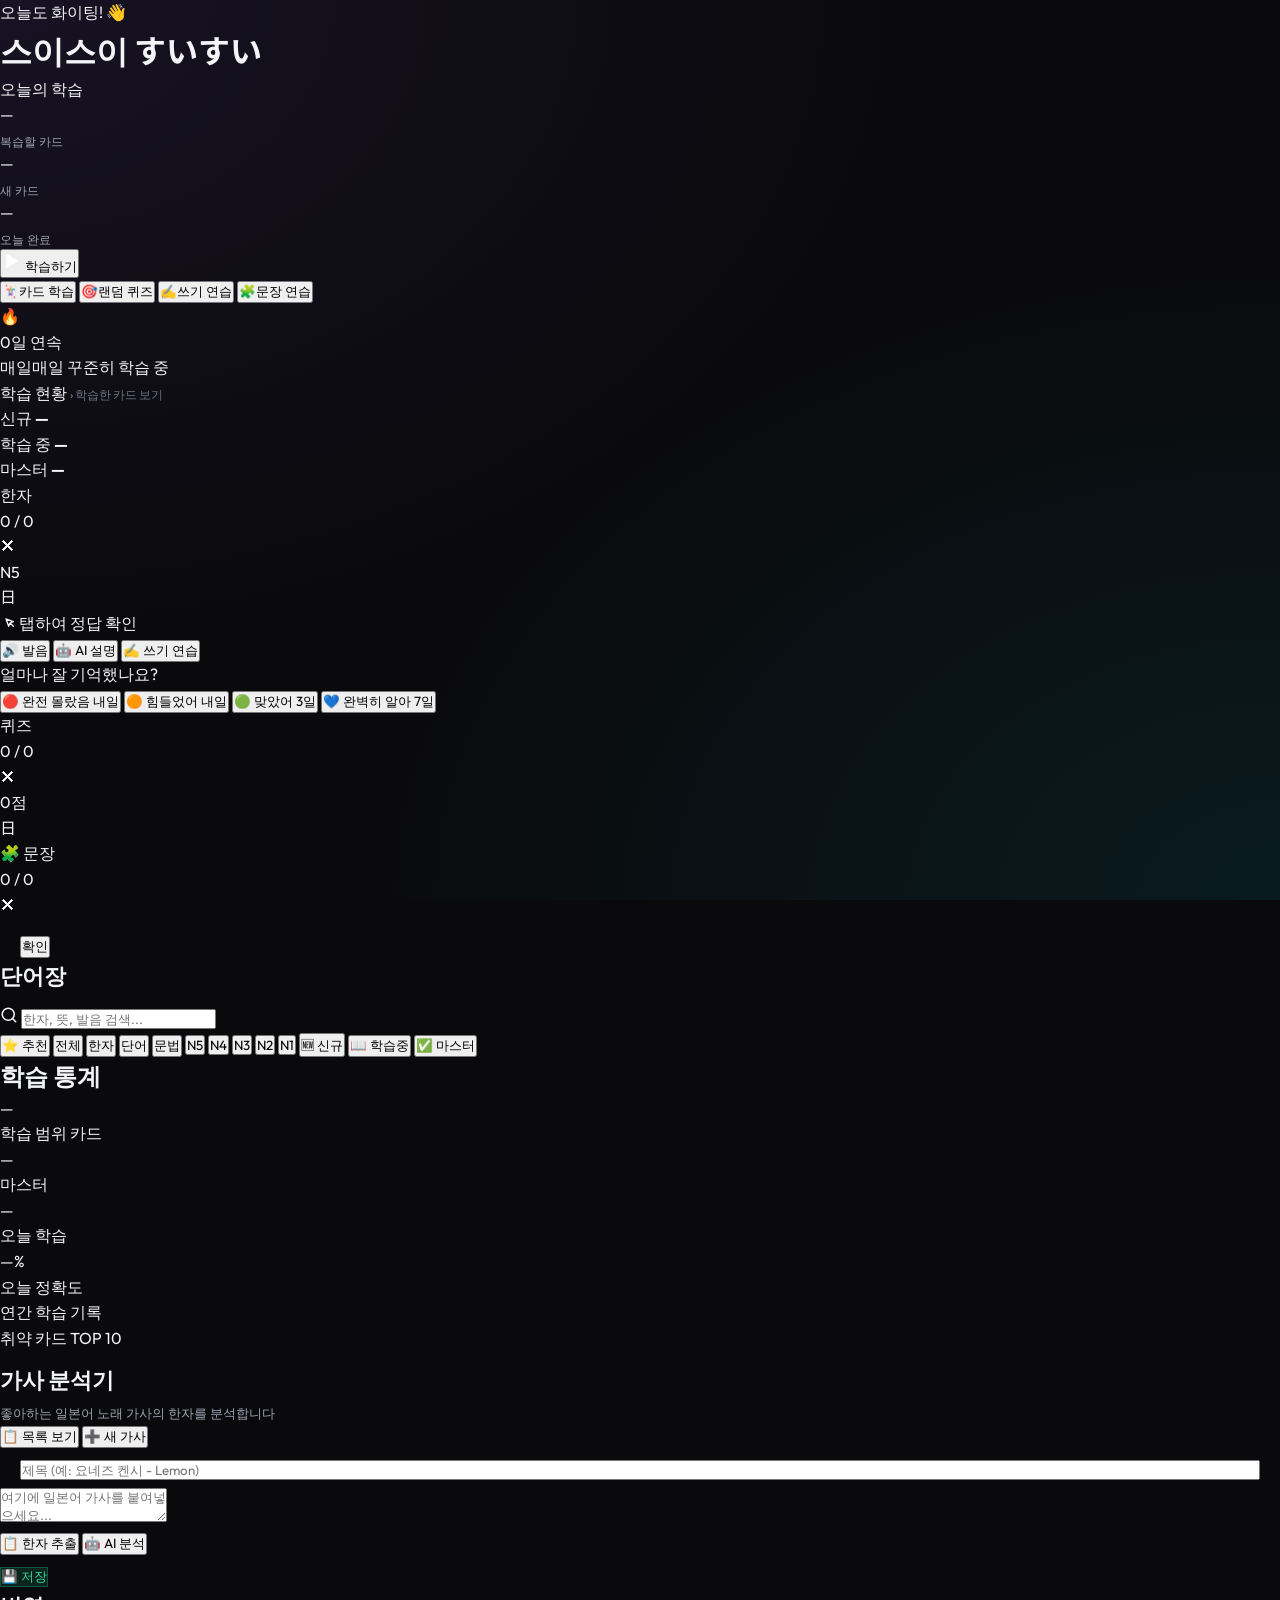
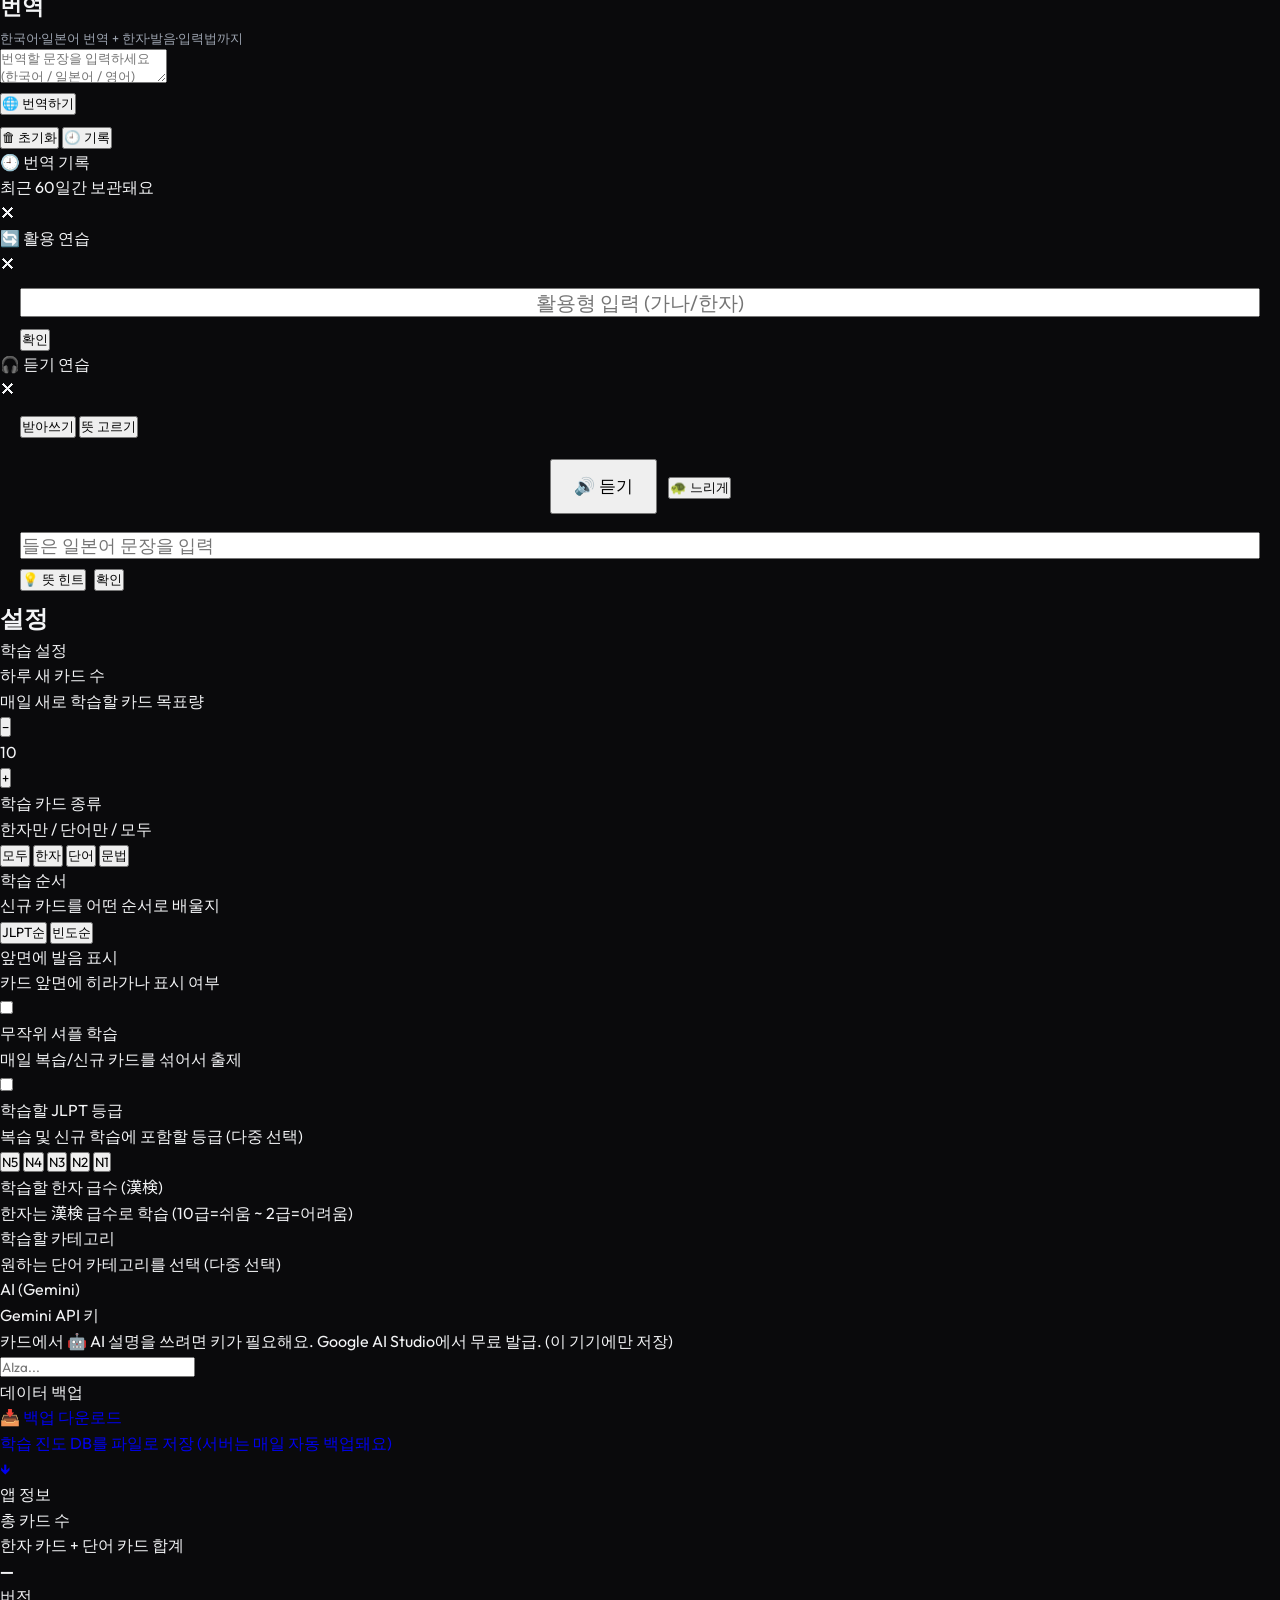
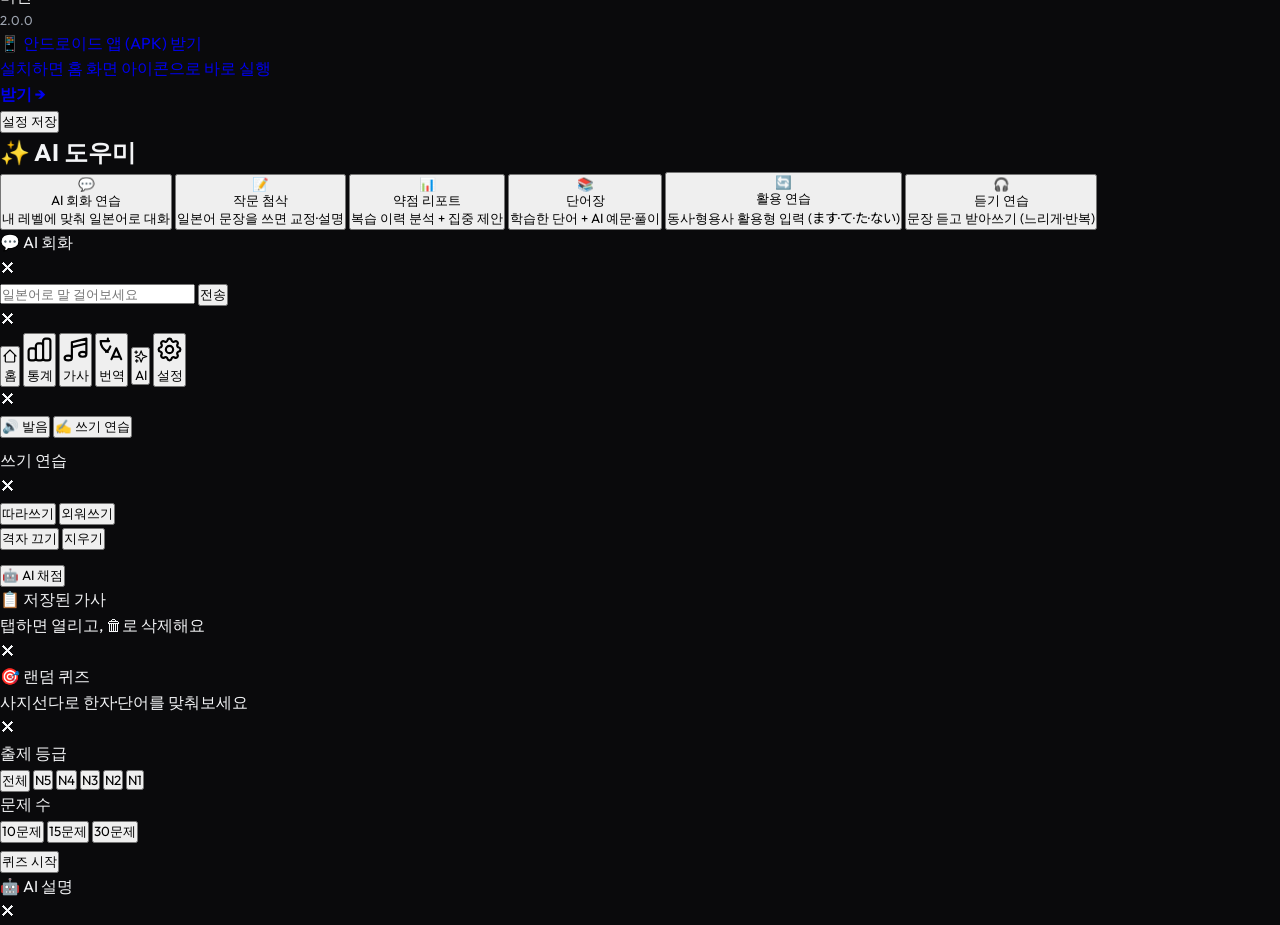
==== kanji-flow-v2/static/index.html @ dac4a04d "Add frequency-based study order (CEJC + jpdb) selectable in settings word_freq.json ranks the deck's" ====
<!DOCTYPE html>
<html lang="ko">
<head>
  <meta charset="UTF-8"/>
  <meta name="viewport" content="width=device-width, initial-scale=1.0, viewport-fit=cover"/>
  <meta name="apple-mobile-web-app-capable" content="yes"/>
  <meta name="apple-mobile-web-app-status-bar-style" content="black-translucent"/>
  <meta name="theme-color" content="#0d0f14"/>
  <title>스이스이 — 일본어 학습</title>
  <meta name="description" content="AI 기반 일본어 한자·단어·문법·쓰기 학습 앱 스이스이"/>
  <link rel="manifest" href="/manifest.json"/>
  <link rel="apple-touch-icon" href="/icons/icon-192.png"/>
  <meta name="apple-mobile-web-app-title" content="스이스이"/>
  <link rel="stylesheet" href="/css/style.css"/>
</head>
<body>
<div id="app">

  <!-- ══════════════════════════════════════════
       홈 대시보드
  ══════════════════════════════════════════ -->
  <div id="home-view" class="view active">
    <div class="home-header">
      <div class="home-greeting" id="home-greeting">오늘도 화이팅! 👋</div>
      <h1 class="home-title">스이<span>스이</span> <span class="home-title-jp">すいすい</span></h1>
    </div>

    <!-- 오늘의 요약 -->
    <div class="summary-card animate-in">
      <div class="summary-label">오늘의 학습</div>
      <div class="summary-stats">
        <div class="summary-stat">
          <div class="stat-num accent" id="home-due">—</div>
          <div class="stat-label">복습할 카드</div>
        </div>
        <div class="summary-stat">
          <div class="stat-num" id="home-new">—</div>
          <div class="stat-label">새 카드</div>
        </div>
        <div class="summary-stat">
          <div class="stat-num" id="home-done">—</div>
          <div class="stat-label">오늘 완료</div>
        </div>
      </div>
    </div>

    <!-- 통합 학습 (여러 형식 자동 섞기) -->
    <button class="start-btn" id="start-study-btn" onclick="startUnified(false)">
      <svg width="20" height="20" fill="none" viewBox="0 0 24 24">
        <path d="M5 3l14 9-14 9V3z" fill="white"/>
      </svg>
      학습하기
    </button>

    <!-- 단독 연습 4개 -->
    <div class="home-actions home-grid4">
      <button class="action-btn" onclick="startStudy(false)">
        <span class="action-emoji">🃏</span><span>카드 학습</span>
      </button>
      <button class="action-btn" onclick="openQuizSetup()">
        <span class="action-emoji">🎯</span><span>랜덤 퀴즈</span>
      </button>
      <button class="action-btn" onclick="startWritingPractice()">
        <span class="action-emoji">✍️</span><span>쓰기 연습</span>
      </button>
      <button class="action-btn" onclick="startSentencePractice()">
        <span class="action-emoji">🧩</span><span>문장 연습</span>
      </button>
    </div>

    <!-- 연속 학습 -->
    <div class="section">
      <div class="streak-badge animate-in" style="animation-delay:0.1s">
        <div class="streak-fire">🔥</div>
        <div class="streak-info">
          <div class="streak-days"><span id="home-streak">0</span>일 연속</div>
          <div class="streak-label">매일매일 꾸준히 학습 중</div>
        </div>
      </div>
    </div>

    <!-- 카드 상태 분포 -->
    <div class="section">
      <div class="section-title">학습 현황 <span style="color:var(--text-muted);font-weight:500;font-size:12px">› 학습한 카드 보기</span></div>
      <div class="state-bar-wrap animate-in" style="animation-delay:0.15s;cursor:pointer" onclick="goStudied()">
        <div class="state-bar">
          <div class="state-bar-seg new"      id="bar-new"      style="flex:1"></div>
          <div class="state-bar-seg learning" id="bar-learning" style="flex:0"></div>
          <div class="state-bar-seg mastered" id="bar-mastered" style="flex:0"></div>
        </div>
        <div class="state-legend">
          <div class="legend-item">
            <div class="legend-dot new"></div>
            <span>신규 <b id="cnt-new">—</b></span>
          </div>
          <div class="legend-item">
            <div class="legend-dot learning"></div>
            <span>학습 중 <b id="cnt-learning">—</b></span>
          </div>
          <div class="legend-item">
            <div class="legend-dot mastered"></div>
            <span>마스터 <b id="cnt-mastered">—</b></span>
          </div>
        </div>
      </div>
    </div>
  </div>

  <!-- ══════════════════════════════════════════
       학습 화면 (플래시카드)
  ══════════════════════════════════════════ -->
  <div id="study-view" class="view">

    <!-- 학습 중 헤더 -->
    <div class="study-header">
      <div class="card-type-badge badge-kanji" id="study-type-badge">한자</div>
      <div class="study-progress-wrap">
        <div class="study-progress-bar">
          <div class="study-progress-fill" id="study-progress" style="width:0%"></div>
        </div>
        <div class="study-progress-text" id="study-progress-text">0 / 0</div>
      </div>
      <div class="study-close" onclick="endStudy()">✕</div>
    </div>

    <!-- 플래시카드 -->
    <div class="flashcard-scene" id="flashcard-scene" onclick="flipCard()">
      <div class="flashcard" id="flashcard">
        <!-- 앞면 -->
        <div class="card-face card-front">
          <div class="card-type-badge" id="front-level-badge">N5</div>
          <div class="card-main-text" id="card-front-text">日</div>
          <div class="card-front-reading" id="card-front-reading" style="display:none"></div>
          <div class="card-hint card-tap-hint">
            <svg width="16" height="16" fill="none" viewBox="0 0 24 24" stroke="currentColor">
              <path stroke-linecap="round" stroke-linejoin="round" stroke-width="2" d="M15 15l-2 5L9 9l11 4-5 2zm0 0l5 5"/>
            </svg>
            탭하여 정답 확인
          </div>
        </div>
        <!-- 뒷면 -->
        <div class="card-face card-back">
          <div class="card-back-kanji" id="card-back-kanji"></div>
          <div class="card-back-meaning" id="card-back-meaning"></div>
          <div class="card-back-reading" id="card-back-reading"></div>
          <div class="card-back-actions">
            <button class="tts-btn" onclick="event.stopPropagation(); speakCurrentCard()">🔊 발음</button>
            <button class="ai-btn" onclick="event.stopPropagation(); aiExplainCurrent()">🤖 AI 설명</button>
            <button class="write-inline-btn" id="card-write-btn"
                    onclick="event.stopPropagation(); openWritingForCurrent()">✍️ 쓰기 연습</button>
          </div>
          <div class="card-divider"></div>
          <div class="card-words" id="card-back-words"></div>
        </div>
      </div>
    </div>

    <!-- 통합 학습용 사지선다 패널 -->
    <div class="uni-choice" id="uni-choice" style="display:none">
      <div class="uni-choice-dir" id="uni-choice-dir"></div>
      <div class="uni-choice-prompt" id="uni-choice-prompt"></div>
      <div class="uni-choice-options" id="uni-choice-options"></div>
    </div>

    <!-- 평가 버튼 -->
    <div class="rating-wrap" id="rating-wrap">
      <div class="rating-label">얼마나 잘 기억했나요?</div>
      <div class="rating-buttons">
        <button class="rating-btn again" onclick="submitRating('again')">
          <span class="btn-emoji">🔴</span>
          <span class="btn-label">완전 몰랐음</span>
          <span class="btn-interval" id="interval-again">내일</span>
        </button>
        <button class="rating-btn hard" onclick="submitRating('hard')">
          <span class="btn-emoji">🟠</span>
          <span class="btn-label">힘들었어</span>
          <span class="btn-interval" id="interval-hard">내일</span>
        </button>
        <button class="rating-btn good" onclick="submitRating('good')">
          <span class="btn-emoji">🟢</span>
          <span class="btn-label">맞았어</span>
          <span class="btn-interval" id="interval-good">3일</span>
        </button>
        <button class="rating-btn easy" onclick="submitRating('easy')">
          <span class="btn-emoji">💙</span>
          <span class="btn-label">완벽히 알아</span>
          <span class="btn-interval" id="interval-easy">7일</span>
        </button>
      </div>
    </div>

    <!-- 학습 완료 -->
    <div class="study-complete" id="study-complete" style="display:none">
      <div class="complete-emoji">🎉</div>
      <div class="complete-title">오늘 학습 완료!</div>
      <div class="complete-sub" id="complete-sub">정말 잘 하셨어요!</div>
      <div class="complete-stats">
        <div class="complete-stat">
          <div class="num" id="complete-total">0</div>
          <div class="lbl">총 카드</div>
        </div>
        <div class="complete-stat">
          <div class="num" id="complete-correct">0</div>
          <div class="lbl">정답</div>
        </div>
        <div class="complete-stat">
          <div class="num" id="complete-accuracy">0%</div>
          <div class="lbl">정확도</div>
        </div>
      </div>
      <div class="complete-ai" id="complete-ai" style="display:none"></div>
      <button class="start-btn" onclick="startStudy(true)" style="margin:0 0 10px">
        🔄 더 학습하기
      </button>
      <button class="start-btn ghost" onclick="showView('home'); loadHome();" style="margin:0">
        홈으로 돌아가기
      </button>
    </div>
  </div>

  <!-- ══════════════════════════════════════════
       퀴즈 화면 (사지선다)
  ══════════════════════════════════════════ -->
  <div id="quiz-view" class="view">
    <div class="study-header">
      <div class="card-type-badge badge-word" id="quiz-badge">퀴즈</div>
      <div class="study-progress-wrap">
        <div class="study-progress-bar">
          <div class="study-progress-fill" id="quiz-progress" style="width:0%"></div>
        </div>
        <div class="study-progress-text" id="quiz-progress-text">0 / 0</div>
      </div>
      <div class="study-close" onclick="endQuiz()">✕</div>
    </div>

    <div class="quiz-body" id="quiz-body">
      <div class="quiz-score-pill"><span id="quiz-score">0</span>점</div>
      <div class="quiz-prompt-wrap">
        <div class="quiz-direction" id="quiz-direction"></div>
        <div class="quiz-prompt" id="quiz-prompt">日</div>
      </div>
      <div class="quiz-options" id="quiz-options"></div>
      <!-- 정답 공개 후 전체 정보 -->
      <div class="quiz-reveal" id="quiz-reveal" style="display:none"></div>
      <button class="quiz-next-btn" id="quiz-next-btn" style="display:none" onclick="quizNext()">다음 →</button>
    </div>

    <!-- 퀴즈 완료 -->
    <div class="study-complete" id="quiz-complete" style="display:none">
      <div class="complete-emoji">🎯</div>
      <div class="complete-title">퀴즈 완료!</div>
      <div class="complete-sub" id="quiz-complete-sub">잘 하셨어요!</div>
      <div class="complete-stats">
        <div class="complete-stat">
          <div class="num" id="quiz-total">0</div>
          <div class="lbl">문제 수</div>
        </div>
        <div class="complete-stat">
          <div class="num" id="quiz-correct">0</div>
          <div class="lbl">정답</div>
        </div>
        <div class="complete-stat">
          <div class="num" id="quiz-accuracy">0%</div>
          <div class="lbl">정확도</div>
        </div>
      </div>
      <button class="start-btn" onclick="endQuiz()" style="margin:0">홈으로 돌아가기</button>
    </div>
  </div>

  <!-- ══════════════════════════════════════════
       문장 연습 (단어 타일 배열)
  ══════════════════════════════════════════ -->
  <div id="sentence-view" class="view">
    <div class="study-header">
      <div class="card-type-badge badge-grammar">🧩 문장</div>
      <div class="study-progress-wrap">
        <div class="study-progress-bar">
          <div class="study-progress-fill" id="sent-progress" style="width:0%"></div>
        </div>
        <div class="study-progress-text" id="sent-progress-text">0 / 0</div>
      </div>
      <div class="study-close" onclick="endSentence()">✕</div>
    </div>

    <div class="sent-body" id="sent-body">
      <div class="sent-direction" id="sent-direction"></div>
      <div class="sent-prompt" id="sent-prompt"></div>
      <div class="sent-answer" id="sent-answer"></div>
      <div class="sent-bank" id="sent-bank"></div>
      <button class="start-btn" id="sent-check" onclick="checkSentence()" style="margin:18px 20px 0">확인</button>
      <div class="sent-result" id="sent-result" style="display:none"></div>
    </div>

    <!-- 문장 연습 완료 -->
    <div class="study-complete" id="sent-complete" style="display:none">
      <div class="complete-emoji">🧩</div>
      <div class="complete-title">문장 연습 완료!</div>
      <div class="complete-sub" id="sent-complete-sub">잘 하셨어요!</div>
      <div class="complete-stats">
        <div class="complete-stat"><div class="num" id="sent-total">0</div><div class="lbl">문장</div></div>
        <div class="complete-stat"><div class="num" id="sent-correct">0</div><div class="lbl">정답</div></div>
        <div class="complete-stat"><div class="num" id="sent-accuracy">0%</div><div class="lbl">정확도</div></div>
      </div>
      <button class="start-btn" onclick="startSentencePractice()" style="margin:0 0 10px">🔄 새 문장</button>
      <button class="start-btn ghost" onclick="endSentence()" style="margin:0">홈으로 돌아가기</button>
    </div>
  </div>

  <!-- ══════════════════════════════════════════
       단어장 / 탐색기
  ══════════════════════════════════════════ -->
  <div id="vocab-view" class="view">
    <div class="vocab-header">
      <h2 style="font-size:22px;font-weight:700;margin-bottom:12px;">단어장</h2>
      <div class="search-box">
        <svg width="18" height="18" fill="none" viewBox="0 0 24 24" stroke="currentColor" stroke-width="2">
          <circle cx="11" cy="11" r="8"/><path stroke-linecap="round" d="M21 21l-4.35-4.35"/>
        </svg>
        <input type="search" id="search-input" placeholder="한자, 뜻, 발음 검색..." oninput="onSearch(this.value)"/>
      </div>
    </div>

    <!-- 필터 칩 -->
    <div class="filter-bar">
    <div class="filter-chips">
      <button class="chip active" id="chip-rec"     onclick="setFilter('rec')">⭐ 추천</button>
      <button class="chip"        id="chip-all"     onclick="setFilter('all')">전체</button>
      <button class="chip"        id="chip-kanji"   onclick="setFilter('kanji')">한자</button>
      <button class="chip"        id="chip-word"    onclick="setFilter('word')">단어</button>
      <button class="chip"        id="chip-grammar" onclick="setFilter('grammar')">문법</button>
      <button class="chip"        id="chip-n5"    onclick="setFilter('n5')">N5</button>
      <button class="chip"        id="chip-n4"    onclick="setFilter('n4')">N4</button>
      <button class="chip"        id="chip-n3"    onclick="setFilter('n3')">N3</button>
      <button class="chip"        id="chip-n2"    onclick="setFilter('n2')">N2</button>
      <button class="chip"        id="chip-n1"    onclick="setFilter('n1')">N1</button>
      <button class="chip"        id="chip-new"   onclick="setFilter('state-new')">🆕 신규</button>
      <button class="chip"        id="chip-learning" onclick="setFilter('state-learning')">📖 학습중</button>
      <button class="chip"        id="chip-mastered" onclick="setFilter('state-mastered')">✅ 마스터</button>
    </div>
    </div>

    <div class="card-list" id="card-list">
      <div class="spinner"></div>
    </div>
  </div>

  <!-- ══════════════════════════════════════════
       통계 화면
  ══════════════════════════════════════════ -->
  <div id="stats-view" class="view">
    <div class="stats-header">
      <h2 class="stats-title">학습 통계</h2>
    </div>

    <!-- 수치 요약 -->
    <div class="stats-grid">
      <div class="stat-box">
        <div class="stat-box-num indigo" id="s-total">—</div>
        <div class="stat-box-label">학습 범위 카드</div>
      </div>
      <div class="stat-box">
        <div class="stat-box-num green" id="s-mastered">—</div>
        <div class="stat-box-label">마스터</div>
      </div>
      <div class="stat-box">
        <div class="stat-box-num yellow" id="s-today-done">—</div>
        <div class="stat-box-label">오늘 학습</div>
      </div>
      <div class="stat-box">
        <div class="stat-box-num cyan" id="s-accuracy">—%</div>
        <div class="stat-box-label">오늘 정확도</div>
      </div>
    </div>

    <!-- 히트맵 -->
    <div class="heatmap-wrap">
      <div class="heatmap-title">연간 학습 기록</div>
      <div class="heatmap-grid" id="heatmap-grid"></div>
    </div>

    <!-- 취약 카드 -->
    <div class="weak-cards">
      <div class="heatmap-title" style="margin-bottom:12px">취약 카드 TOP 10</div>
      <div id="weak-cards-list"></div>
    </div>
  </div>

  <!-- ══════════════════════════════════════════
       가사 분석기
  ══════════════════════════════════════════ -->
  <div id="lyrics-view" class="view">
    <div class="lyrics-header">
      <h2 style="font-size:22px;font-weight:700;margin-bottom:4px;">가사 분석기</h2>
      <p style="font-size:13px;color:var(--text-secondary)">좋아하는 일본어 노래 가사의 한자를 분석합니다</p>
    </div>

    <!-- 목록 보기 / 새 가사 -->
    <div class="lyrics-btn-row" style="margin-bottom:8px">
      <button class="analyze-btn" onclick="openLyricsList()">📋 목록 보기</button>
      <button class="analyze-btn" onclick="newLyric()">➕ 새 가사</button>
    </div>

    <div id="lyrics-editor">
      <input id="lyrics-title" class="ai-key-input" style="margin:0 20px 8px;width:calc(100% - 40px)" placeholder="제목 (예: 요네즈 켄시 - Lemon)"/>
      <textarea class="lyrics-textarea" id="lyrics-input"
        placeholder="여기에 일본어 가사를 붙여넣으세요...&#10;예) 夜が明けるまで 君と歌いたい"></textarea>

      <div class="lyrics-btn-row">
        <button class="analyze-btn" onclick="analyzeLyrics()">📋 한자 추출</button>
        <button class="analyze-btn ai" onclick="aiLyrics()">🤖 AI 분석</button>
      </div>
      <div class="lyrics-btn-row" style="margin-top:8px">
        <button class="analyze-btn" style="background:rgba(16,185,129,0.15);color:#34d399;border:1px solid rgba(16,185,129,0.35)" onclick="saveLyrics()">💾 저장</button>
      </div>
    </div>

    <div class="lyrics-results" id="lyrics-results"></div>
  </div>

  <!-- ══════════════════════════════════════════
       번역
  ══════════════════════════════════════════ -->
  <div id="translate-view" class="view">
    <div class="lyrics-header">
      <h2 style="font-size:22px;font-weight:700;margin-bottom:4px;">번역</h2>
      <p style="font-size:13px;color:var(--text-secondary)">한국어·일본어 번역 + 한자·발음·입력법까지</p>
    </div>

    <textarea class="lyrics-textarea" id="translate-input"
      placeholder="번역할 문장을 입력하세요 (한국어 / 일본어 / 영어)"></textarea>

    <div class="lyrics-btn-row">
      <button class="analyze-btn ai" onclick="doTranslate()">🌐 번역하기</button>
    </div>
    <div class="lyrics-btn-row" style="margin-top:8px">
      <button class="analyze-btn" onclick="resetTranslate()">🗑 초기화</button>
      <button class="analyze-btn" onclick="openTranslateHistory()">🕘 기록</button>
    </div>

    <div class="lyrics-results" id="translate-result"></div>
  </div>

  <!-- ══════════════════════════════════════════
       번역 기록 목록
  ══════════════════════════════════════════ -->
  <div id="translate-history-overlay" class="overlay">
    <div class="overlay-sheet">
      <div class="overlay-head">
        <div class="overlay-title-wrap">
          <div class="overlay-title">🕘 번역 기록</div>
          <div class="overlay-sub">최근 60일간 보관돼요</div>
        </div>
        <div class="overlay-close" onclick="closeTranslateHistory()">✕</div>
      </div>
      <div id="translate-history-list"></div>
    </div>
  </div>

  <!-- ══════════════════════════════════════════
       활용 연습 (동사·형용사 활용)
  ══════════════════════════════════════════ -->
  <div id="conj-view" class="view">
    <div class="study-header">
      <div class="card-type-badge badge-grammar">🔄 활용 연습</div>
      <div style="flex:1"></div>
      <div class="study-close" onclick="showView('ai')">✕</div>
    </div>
    <div id="conj-body" style="padding:0 20px">
      <div style="text-align:center;color:var(--text-muted);font-size:13px;margin:10px 0" id="conj-progress"></div>
      <div class="conj-card">
        <div class="conj-word" id="conj-word"></div>
        <div class="conj-sub" id="conj-meaning"></div>
        <div class="conj-target" id="conj-target"></div>
      </div>
      <input id="conj-input" class="ai-key-input" style="width:100%;text-align:center;font-size:20px"
             placeholder="활용형 입력 (가나/한자)" autocomplete="off" autocapitalize="none" autocorrect="off"/>
      <button class="start-btn" id="conj-check" onclick="checkConj()" style="margin-top:12px">확인</button>
      <div class="quiz-reveal" id="conj-result" style="display:none"></div>
    </div>
    <div class="study-complete" id="conj-complete" style="display:none">
      <div class="complete-emoji">🔄</div>
      <div class="complete-title">활용 연습 완료!</div>
      <div class="complete-sub">규칙이 손에 익으면 회화가 쉬워져요</div>
      <div class="complete-stats">
        <div class="complete-stat"><div class="num" id="conj-total">0</div><div class="lbl">문제</div></div>
        <div class="complete-stat"><div class="num" id="conj-correct">0</div><div class="lbl">정답</div></div>
        <div class="complete-stat"><div class="num" id="conj-acc">0%</div><div class="lbl">정확도</div></div>
      </div>
      <button class="start-btn" onclick="startConjugation()" style="margin:0 0 10px">🔄 다시</button>
      <button class="start-btn ghost" onclick="showView('ai')" style="margin:0">AI 허브로</button>
    </div>
  </div>

  <!-- ══════════════════════════════════════════
       듣기 연습 (받아쓰기, 느리게·반복)
  ══════════════════════════════════════════ -->
  <div id="listen-view" class="view">
    <div class="study-header">
      <div class="card-type-badge badge-grammar">🎧 듣기 연습</div>
      <div style="flex:1"></div>
      <div class="study-close" onclick="showView('ai')">✕</div>
    </div>
    <div id="listen-body" style="padding:0 20px">
      <div class="segment-control" style="margin:10px 0">
        <button class="seg-btn active" id="lmode-dict" onclick="setListenMode('dictation')">받아쓰기</button>
        <button class="seg-btn" id="lmode-choice" onclick="setListenMode('choice')">뜻 고르기</button>
      </div>
      <div style="text-align:center;color:var(--text-muted);font-size:13px;margin:8px 0" id="listen-progress"></div>
      <div style="text-align:center;margin:20px 0 18px">
        <button class="tts-btn" style="font-size:17px;padding:14px 22px" onclick="listenPlayNow(1)">🔊 듣기</button>
        <button class="tts-btn" style="margin-left:8px" onclick="listenPlayNow(0.6)">🐢 느리게</button>
      </div>
      <div id="listen-dict">
        <input id="listen-input2" class="ai-key-input" style="width:100%;font-size:18px"
               placeholder="들은 일본어 문장을 입력" autocomplete="off" autocapitalize="none" autocorrect="off"/>
        <div style="display:flex;gap:8px;margin-top:10px">
          <button class="analyze-btn" onclick="listenHint()">💡 뜻 힌트</button>
          <button class="analyze-btn ai" id="listen-check2" onclick="checkListen2()">확인</button>
        </div>
        <div id="listen-hint-text" style="color:var(--text-secondary);font-size:14px;text-align:center;margin-top:8px"></div>
      </div>
      <div id="listen-choice" class="quiz-options" style="display:none"></div>
      <div class="quiz-reveal" id="listen-result2" style="display:none"></div>
    </div>
    <div class="study-complete" id="listen-complete" style="display:none">
      <div class="complete-emoji">🎧</div>
      <div class="complete-title">듣기 연습 완료!</div>
      <div class="complete-sub">귀가 트이고 있어요!</div>
      <div class="complete-stats">
        <div class="complete-stat"><div class="num" id="listen-total2">0</div><div class="lbl">문장</div></div>
        <div class="complete-stat"><div class="num" id="listen-correct2">0</div><div class="lbl">정답</div></div>
        <div class="complete-stat"><div class="num" id="listen-acc2">0%</div><div class="lbl">정확도</div></div>
      </div>
      <button class="start-btn" onclick="startListening()" style="margin:0 0 10px">🔄 다시</button>
      <button class="start-btn ghost" onclick="showView('ai')" style="margin:0">AI 허브로</button>
    </div>
  </div>

  <!-- ══════════════════════════════════════════
       설정 화면
  ══════════════════════════════════════════ -->
  <div id="settings-view" class="view">
    <div class="settings-header">
      <h2 class="settings-title">설정</h2>
    </div>

    <div class="settings-group">
      <div class="settings-group-title">학습 설정</div>

      <div class="settings-item">
        <div>
          <div class="settings-item-label">하루 새 카드 수</div>
          <div class="settings-item-sub">매일 새로 학습할 카드 목표량</div>
        </div>
        <div class="number-picker">
          <button class="picker-btn" onclick="changeNewCards(-1)">−</button>
          <div class="picker-val" id="setting-new-cards">10</div>
          <button class="picker-btn" onclick="changeNewCards(1)">+</button>
        </div>
      </div>

      <div class="settings-item">
        <div>
          <div class="settings-item-label">학습 카드 종류</div>
          <div class="settings-item-sub">한자만 / 단어만 / 모두</div>
        </div>
        <div class="segment-control">
          <button class="seg-btn active" id="seg-both"    onclick="setStudyMode('both')">모두</button>
          <button class="seg-btn"        id="seg-kanji"   onclick="setStudyMode('kanji_only')">한자</button>
          <button class="seg-btn"        id="seg-word"    onclick="setStudyMode('word_only')">단어</button>
          <button class="seg-btn"        id="seg-grammar" onclick="setStudyMode('grammar_only')">문법</button>
        </div>
      </div>

      <div class="settings-item">
        <div>
          <div class="settings-item-label">학습 순서</div>
          <div class="settings-item-sub">신규 카드를 어떤 순서로 배울지</div>
        </div>
        <div class="segment-control" id="order-seg">
          <button class="seg-btn active" id="seg-order-jlpt" onclick="setStudyOrder('jlpt')">JLPT순</button>
          <button class="seg-btn"        id="seg-order-freq" onclick="setStudyOrder('frequency')">빈도순</button>
        </div>
      </div>

      <div class="settings-item">
        <div>
          <div class="settings-item-label">앞면에 발음 표시</div>
          <div class="settings-item-sub">카드 앞면에 히라가나 표시 여부</div>
        </div>
        <label class="toggle">
          <input type="checkbox" id="setting-show-reading" onchange="toggleShowReading(this.checked)"/>
          <div class="toggle-track"></div>
        </label>
      </div>

      <div class="settings-item">
        <div>
          <div class="settings-item-label">무작위 셔플 학습</div>
          <div class="settings-item-sub">매일 복습/신규 카드를 섞어서 출제</div>
        </div>
        <label class="toggle">
          <input type="checkbox" id="setting-shuffle-study" onchange="toggleShuffleStudy(this.checked)"/>
          <div class="toggle-track"></div>
        </label>
      </div>

      <div class="settings-item" style="flex-direction:column; align-items:flex-start; gap:10px;">
        <div>
          <div class="settings-item-label">학습할 JLPT 등급</div>
          <div class="settings-item-sub">복습 및 신규 학습에 포함할 등급 (다중 선택)</div>
        </div>
        <div class="multi-select-chips" id="settings-levels-wrap">
          <button class="select-chip" id="setting-level-N5" onclick="toggleSettingLevel('N5')">N5</button>
          <button class="select-chip" id="setting-level-N4" onclick="toggleSettingLevel('N4')">N4</button>
          <button class="select-chip" id="setting-level-N3" onclick="toggleSettingLevel('N3')">N3</button>
          <button class="select-chip" id="setting-level-N2" onclick="toggleSettingLevel('N2')">N2</button>
          <button class="select-chip" id="setting-level-N1" onclick="toggleSettingLevel('N1')">N1</button>
        </div>
      </div>

      <div class="settings-item" style="flex-direction:column; align-items:flex-start; gap:10px;">
        <div>
          <div class="settings-item-label">학습할 한자 급수 (漢検)</div>
          <div class="settings-item-sub">한자는 漢検 급수로 학습 (10급=쉬움 ~ 2급=어려움)</div>
        </div>
        <div class="multi-select-chips" id="settings-kanken-wrap"></div>
      </div>

      <div class="settings-item" style="flex-direction:column; align-items:flex-start; gap:10px;">
        <div>
          <div class="settings-item-label">학습할 카테고리</div>
          <div class="settings-item-sub">원하는 단어 카테고리를 선택 (다중 선택)</div>
        </div>
        <div class="multi-select-chips" id="settings-categories-wrap"></div>
      </div>
    </div>

    <div class="settings-group">
      <div class="settings-group-title">AI (Gemini)</div>
      <div class="settings-item" style="flex-direction:column; align-items:flex-start; gap:8px;">
        <div>
          <div class="settings-item-label">Gemini API 키</div>
          <div class="settings-item-sub">카드에서 🤖 AI 설명을 쓰려면 키가 필요해요. Google AI Studio에서 무료 발급. (이 기기에만 저장)</div>
        </div>
        <input type="password" id="setting-gemini-key" class="ai-key-input"
               placeholder="AIza..." oninput="onGeminiKey(this.value)" autocomplete="off"/>
      </div>
    </div>

    <div class="settings-group">
      <div class="settings-group-title">데이터 백업</div>
      <a class="settings-item" href="/api/backup/download" style="text-decoration:none">
        <div>
          <div class="settings-item-label">📥 백업 다운로드</div>
          <div class="settings-item-sub">학습 진도 DB를 파일로 저장 (서버는 매일 자동 백업돼요)</div>
        </div>
        <div style="color:var(--indigo);font-weight:700">↓</div>
      </a>
    </div>

    <div class="settings-group">
      <div class="settings-group-title">앱 정보</div>
      <div class="settings-item">
        <div>
          <div class="settings-item-label">총 카드 수</div>
          <div class="settings-item-sub">한자 카드 + 단어 카드 합계</div>
        </div>
        <div style="color:var(--indigo);font-weight:700" id="info-total-cards">—</div>
      </div>
      <div class="settings-item">
        <div>
          <div class="settings-item-label">버전</div>
        </div>
        <div style="color:var(--text-secondary);font-size:13px">2.0.0</div>
      </div>
      <a class="settings-item" href="/download" style="text-decoration:none">
        <div>
          <div class="settings-item-label">📱 안드로이드 앱 (APK) 받기</div>
          <div class="settings-item-sub">설치하면 홈 화면 아이콘으로 바로 실행</div>
        </div>
        <div style="color:var(--indigo);font-weight:700">받기 →</div>
      </a>
    </div>

    <button class="save-btn" onclick="saveSettings()">설정 저장</button>
  </div>

  <!-- ══════════════════════════════════════════
       AI 도우미 허브
  ══════════════════════════════════════════ -->
  <div id="ai-view" class="view">
    <div class="stats-header"><h2 class="stats-title">✨ AI 도우미</h2></div>
    <div class="ai-hub">
      <button class="ai-card" onclick="openAITool('chat')">
        <div class="ai-card-emoji">💬</div>
        <div><div class="ai-card-t">AI 회화 연습</div><div class="ai-card-s">내 레벨에 맞춰 일본어로 대화</div></div>
      </button>
      <button class="ai-card" onclick="openAITool('correct')">
        <div class="ai-card-emoji">📝</div>
        <div><div class="ai-card-t">작문 첨삭</div><div class="ai-card-s">일본어 문장을 쓰면 교정·설명</div></div>
      </button>
      <button class="ai-card" onclick="openAITool('weakness')">
        <div class="ai-card-emoji">📊</div>
        <div><div class="ai-card-t">약점 리포트</div><div class="ai-card-s">복습 이력 분석 + 집중 제안</div></div>
      </button>
      <button class="ai-card" onclick="showView('vocab')">
        <div class="ai-card-emoji">📚</div>
        <div><div class="ai-card-t">단어장</div><div class="ai-card-s">학습한 단어 + AI 예문·풀이</div></div>
      </button>
      <button class="ai-card" onclick="startConjugation()">
        <div class="ai-card-emoji">🔄</div>
        <div><div class="ai-card-t">활용 연습</div><div class="ai-card-s">동사·형용사 활용형 입력 (ます·て·た·ない)</div></div>
      </button>
      <button class="ai-card" onclick="startListening()">
        <div class="ai-card-emoji">🎧</div>
        <div><div class="ai-card-t">듣기 연습</div><div class="ai-card-s">문장 듣고 받아쓰기 (느리게·반복)</div></div>
      </button>
    </div>
  </div>

  <!-- ══════════════════════════════════════════
       AI 회화 (채팅)
  ══════════════════════════════════════════ -->
  <div id="ai-chat-view" class="view">
    <div class="study-header">
      <div class="card-type-badge badge-grammar">💬 AI 회화</div>
      <div style="flex:1"></div>
      <div class="study-close" onclick="showView('ai')">✕</div>
    </div>
    <div class="chat-messages" id="chat-messages"></div>
    <div class="chat-inputbar">
      <input id="chat-input" class="chat-input" autocomplete="off"
             placeholder="일본어로 말 걸어보세요"
             onkeydown="if(event.key==='Enter')sendChat()"/>
      <button class="chat-send" onclick="sendChat()">전송</button>
    </div>
  </div>

  <!-- AI 도구 오버레이 (작문/약점 등) -->
  <div id="ai-tool-overlay" class="overlay">
    <div class="overlay-sheet">
      <div class="overlay-head">
        <div class="overlay-title-wrap">
          <div class="overlay-title" id="ai-tool-title"></div>
          <div class="overlay-sub" id="ai-tool-sub"></div>
        </div>
        <div class="overlay-close" onclick="closeAITool()">✕</div>
      </div>
      <div id="ai-tool-form"></div>
      <div class="ai-body" id="ai-tool-body"></div>
    </div>
  </div>

  <!-- ══════════════════════════════════════════
       하단 내비게이션
  ══════════════════════════════════════════ -->
  <nav id="nav">
    <button class="nav-btn active" id="nav-home" onclick="showView('home')">
      <svg fill="none" viewBox="0 0 24 24" stroke="currentColor" stroke-width="1.8">
        <path stroke-linecap="round" stroke-linejoin="round" d="M3 12l2-2m0 0l7-7 7 7M5 10v10a1 1 0 001 1h3m10-11l2 2m-2-2v10a1 1 0 01-1 1h-3m-6 0h6"/>
      </svg>
      홈
    </button>
    <button class="nav-btn" id="nav-stats" onclick="showView('stats')">
      <svg fill="none" viewBox="0 0 24 24" stroke="currentColor" stroke-width="1.8">
        <path stroke-linecap="round" stroke-linejoin="round" d="M9 19v-6a2 2 0 00-2-2H5a2 2 0 00-2 2v6a2 2 0 002 2h2a2 2 0 002-2zm0 0V9a2 2 0 012-2h2a2 2 0 012 2v10m-6 0a2 2 0 002 2h2a2 2 0 002-2m0 0V5a2 2 0 012-2h2a2 2 0 012 2v14a2 2 0 01-2 2h-2a2 2 0 01-2-2z"/>
      </svg>
      통계
    </button>
    <button class="nav-btn" id="nav-lyrics" onclick="showView('lyrics')">
      <svg fill="none" viewBox="0 0 24 24" stroke="currentColor" stroke-width="1.8">
        <path stroke-linecap="round" stroke-linejoin="round" d="M9 19V6l12-3v13M9 19c0 1.105-1.343 2-3 2s-3-.895-3-2 1.343-2 3-2 3 .895 3 2zm12-3c0 1.105-1.343 2-3 2s-3-.895-3-2 1.343-2 3-2 3 .895 3 2zM9 10l12-3"/>
      </svg>
      가사
    </button>
    <button class="nav-btn" id="nav-translate" onclick="showView('translate')">
      <svg fill="none" viewBox="0 0 24 24" stroke="currentColor" stroke-width="1.8">
        <path stroke-linecap="round" stroke-linejoin="round" d="M3 5h7M3 5c0 4 2 7 6 9M9 3v2m-1.5 9c1.5-1 3-2.5 3.5-4.5M12 20l4-9 4 9m-7-2h6"/>
      </svg>
      번역
    </button>
    <button class="nav-btn" id="nav-ai" onclick="showView('ai')">
      <svg fill="none" viewBox="0 0 24 24" stroke="currentColor" stroke-width="1.8">
        <path stroke-linecap="round" stroke-linejoin="round" d="M5 3v4M3 5h4M6 17v4m-2-2h4M13 3l2.5 6.5L22 12l-6.5 2.5L13 21l-2.5-6.5L4 12l6.5-2.5L13 3z"/>
      </svg>
      AI
    </button>
    <button class="nav-btn" id="nav-settings" onclick="showView('settings')">
      <svg fill="none" viewBox="0 0 24 24" stroke="currentColor" stroke-width="1.8">
        <path stroke-linecap="round" stroke-linejoin="round" d="M10.325 4.317c.426-1.756 2.924-1.756 3.35 0a1.724 1.724 0 002.573 1.066c1.543-.94 3.31.826 2.37 2.37a1.724 1.724 0 001.065 2.572c1.756.426 1.756 2.924 0 3.35a1.724 1.724 0 00-1.066 2.573c.94 1.543-.826 3.31-2.37 2.37a1.724 1.724 0 00-2.572 1.065c-.426 1.756-2.924 1.756-3.35 0a1.724 1.724 0 00-2.573-1.066c-1.543.94-3.31-.826-2.37-2.37a1.724 1.724 0 00-1.065-2.572c-1.756-.426-1.756-2.924 0-3.35a1.724 1.724 0 001.066-2.573c-.94-1.543.826-3.31 2.37-2.37.996.608 2.296.07 2.572-1.065z"/>
        <path stroke-linecap="round" stroke-linejoin="round" d="M15 12a3 3 0 11-6 0 3 3 0 016 0z"/>
      </svg>
      설정
    </button>
  </nav>

  <!-- ══════════════════════════════════════════
       단어 상세 (AI 예문·풀이)
  ══════════════════════════════════════════ -->
  <div id="card-detail-overlay" class="overlay">
    <div class="overlay-sheet">
      <div class="overlay-head">
        <div class="overlay-title-wrap">
          <div class="overlay-title" id="cd-front"></div>
          <div class="overlay-sub" id="cd-sub"></div>
        </div>
        <div class="overlay-close" onclick="closeCardDetail()">✕</div>
      </div>
      <div class="lyrics-btn-row" style="margin-bottom:10px">
        <button class="analyze-btn" onclick="cdSpeak()">🔊 발음</button>
        <button class="analyze-btn" id="cd-write-btn" onclick="cdWrite()">✍️ 쓰기 연습</button>
      </div>
      <div id="cd-freq"></div>
      <div class="ai-body" id="cd-ai"></div>
    </div>
  </div>

  <!-- ══════════════════════════════════════════
       한자 쓰기 연습 오버레이
  ══════════════════════════════════════════ -->
  <div id="writing-overlay" class="overlay">
    <div class="overlay-sheet">
      <div class="overlay-head">
        <div class="overlay-title-wrap">
          <div class="overlay-title" id="writing-meaning">쓰기 연습</div>
          <div class="overlay-sub" id="writing-reading"></div>
        </div>
        <div class="overlay-close" onclick="closeWriting()">✕</div>
      </div>

      <div class="writing-modebar">
        <div class="segment-control" style="flex:1">
          <button class="seg-btn active" id="wmode-trace" onclick="setWriteMode('trace')">따라쓰기</button>
          <button class="seg-btn" id="wmode-recall" onclick="setWriteMode('recall')">외워쓰기</button>
        </div>
        <div class="writing-nav-count" id="writing-count"></div>
      </div>

      <div class="writing-canvas-wrap" id="writing-canvas"></div>

      <div class="writing-controls">
        <button class="write-ctrl" id="wc-grid" onclick="toggleWriteGrid()">격자 끄기</button>
        <button class="write-ctrl danger" onclick="clearWriting()">지우기</button>
      </div>

      <div class="writing-result" id="writing-result" style="display:none"></div>

      <button class="start-btn" id="writing-action" style="margin:14px 0 0" onclick="scoreWriting()">🤖 AI 채점</button>
    </div>
  </div>

  <!-- ══════════════════════════════════════════
       퀴즈 설정 모달
  ══════════════════════════════════════════ -->
  <div id="lyrics-list-overlay" class="overlay">
    <div class="overlay-sheet">
      <div class="overlay-head">
        <div class="overlay-title-wrap">
          <div class="overlay-title">📋 저장된 가사</div>
          <div class="overlay-sub">탭하면 열리고, 🗑로 삭제해요</div>
        </div>
        <div class="overlay-close" onclick="closeLyricsList()">✕</div>
      </div>
      <div id="saved-lyrics-list"></div>
    </div>
  </div>

  <!-- ══════════════════════════════════════════
       랜덤 퀴즈 설정
  ══════════════════════════════════════════ -->
  <div id="quiz-setup-overlay" class="overlay">
    <div class="overlay-sheet">
      <div class="overlay-head">
        <div class="overlay-title-wrap">
          <div class="overlay-title">🎯 랜덤 퀴즈</div>
          <div class="overlay-sub">사지선다로 한자·단어를 맞춰보세요</div>
        </div>
        <div class="overlay-close" onclick="closeQuizSetup()">✕</div>
      </div>

      <div class="quiz-setup-section">
        <div class="quiz-setup-label">출제 등급</div>
        <div class="multi-select-chips" id="quiz-level-chips">
          <button class="select-chip active" data-level="" onclick="pickQuizLevel(this,'')">전체</button>
          <button class="select-chip" data-level="N5" onclick="pickQuizLevel(this,'N5')">N5</button>
          <button class="select-chip" data-level="N4" onclick="pickQuizLevel(this,'N4')">N4</button>
          <button class="select-chip" data-level="N3" onclick="pickQuizLevel(this,'N3')">N3</button>
          <button class="select-chip" data-level="N2" onclick="pickQuizLevel(this,'N2')">N2</button>
          <button class="select-chip" data-level="N1" onclick="pickQuizLevel(this,'N1')">N1</button>
        </div>
      </div>

      <div class="quiz-setup-section">
        <div class="quiz-setup-label">문제 수</div>
        <div class="multi-select-chips" id="quiz-count-chips">
          <button class="select-chip" data-n="10" onclick="pickQuizCount(this,10)">10문제</button>
          <button class="select-chip active" data-n="15" onclick="pickQuizCount(this,15)">15문제</button>
          <button class="select-chip" data-n="30" onclick="pickQuizCount(this,30)">30문제</button>
        </div>
      </div>

      <button class="save-btn" style="margin-top:8px" onclick="startQuizFromSetup()">퀴즈 시작</button>
    </div>
  </div>

  <!-- ══════════════════════════════════════════
       AI 설명 오버레이
  ══════════════════════════════════════════ -->
  <div id="ai-overlay" class="overlay">
    <div class="overlay-sheet">
      <div class="overlay-head">
        <div class="overlay-title-wrap">
          <div class="overlay-title" id="ai-title">🤖 AI 설명</div>
          <div class="overlay-sub" id="ai-sub"></div>
        </div>
        <div class="overlay-close" onclick="closeAI()">✕</div>
      </div>
      <div class="ai-body" id="ai-body"></div>
    </div>
  </div>

  <!-- 토스트 알림 -->
  <div id="toast"></div>

</div>

<!-- 비밀번호 게이트 (서버에 APP_PASSWORD 설정 시 표시) -->
<div id="login-overlay" style="display:none;position:fixed;inset:0;z-index:500;background:var(--bg-deep);
     flex-direction:column;align-items:center;justify-content:center;padding:24px;text-align:center">
  <div style="font-size:46px;margin-bottom:6px">🔒</div>
  <div style="font-size:22px;font-weight:700">스이<span style="color:var(--indigo)">스이</span></div>
  <div style="color:var(--text-secondary);font-size:13px;margin:6px 0 20px">비밀번호를 입력하세요</div>
  <input id="login-pw" type="password" class="ai-key-input" style="max-width:280px;width:100%;text-align:center"
         placeholder="비밀번호" autocomplete="current-password"
         onkeydown="if(event.key==='Enter')doLogin()"/>
  <button class="start-btn" style="max-width:280px;width:100%;margin-top:12px" onclick="doLogin()">들어가기</button>
  <div id="login-error" style="color:#ff6b6b;font-size:13px;margin-top:10px"></div>
</div>

<script src="/js/canvas.js"></script>
<script src="/js/app.js"></script>
</body>
</html>
---- css/style.css ----
/* Kanji Flow Premium Stylesheet */
@import url('https://fonts.googleapis.com/css2?family=Noto+Sans+JP:wght@300;400;500;700&family=Outfit:wght@300;400;500;600;700&display=swap');

:root {
  --bg-primary: #0a0a0c;
  --bg-secondary: #121217;
  --card-bg: rgba(26, 26, 36, 0.65);
  --border-color: rgba(255, 255, 255, 0.07);
  --border-glow: rgba(139, 92, 246, 0.15);
  
  --color-violet: #8b5cf6;
  --color-violet-glow: rgba(139, 92, 246, 0.35);
  --color-cyan: #06b6d4;
  --color-cyan-glow: rgba(6, 182, 212, 0.35);
  
  --color-success: #10b981;
  --color-danger: #ef4444;
  
  --text-primary: #f3f4f6;
  --text-secondary: #9ca3af;
  --text-muted: #6b7280;
  
  --font-main: 'Outfit', 'Noto Sans JP', sans-serif;
  --font-jp: 'Noto Sans JP', sans-serif;
  
  --transition-smooth: all 0.3s cubic-bezier(0.4, 0, 0.2, 1);
  --border-radius-lg: 16px;
  --border-radius-md: 12px;
  --border-radius-sm: 8px;
}

* {
  margin: 0;
  padding: 0;
  box-sizing: border-box;
  font-family: var(--font-main);
  -webkit-tap-highlight-color: transparent;
}

body {
  background-color: var(--bg-primary);
  background-image: 
    radial-gradient(at 0% 0%, rgba(139, 92, 246, 0.1) 0px, transparent 50%),
    radial-gradient(at 100% 100%, rgba(6, 182, 212, 0.1) 0px, transparent 50%);
  background-attachment: fixed;
  color: var(--text-primary);
  min-height: 100vh;
  display: flex;
  flex-direction: column;
  overflow-x: hidden;
  line-height: 1.6;
}

/* Scrollbar styling */
::-webkit-scrollbar {
  width: 6px;
  height: 6px;
}
::-webkit-scrollbar-track {
  background: var(--bg-primary);
}
::-webkit-scrollbar-thumb {
  background: rgba(255, 255, 255, 0.1);
  border-radius: 10px;
}
::-webkit-scrollbar-thumb:hover {
  background: var(--color-violet);
}

/* App Container Layout */
.app-container {
  max-width: 1200px;
  width: 100%;
  margin: 0 auto;
  padding: 0 16px 80px 16px;
  flex-grow: 1;
}

/* Header & Navigation */
header {
  backdrop-filter: blur(16px);
  -webkit-backdrop-filter: blur(16px);
  background: rgba(10, 10, 12, 0.7);
  border-bottom: 1px solid var(--border-color);
  position: sticky;
  top: 0;
  z-index: 100;
  padding: 16px 20px;
  margin-bottom: 24px;
}

.header-content {
  max-width: 1200px;
  margin: 0 auto;
  display: flex;
  justify-content: space-between;
  align-items: center;
}

.logo {
  display: flex;
  align-items: center;
  gap: 10px;
  font-weight: 700;
  font-size: 1.4rem;
  letter-spacing: 0.5px;
  background: linear-gradient(135deg, #a78bfa, #22d3ee);
  -webkit-background-clip: text;
  -webkit-text-fill-color: transparent;
  cursor: pointer;
}

.logo i {
  color: var(--color-violet);
  background: none;
  -webkit-text-fill-color: initial;
}

.nav-stats {
  display: flex;
  gap: 16px;
  align-items: center;
}

.stat-chip {
  background: var(--card-bg);
  border: 1px solid var(--border-color);
  border-radius: 50px;
  padding: 6px 14px;
  font-size: 0.85rem;
  display: flex;
  align-items: center;
  gap: 6px;
  box-shadow: 0 4px 6px rgba(0,0,0,0.1);
}

.stat-chip i {
  color: #fbbf24;
}

/* Bottom Bar Navigation for Mobile */
.bottom-nav {
  position: fixed;
  bottom: 0;
  left: 0;
  right: 0;
  height: 64px;
  background: rgba(18, 18, 23, 0.85);
  backdrop-filter: blur(20px);
  -webkit-backdrop-filter: blur(20px);
  border-top: 1px solid var(--border-color);
  display: flex;
  justify-content: space-around;
  align-items: center;
  z-index: 99;
}

.nav-item {
  display: flex;
  flex-direction: column;
  align-items: center;
  gap: 4px;
  color: var(--text-secondary);
  font-size: 0.75rem;
  text-decoration: none;
  cursor: pointer;
  transition: var(--transition-smooth);
  width: 20%;
  padding: 6px 0;
}

.nav-item i {
  font-size: 1.25rem;
  transition: var(--transition-smooth);
}

.nav-item:hover, .nav-item.active {
  color: var(--color-violet);
}

.nav-item.active i {
  transform: translateY(-2px);
  color: var(--color-violet);
  text-shadow: 0 0 10px var(--color-violet-glow);
}

/* Screen Wrapper */
.screen {
  display: none;
  animation: fadeIn 0.4s cubic-bezier(0.16, 1, 0.3, 1) forwards;
}

.screen.active {
  display: block;
}

@keyframes fadeIn {
  from {
    opacity: 0;
    transform: translateY(12px);
  }
  to {
    opacity: 1;
    transform: translateY(0);
  }
}

/* Glassmorphism Card Style */
.glass-panel {
  background: var(--card-bg);
  backdrop-filter: blur(12px);
  -webkit-backdrop-filter: blur(12px);
  border: 1px solid var(--border-color);
  border-radius: var(--border-radius-lg);
  padding: 24px;
  box-shadow: 0 8px 32px rgba(0, 0, 0, 0.25);
  margin-bottom: 20px;
  position: relative;
  overflow: hidden;
}

.glass-panel::before {
  content: '';
  position: absolute;
  top: 0;
  left: 0;
  right: 0;
  height: 2px;
  background: linear-gradient(90deg, transparent, var(--color-violet-glow), transparent);
}

/* Buttons */
.btn {
  display: inline-flex;
  align-items: center;
  justify-content: center;
  gap: 8px;
  padding: 10px 20px;
  border-radius: var(--border-radius-md);
  font-size: 0.95rem;
  font-weight: 600;
  cursor: pointer;
  transition: var(--transition-smooth);
  border: none;
  outline: none;
}

.btn-primary {
  background: linear-gradient(135deg, var(--color-violet), #7c3aed);
  color: white;
  box-shadow: 0 4px 14px rgba(124, 58, 237, 0.3);
}

.btn-primary:hover {
  transform: translateY(-2px);
  box-shadow: 0 6px 20px rgba(124, 58, 237, 0.5);
}

.btn-primary:active {
  transform: translateY(0);
}

.btn-secondary {
  background: rgba(255, 255, 255, 0.06);
  border: 1px solid var(--border-color);
  color: var(--text-primary);
}

.btn-secondary:hover {
  background: rgba(255, 255, 255, 0.12);
}

.btn-sm {
  padding: 6px 12px;
  font-size: 0.8rem;
  border-radius: var(--border-radius-sm);
}

.btn-icon {
  width: 40px;
  height: 40px;
  border-radius: 50%;
  padding: 0;
  display: flex;
  align-items: center;
  justify-content: center;
  background: rgba(255, 255, 255, 0.05);
  border: 1px solid var(--border-color);
  color: var(--text-primary);
  cursor: pointer;
  transition: var(--transition-smooth);
}

.btn-icon:hover {
  background: rgba(255, 255, 255, 0.12);
  color: var(--color-violet);
  border-color: rgba(139, 92, 246, 0.5);
}

/* Badge & Category tags */
.badge {
  display: inline-flex;
  padding: 3px 8px;
  border-radius: 4px;
  font-size: 0.75rem;
  font-weight: 600;
  text-transform: uppercase;
}

.badge-n5 {
  background: rgba(6, 182, 212, 0.15);
  color: #22d3ee;
  border: 1px solid rgba(6, 182, 212, 0.3);
}

.badge-n4 {
  background: rgba(139, 92, 246, 0.15);
  color: #a78bfa;
  border: 1px solid rgba(139, 92, 246, 0.3);
}

/* ==========================================================================
   DASHBOARD SCREEN (Home)
   ========================================================================== */
.hero-section {
  text-align: center;
  padding: 20px 0 10px 0;
}

.hero-section h1 {
  font-size: 2.2rem;
  font-weight: 700;
  margin-bottom: 8px;
  background: linear-gradient(135deg, #fff, #9ca3af);
  -webkit-background-clip: text;
  -webkit-text-fill-color: transparent;
}

.hero-subtitle {
  color: var(--text-secondary);
  font-size: 1rem;
  max-width: 500px;
  margin: 0 auto 24px auto;
}

.menu-grid {
  display: grid;
  grid-template-columns: repeat(2, 1fr);
  gap: 16px;
  margin-top: 10px;
}

.menu-card {
  background: var(--card-bg);
  border: 1px solid var(--border-color);
  border-radius: var(--border-radius-lg);
  padding: 24px;
  display: flex;
  flex-direction: column;
  align-items: flex-start;
  gap: 16px;
  cursor: pointer;
  transition: var(--transition-smooth);
  position: relative;
  overflow: hidden;
  text-decoration: none;
  color: inherit;
}

.menu-card::before {
  content: '';
  position: absolute;
  top: 0;
  left: 0;
  width: 100%;
  height: 100%;
  background: radial-gradient(circle at 100% 0%, var(--border-glow), transparent 60%);
  opacity: 0;
  transition: var(--transition-smooth);
}

.menu-card:hover {
  transform: translateY(-4px);
  border-color: rgba(139, 92, 246, 0.4);
  box-shadow: 0 10px 25px rgba(139, 92, 246, 0.1);
}

.menu-card:hover::before {
  opacity: 1;
}

.menu-icon {
  width: 48px;
  height: 48px;
  background: rgba(139, 92, 246, 0.1);
  border-radius: var(--border-radius-md);
  display: flex;
  align-items: center;
  justify-content: center;
  font-size: 1.5rem;
  color: var(--color-violet);
  transition: var(--transition-smooth);
}

.menu-card:nth-child(even) .menu-icon {
  color: var(--color-cyan);
  background: rgba(6, 182, 212, 0.1);
}

.menu-card:hover .menu-icon {
  transform: scale(1.1);
}

.menu-card h3 {
  font-size: 1.15rem;
  font-weight: 600;
}

.menu-card p {
  font-size: 0.85rem;
  color: var(--text-secondary);
}

/* Quick Stats Section */
.quick-stats {
  display: grid;
  grid-template-columns: repeat(3, 1fr);
  gap: 12px;
  margin-top: 24px;
}

.stat-item {
  background: rgba(255,255,255,0.02);
  border: 1px solid var(--border-color);
  border-radius: var(--border-radius-md);
  padding: 16px;
  text-align: center;
}

.stat-value {
  font-size: 1.6rem;
  font-weight: 700;
  color: var(--color-violet);
}

.stat-label {
  font-size: 0.75rem;
  color: var(--text-secondary);
  margin-top: 4px;
}

/* ==========================================================================
   WRITE PRACTICE SCREEN
   ========================================================================== */
.practice-container {
  display: grid;
  grid-template-columns: 320px 1fr;
  gap: 20px;
}

.kanji-sidebar {
  background: var(--card-bg);
  border: 1px solid var(--border-color);
  border-radius: var(--border-radius-lg);
  padding: 16px;
  height: 600px;
  display: flex;
  flex-direction: column;
}

.sidebar-header {
  font-weight: 600;
  font-size: 1rem;
  margin-bottom: 12px;
  color: var(--text-primary);
  display: flex;
  justify-content: space-between;
  align-items: center;
}

.level-selector {
  display: flex;
  gap: 6px;
}

.level-btn {
  padding: 4px 8px;
  font-size: 0.7rem;
  border-radius: 4px;
  border: 1px solid var(--border-color);
  background: rgba(255,255,255,0.04);
  color: var(--text-secondary);
  cursor: pointer;
  font-weight: 600;
}

.level-btn.active {
  background: var(--color-violet);
  color: white;
  border-color: var(--color-violet);
}

.kanji-list {
  flex-grow: 1;
  overflow-y: auto;
  display: grid;
  grid-template-columns: repeat(4, 1fr);
  gap: 8px;
  padding-right: 4px;
}

.kanji-list-item {
  height: 52px;
  background: rgba(255,255,255,0.03);
  border: 1px solid var(--border-color);
  border-radius: var(--border-radius-sm);
  display: flex;
  align-items: center;
  justify-content: center;
  font-size: 1.3rem;
  font-family: var(--font-jp);
  cursor: pointer;
  transition: var(--transition-smooth);
}

.kanji-list-item:hover {
  background: rgba(139, 92, 246, 0.1);
  border-color: rgba(139, 92, 246, 0.3);
}

.kanji-list-item.active {
  background: var(--color-violet);
  color: white;
  border-color: var(--color-violet);
  box-shadow: 0 0 10px rgba(139, 92, 246, 0.3);
}

/* Canvas Area styling */
.canvas-card {
  display: flex;
  flex-direction: column;
  align-items: center;
  justify-content: center;
}

.canvas-wrapper {
  position: relative;
  border: 2px solid rgba(255, 255, 255, 0.08);
  border-radius: var(--border-radius-lg);
  background-color: #121217;
  overflow: hidden;
  box-shadow: inset 0 4px 20px rgba(0, 0, 0, 0.5);
  margin-bottom: 16px;
}

canvas {
  cursor: crosshair;
  display: block;
}

.canvas-controls {
  display: flex;
  gap: 12px;
  width: 100%;
  max-width: 350px;
  margin-bottom: 20px;
}

.canvas-controls button {
  flex: 1;
}

.canvas-details-panel {
  width: 100%;
  background: rgba(255, 255, 255, 0.02);
  border-radius: var(--border-radius-md);
  border: 1px solid var(--border-color);
  padding: 16px;
}

.details-row {
  display: flex;
  margin-bottom: 12px;
  border-bottom: 1px dashed rgba(255,255,255,0.05);
  padding-bottom: 8px;
}

.details-row:last-child {
  border: none;
  margin-bottom: 0;
  padding-bottom: 0;
}

.details-label {
  width: 90px;
  font-size: 0.85rem;
  color: var(--text-secondary);
  font-weight: 500;
}

.details-val {
  flex-grow: 1;
  font-size: 0.95rem;
  font-family: var(--font-jp);
}

.onyomi-val {
  color: #22d3ee;
}

.kunyomi-val {
  color: #a78bfa;
}

/* ==========================================================================
   VOCABULARY EXPLORER SCREEN
   ========================================================================== */
.search-bar-wrapper {
  display: flex;
  gap: 12px;
  margin-bottom: 20px;
}

.search-input-container {
  flex-grow: 1;
  position: relative;
}

.search-input-container i {
  position: absolute;
  left: 14px;
  top: 50%;
  transform: translateY(-50%);
  color: var(--text-muted);
}

.search-input {
  width: 100%;
  background: rgba(255,255,255,0.04);
  border: 1px solid var(--border-color);
  border-radius: var(--border-radius-md);
  padding: 12px 16px 12px 42px;
  color: var(--text-primary);
  font-size: 0.95rem;
  outline: none;
  transition: var(--transition-smooth);
}

.search-input:focus {
  border-color: var(--color-violet);
  background: rgba(255,255,255,0.08);
  box-shadow: 0 0 0 3px rgba(139, 92, 246, 0.15);
}

.explorer-grid {
  display: grid;
  grid-template-columns: repeat(auto-fill, minmax(280px, 1fr));
  gap: 16px;
}

.kanji-card {
  background: var(--card-bg);
  border: 1px solid var(--border-color);
  border-radius: var(--border-radius-lg);
  padding: 20px;
  transition: var(--transition-smooth);
  position: relative;
}

.kanji-card:hover {
  transform: translateY(-2px);
  border-color: rgba(139, 92, 246, 0.3);
  box-shadow: 0 8px 24px rgba(0,0,0,0.15);
}

.card-kanji-header {
  display: flex;
  justify-content: space-between;
  align-items: center;
  margin-bottom: 12px;
}

.card-kanji-big {
  font-size: 2.2rem;
  font-weight: 700;
  font-family: var(--font-jp);
  color: white;
}

.card-kanji-meaning {
  font-size: 1.1rem;
  font-weight: 600;
  margin-bottom: 12px;
}

.card-readings {
  font-size: 0.85rem;
  margin-bottom: 16px;
  background: rgba(255,255,255,0.02);
  padding: 8px;
  border-radius: var(--border-radius-sm);
}

.card-word-list {
  display: flex;
  flex-direction: column;
  gap: 8px;
  font-size: 0.85rem;
}

.card-word-item {
  display: flex;
  align-items: center;
  justify-content: space-between;
  background: rgba(255,255,255,0.03);
  padding: 6px 10px;
  border-radius: 6px;
  border: 1px solid rgba(255,255,255,0.02);
}

.card-word-jp {
  font-family: var(--font-jp);
  font-weight: 500;
}

.card-word-furigana {
  font-size: 0.7rem;
  color: var(--text-secondary);
  display: block;
}

.card-word-meaning {
  color: var(--text-secondary);
}

.voice-btn {
  border: none;
  background: none;
  color: var(--text-secondary);
  cursor: pointer;
  padding: 2px 4px;
  transition: var(--transition-smooth);
}

.voice-btn:hover {
  color: var(--color-violet);
  transform: scale(1.15);
}

/* ==========================================================================
   RANDOM QUIZ SCREEN
   ========================================================================== */
.quiz-wrapper {
  max-width: 500px;
  margin: 0 auto;
  text-align: center;
}

.quiz-progress-bar {
  width: 100%;
  height: 6px;
  background: rgba(255,255,255,0.05);
  border-radius: 3px;
  margin-bottom: 24px;
  overflow: hidden;
}

.quiz-progress-fill {
  height: 100%;
  width: 0%;
  background: linear-gradient(90deg, var(--color-violet), var(--color-cyan));
  transition: width 0.3s ease;
}

.quiz-card {
  padding: 36px 24px;
  margin-bottom: 24px;
}

.quiz-question-label {
  font-size: 0.85rem;
  color: var(--text-secondary);
  text-transform: uppercase;
  letter-spacing: 1px;
  margin-bottom: 12px;
}

.quiz-question {
  font-size: 4rem;
  font-weight: 700;
  font-family: var(--font-jp);
  color: white;
  margin-bottom: 8px;
  min-height: 96px;
  display: flex;
  align-items: center;
  justify-content: center;
}

.quiz-question-desc {
  font-size: 1.1rem;
  color: var(--text-secondary);
  margin-bottom: 24px;
  min-height: 28px;
}

.quiz-options-grid {
  display: grid;
  grid-template-columns: 1fr;
  gap: 12px;
}

.quiz-option {
  background: rgba(255, 255, 255, 0.04);
  border: 1px solid var(--border-color);
  border-radius: var(--border-radius-md);
  padding: 16px;
  font-size: 1rem;
  font-weight: 500;
  text-align: left;
  cursor: pointer;
  transition: var(--transition-smooth);
  color: var(--text-primary);
  display: flex;
  justify-content: space-between;
  align-items: center;
  width: 100%;
}

.quiz-option:hover {
  background: rgba(255, 255, 255, 0.08);
  border-color: rgba(255, 255, 255, 0.2);
  transform: translateX(2px);
}

.quiz-option.correct {
  background: rgba(16, 185, 129, 0.15) !important;
  border-color: var(--color-success) !important;
  color: #10b981 !important;
  font-weight: 600;
  box-shadow: 0 0 15px rgba(16, 185, 129, 0.15);
}

.quiz-option.incorrect {
  background: rgba(239, 68, 68, 0.15) !important;
  border-color: var(--color-danger) !important;
  color: #ef4444 !important;
  font-weight: 600;
  box-shadow: 0 0 15px rgba(239, 68, 68, 0.15);
}

.quiz-feedback {
  min-height: 48px;
  font-weight: 600;
  font-size: 1.1rem;
  margin-top: 16px;
  display: flex;
  align-items: center;
  justify-content: center;
  gap: 8px;
}

.quiz-score-summary {
  display: flex;
  flex-direction: column;
  align-items: center;
  justify-content: center;
  gap: 16px;
  padding: 24px;
}

.score-radial {
  position: relative;
  width: 120px;
  height: 120px;
  border-radius: 50%;
  background: radial-gradient(closest-side, var(--bg-secondary) 79%, transparent 80% 100%),
              conic-gradient(var(--color-violet) var(--score-percent, 0%), rgba(255,255,255,0.05) 0);
  display: flex;
  align-items: center;
  justify-content: center;
  font-size: 1.8rem;
  font-weight: 700;
  margin-bottom: 12px;
}

/* ==========================================================================
   LYRICS ANALYZER SCREEN
   ========================================================================== */
.lyrics-input-area {
  width: 100%;
  height: 140px;
  background: rgba(0, 0, 0, 0.2);
  border: 1px solid var(--border-color);
  border-radius: var(--border-radius-md);
  padding: 12px;
  color: var(--text-primary);
  font-family: var(--font-jp);
  font-size: 0.95rem;
  resize: none;
  outline: none;
  margin-bottom: 16px;
  transition: var(--transition-smooth);
}

.lyrics-input-area:focus {
  border-color: var(--color-cyan);
  box-shadow: 0 0 0 3px rgba(6, 182, 212, 0.15);
}

.song-samples {
  display: flex;
  gap: 8px;
  flex-wrap: wrap;
  margin-bottom: 16px;
}

.sample-chip {
  background: rgba(255,255,255,0.03);
  border: 1px solid var(--border-color);
  padding: 6px 12px;
  border-radius: 20px;
  font-size: 0.75rem;
  cursor: pointer;
  transition: var(--transition-smooth);
}

.sample-chip:hover {
  background: rgba(6, 182, 212, 0.1);
  border-color: rgba(6, 182, 212, 0.3);
  color: var(--color-cyan);
}

.analysis-result-panel {
  display: none;
  margin-top: 24px;
}

.analysis-result-panel.active {
  display: block;
}

.lyrics-stats {
  display: flex;
  gap: 16px;
  margin-bottom: 20px;
}

.lyrics-stat-card {
  flex: 1;
  background: rgba(255,255,255,0.02);
  border: 1px solid var(--border-color);
  border-radius: var(--border-radius-md);
  padding: 12px;
  text-align: center;
}

.lyrics-stat-num {
  font-size: 1.5rem;
  font-weight: 700;
}

.lyrics-stat-num.registered {
  color: var(--color-cyan);
}

.lyrics-stat-num.unregistered {
  color: var(--text-muted);
}

.lyrics-kanji-section-title {
  font-size: 0.95rem;
  font-weight: 600;
  margin-bottom: 12px;
  color: var(--text-secondary);
  display: flex;
  align-items: center;
  gap: 6px;
}

.lyrics-kanji-grid {
  display: grid;
  grid-template-columns: repeat(auto-fill, minmax(70px, 1fr));
  gap: 10px;
  margin-bottom: 24px;
}

.lyrics-kanji-item {
  height: 64px;
  background: var(--card-bg);
  border: 1px solid var(--border-color);
  border-radius: var(--border-radius-md);
  display: flex;
  flex-direction: column;
  align-items: center;
  justify-content: center;
  cursor: pointer;
  position: relative;
  transition: var(--transition-smooth);
}

.lyrics-kanji-item.registered {
  border-color: rgba(6, 182, 212, 0.2);
}

.lyrics-kanji-item.registered:hover {
  background: rgba(6, 182, 212, 0.12);
  border-color: var(--color-cyan);
  transform: translateY(-2px);
}

.lyrics-kanji-item.unregistered {
  border-color: rgba(255, 255, 255, 0.03);
  opacity: 0.6;
}

.lyrics-kanji-item.unregistered:hover {
  background: rgba(255,255,255,0.06);
  border-color: rgba(255, 255, 255, 0.15);
  opacity: 1;
  transform: translateY(-2px);
}

.lyrics-char {
  font-size: 1.25rem;
  font-weight: 700;
  font-family: var(--font-jp);
}

.lyrics-badge-dot {
  position: absolute;
  top: 4px;
  right: 4px;
  width: 6px;
  height: 6px;
  border-radius: 50%;
}

.registered .lyrics-badge-dot {
  background: var(--color-cyan);
  box-shadow: 0 0 6px var(--color-cyan-glow);
}

.unregistered .lyrics-badge-dot {
  background: var(--text-muted);
}

.lyrics-kanji-sub {
  font-size: 0.65rem;
  color: var(--text-secondary);
}

/* Simple Lyric Modal Details */
.lyrics-modal {
  display: none;
  position: fixed;
  top: 0;
  left: 0;
  right: 0;
  bottom: 0;
  background: rgba(0,0,0,0.85);
  backdrop-filter: blur(8px);
  z-index: 200;
  align-items: center;
  justify-content: center;
  padding: 16px;
  animation: fadeIn 0.25s ease forwards;
}

.lyrics-modal.active {
  display: flex;
}

.modal-content {
  background: var(--bg-secondary);
  border: 1px solid var(--border-color);
  border-radius: var(--border-radius-lg);
  max-width: 450px;
  width: 100%;
  padding: 24px;
  position: relative;
  box-shadow: 0 10px 40px rgba(0,0,0,0.5);
}

.modal-close {
  position: absolute;
  top: 14px;
  right: 14px;
  background: none;
  border: none;
  color: var(--text-secondary);
  font-size: 1.2rem;
  cursor: pointer;
}

.modal-close:hover {
  color: white;
}

/* ==========================================================================
   RESPONSIVE OVERRIDES
   ========================================================================== */
@media (max-width: 768px) {
  body {
    padding-bottom: 80px;
  }
  
  .app-container {
    padding-bottom: 20px;
  }
  
  .hero-section h1 {
    font-size: 1.8rem;
  }
  
  .menu-grid {
    grid-template-columns: 1fr;
    gap: 12px;
  }
  
  .practice-container {
    grid-template-columns: 1fr;
  }
  
  .kanji-sidebar {
    height: 280px;
  }
  
  .kanji-list {
    grid-template-columns: repeat(8, 1fr);
  }
  
  .canvas-wrapper {
    width: 320px;
    height: 320px;
  }
  
  canvas {
    width: 100%;
    height: 100%;
  }
  
  .canvas-controls {
    max-width: 320px;
  }
  
  .quick-stats {
    grid-template-columns: 1fr;
    gap: 8px;
  }
}
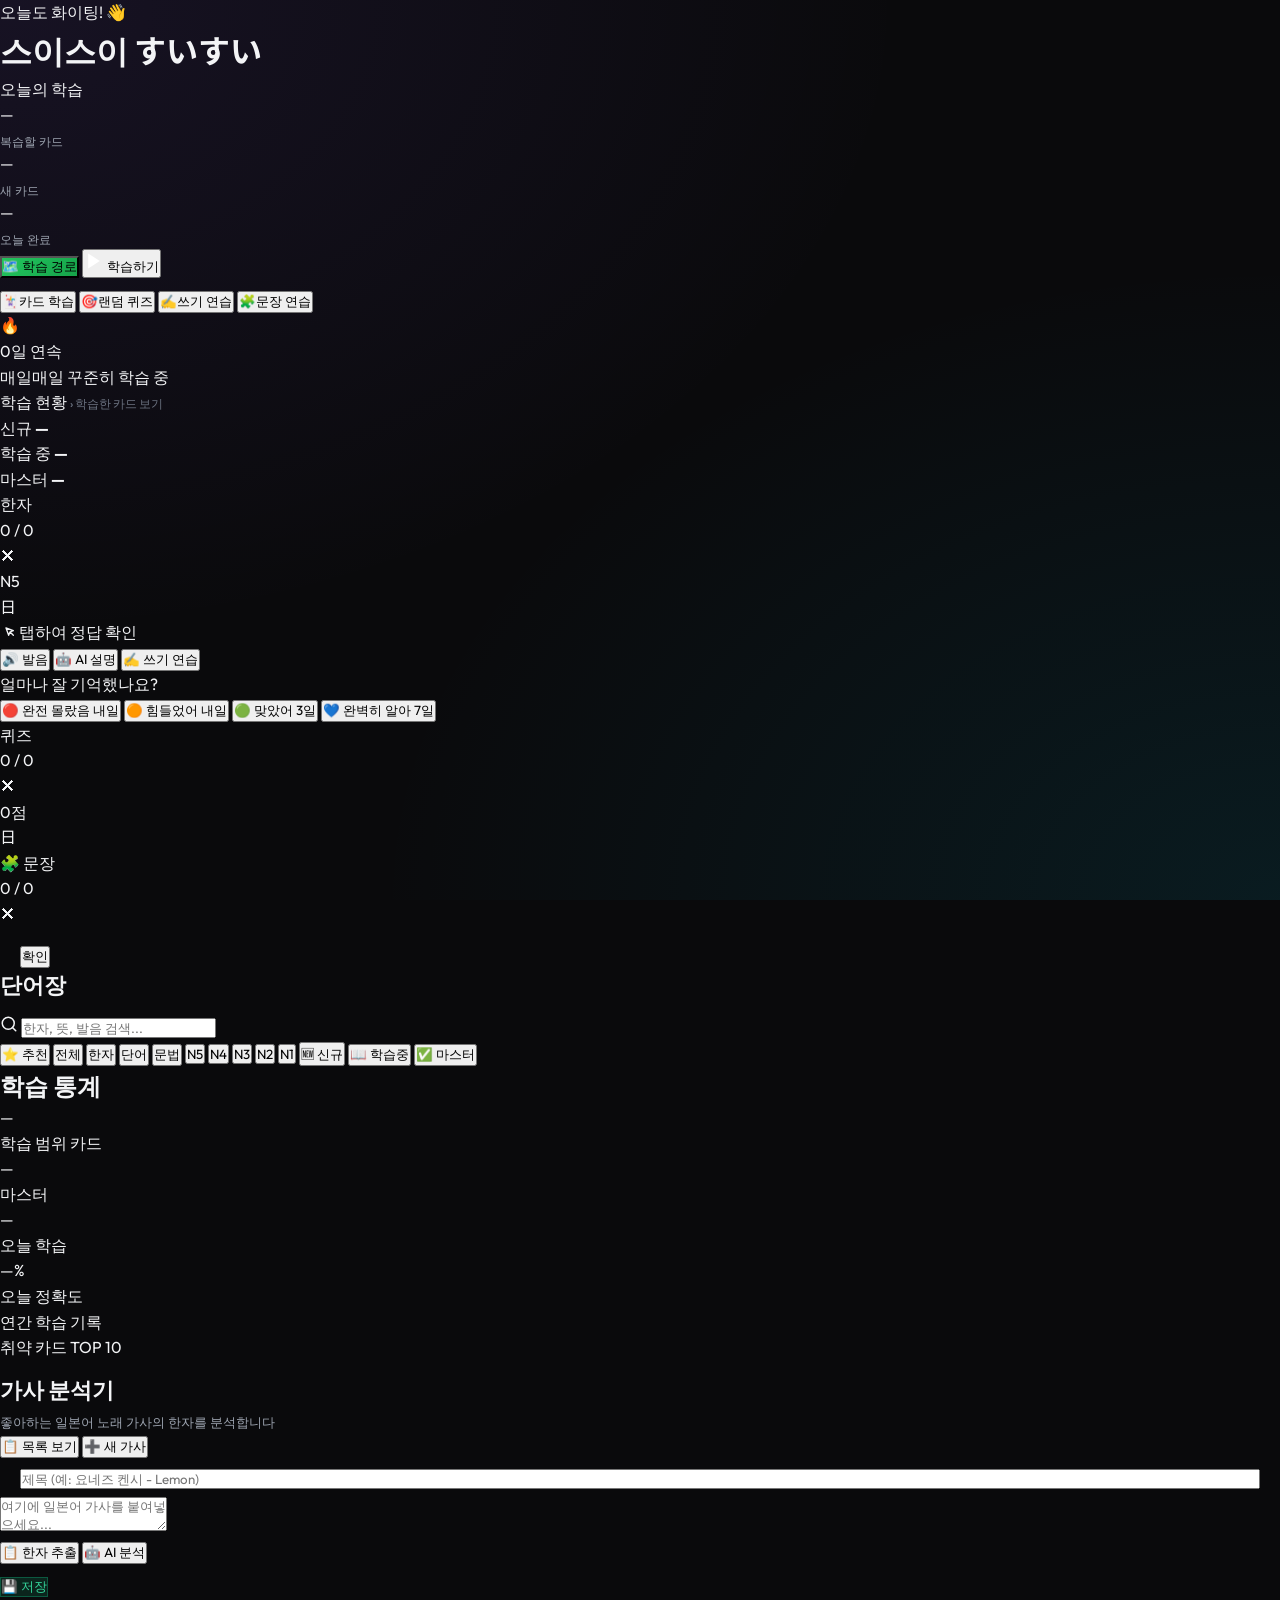
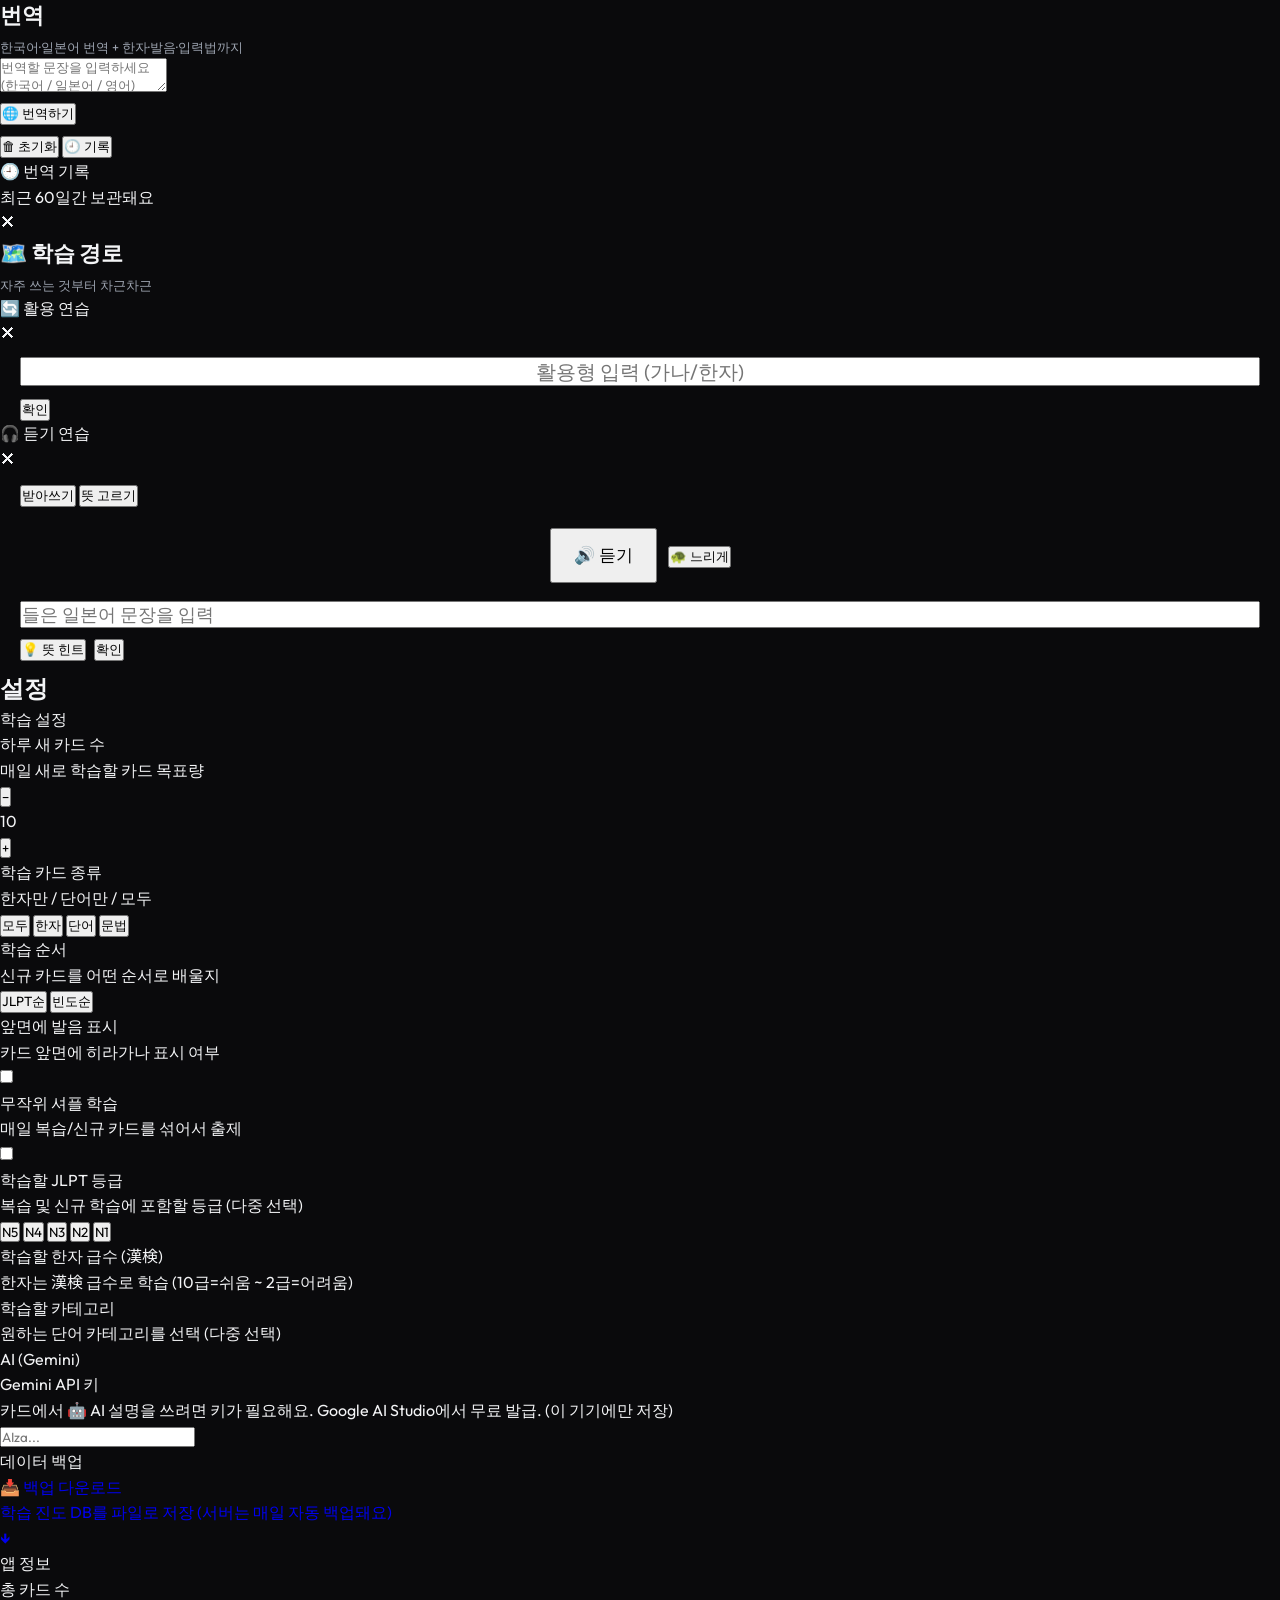
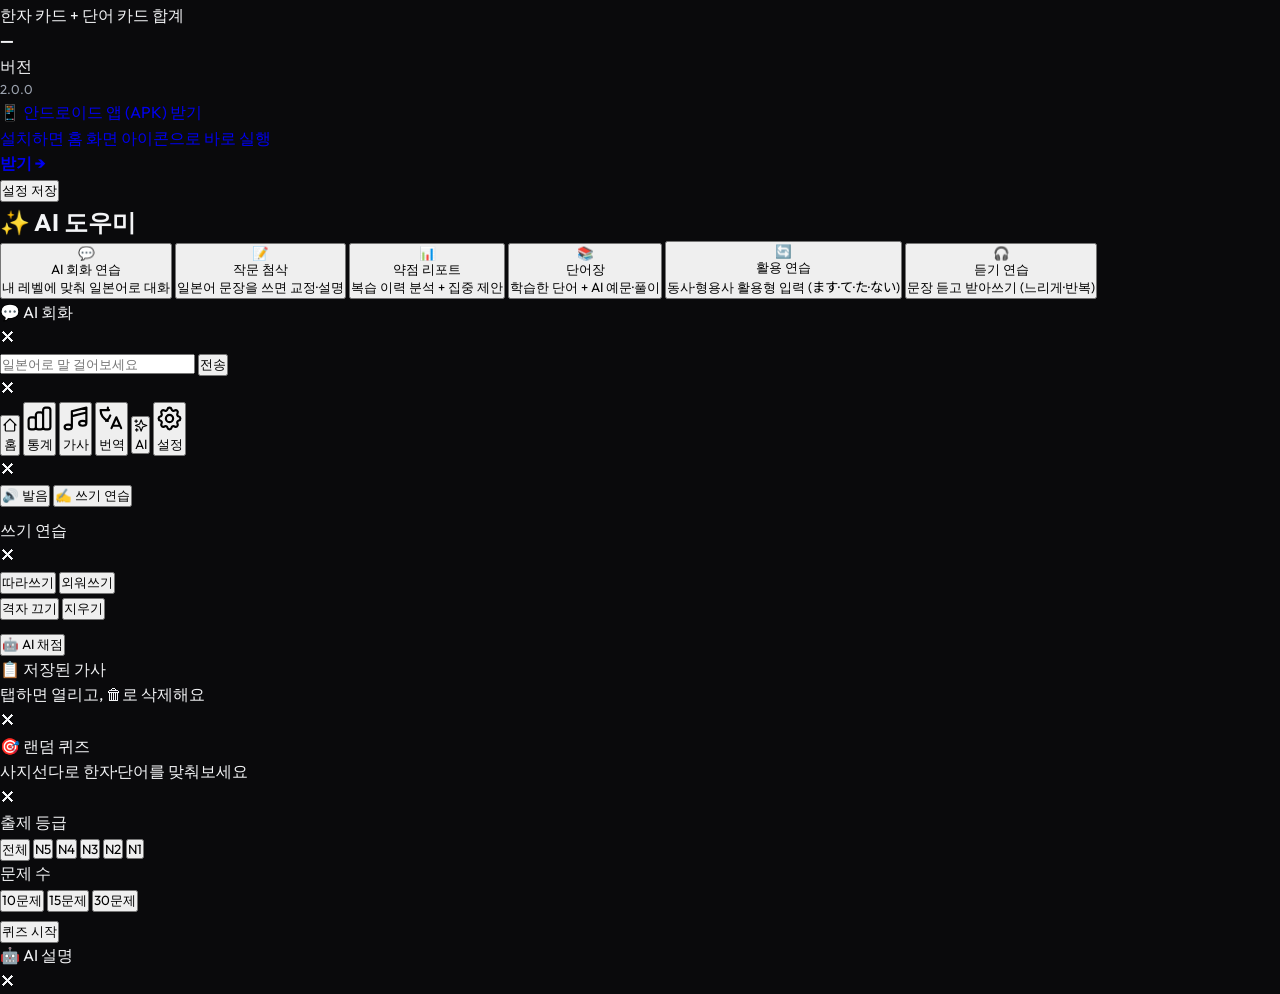
==== commit 29582d9e: "Add Duolingo-style learning path (sections/chapters/units) path.json builds a frequency-ordered path" ====
--- a/kanji-flow-v2/static/index.html
+++ b/kanji-flow-v2/static/index.html
@@ -43,6 +43,12 @@
         </div>
       </div>
     </div>
+
+    <!-- 학습 경로 (듀오링고식) -->
+    <button class="start-btn" onclick="showView('path')"
+            style="background:linear-gradient(135deg,#22c55e,#16a34a);margin-bottom:10px">
+      🗺️ 학습 경로
+    </button>
 
     <!-- 통합 학습 (여러 형식 자동 섞기) -->
     <button class="start-btn" id="start-study-btn" onclick="startUnified(false)">
@@ -209,10 +215,10 @@
         </div>
       </div>
       <div class="complete-ai" id="complete-ai" style="display:none"></div>
-      <button class="start-btn" onclick="startStudy(true)" style="margin:0 0 10px">
+      <button class="start-btn" id="complete-more" onclick="startStudy(true)" style="margin:0 0 10px">
         🔄 더 학습하기
       </button>
-      <button class="start-btn ghost" onclick="showView('home'); loadHome();" style="margin:0">
+      <button class="start-btn ghost" id="complete-home" onclick="showView('home'); loadHome();" style="margin:0">
         홈으로 돌아가기
       </button>
     </div>
@@ -455,6 +461,17 @@
       </div>
       <div id="translate-history-list"></div>
     </div>
+  </div>
+
+  <!-- ══════════════════════════════════════════
+       학습 경로 (섹션 → 챕터 → 유닛)
+  ══════════════════════════════════════════ -->
+  <div id="path-view" class="view">
+    <div class="vocab-header">
+      <h2 style="font-size:22px;font-weight:700;margin-bottom:4px;">🗺️ 학습 경로</h2>
+      <p style="font-size:13px;color:var(--text-secondary)" id="path-sub">자주 쓰는 것부터 차근차근</p>
+    </div>
+    <div id="path-list"><div class="spinner"></div></div>
   </div>
 
   <!-- ══════════════════════════════════════════
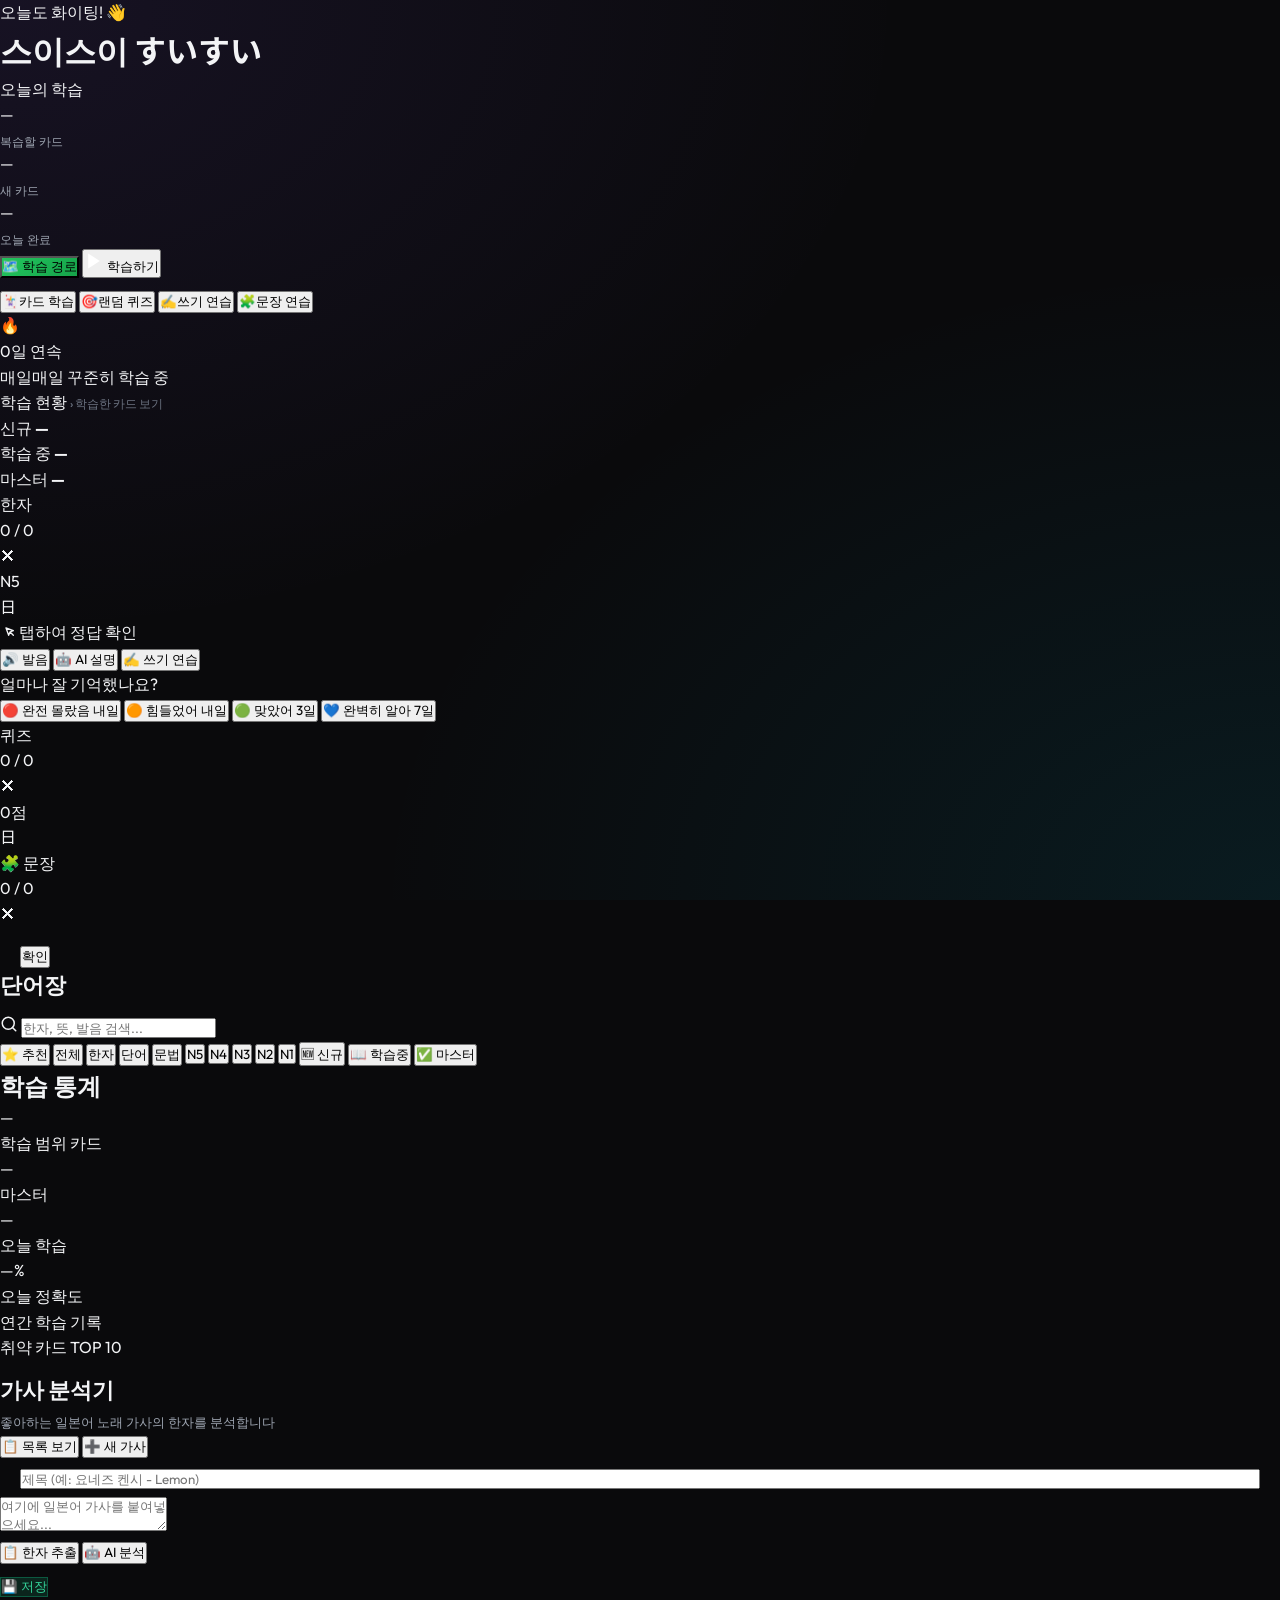
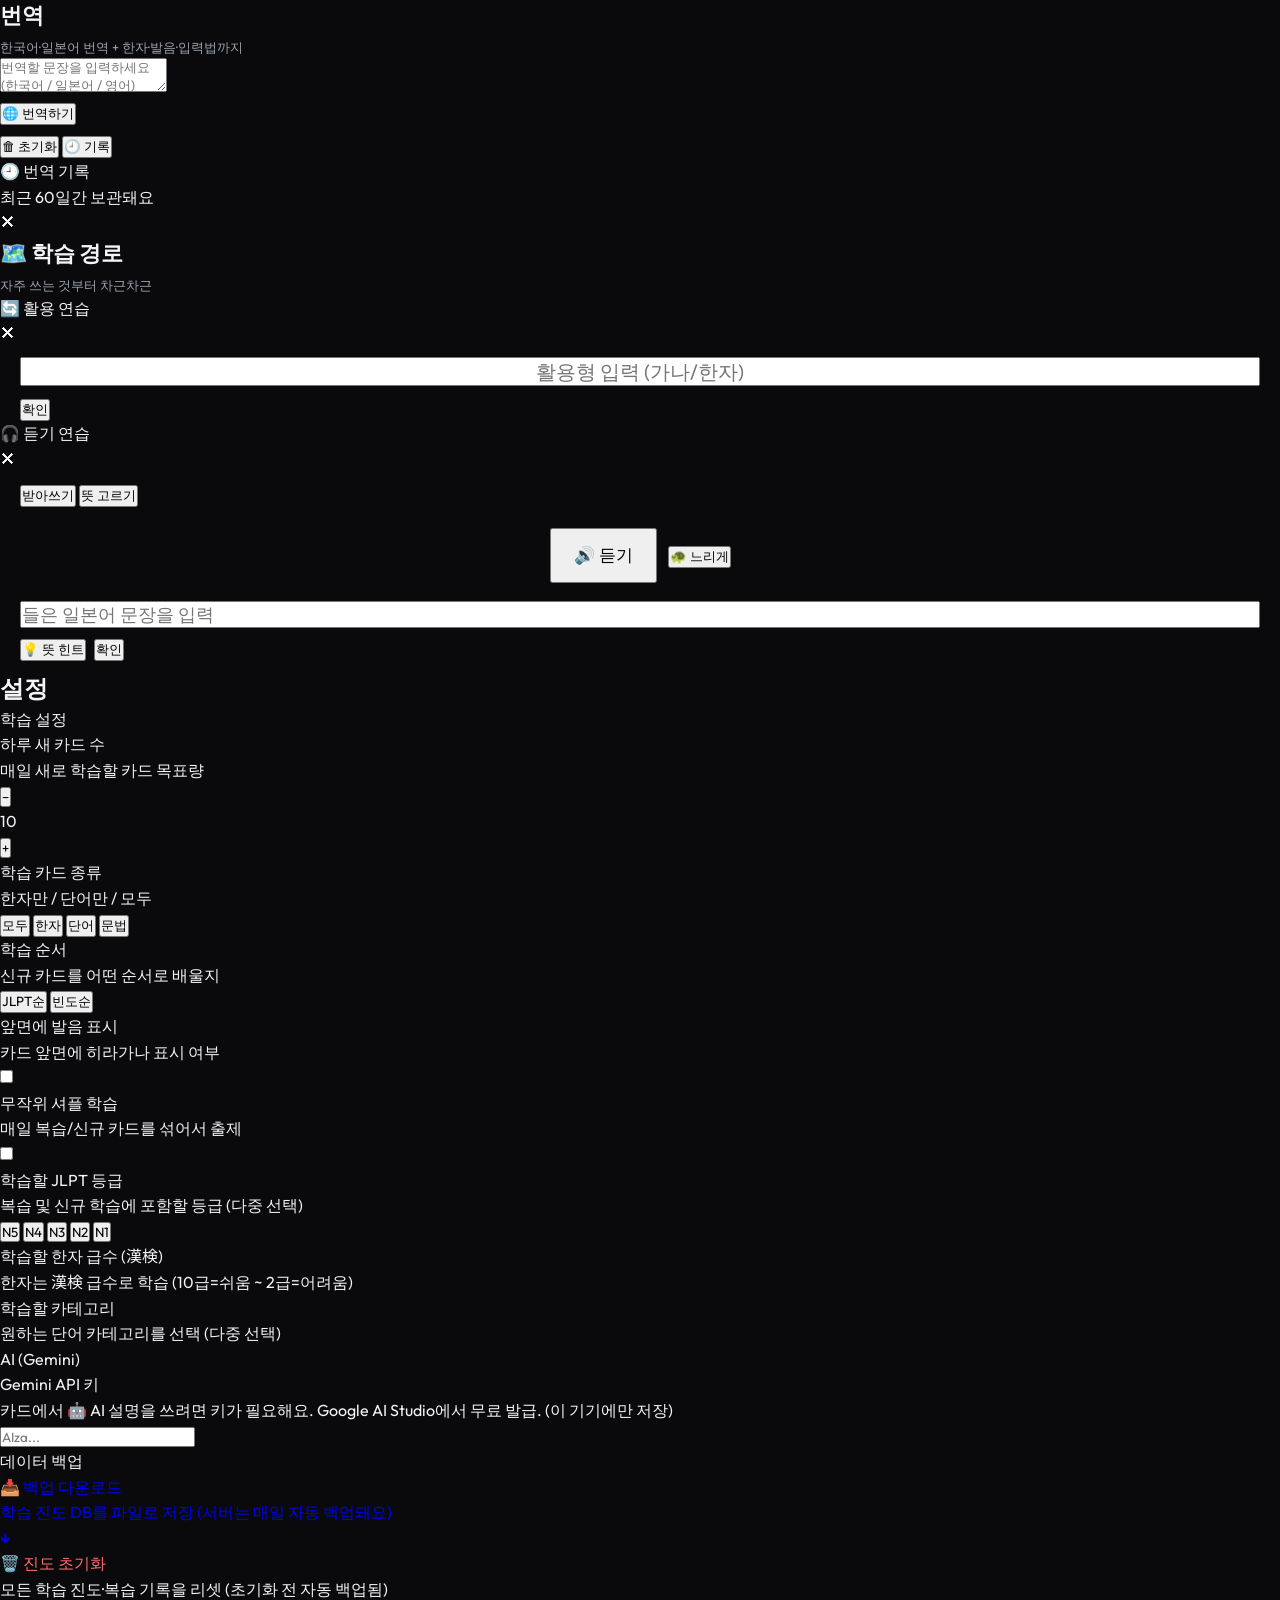
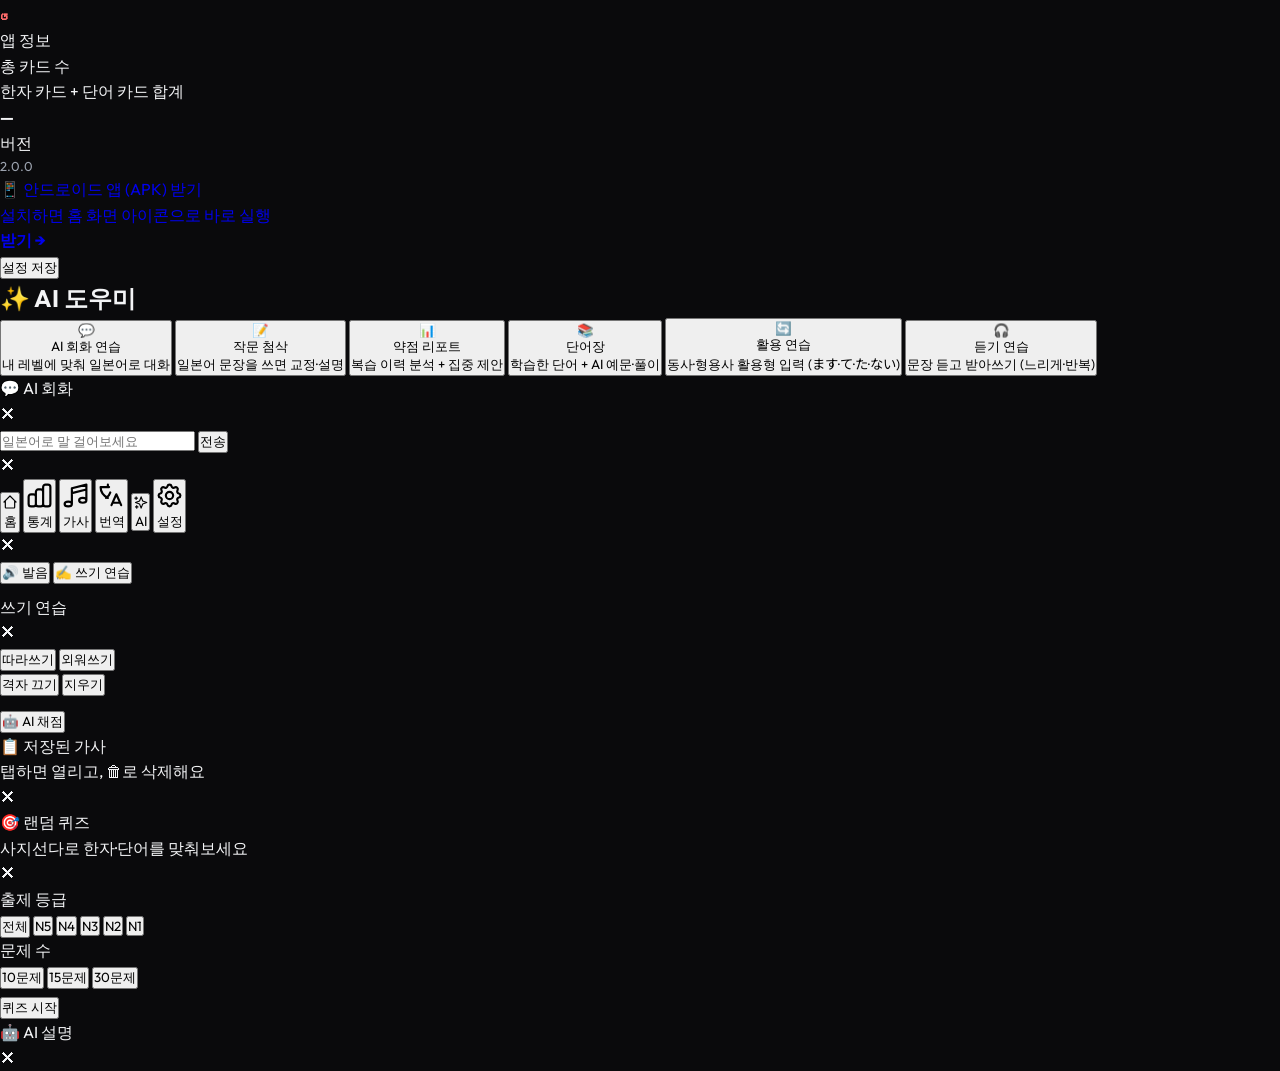
==== commit a5d5d2a6: "Add progress reset (auto-backup first, double confirm) Settings → 진도 초기화 clears SRS reviews and logs" ====
--- a/kanji-flow-v2/static/index.html
+++ b/kanji-flow-v2/static/index.html
@@ -675,6 +675,13 @@
         </div>
         <div style="color:var(--indigo);font-weight:700">↓</div>
       </a>
+      <div class="settings-item" onclick="resetProgress()" style="cursor:pointer">
+        <div>
+          <div class="settings-item-label" style="color:#ff6b6b">🗑️ 진도 초기화</div>
+          <div class="settings-item-sub">모든 학습 진도·복습 기록을 리셋 (초기화 전 자동 백업됨)</div>
+        </div>
+        <div style="color:#ff6b6b;font-weight:700">↺</div>
+      </div>
     </div>
 
     <div class="settings-group">
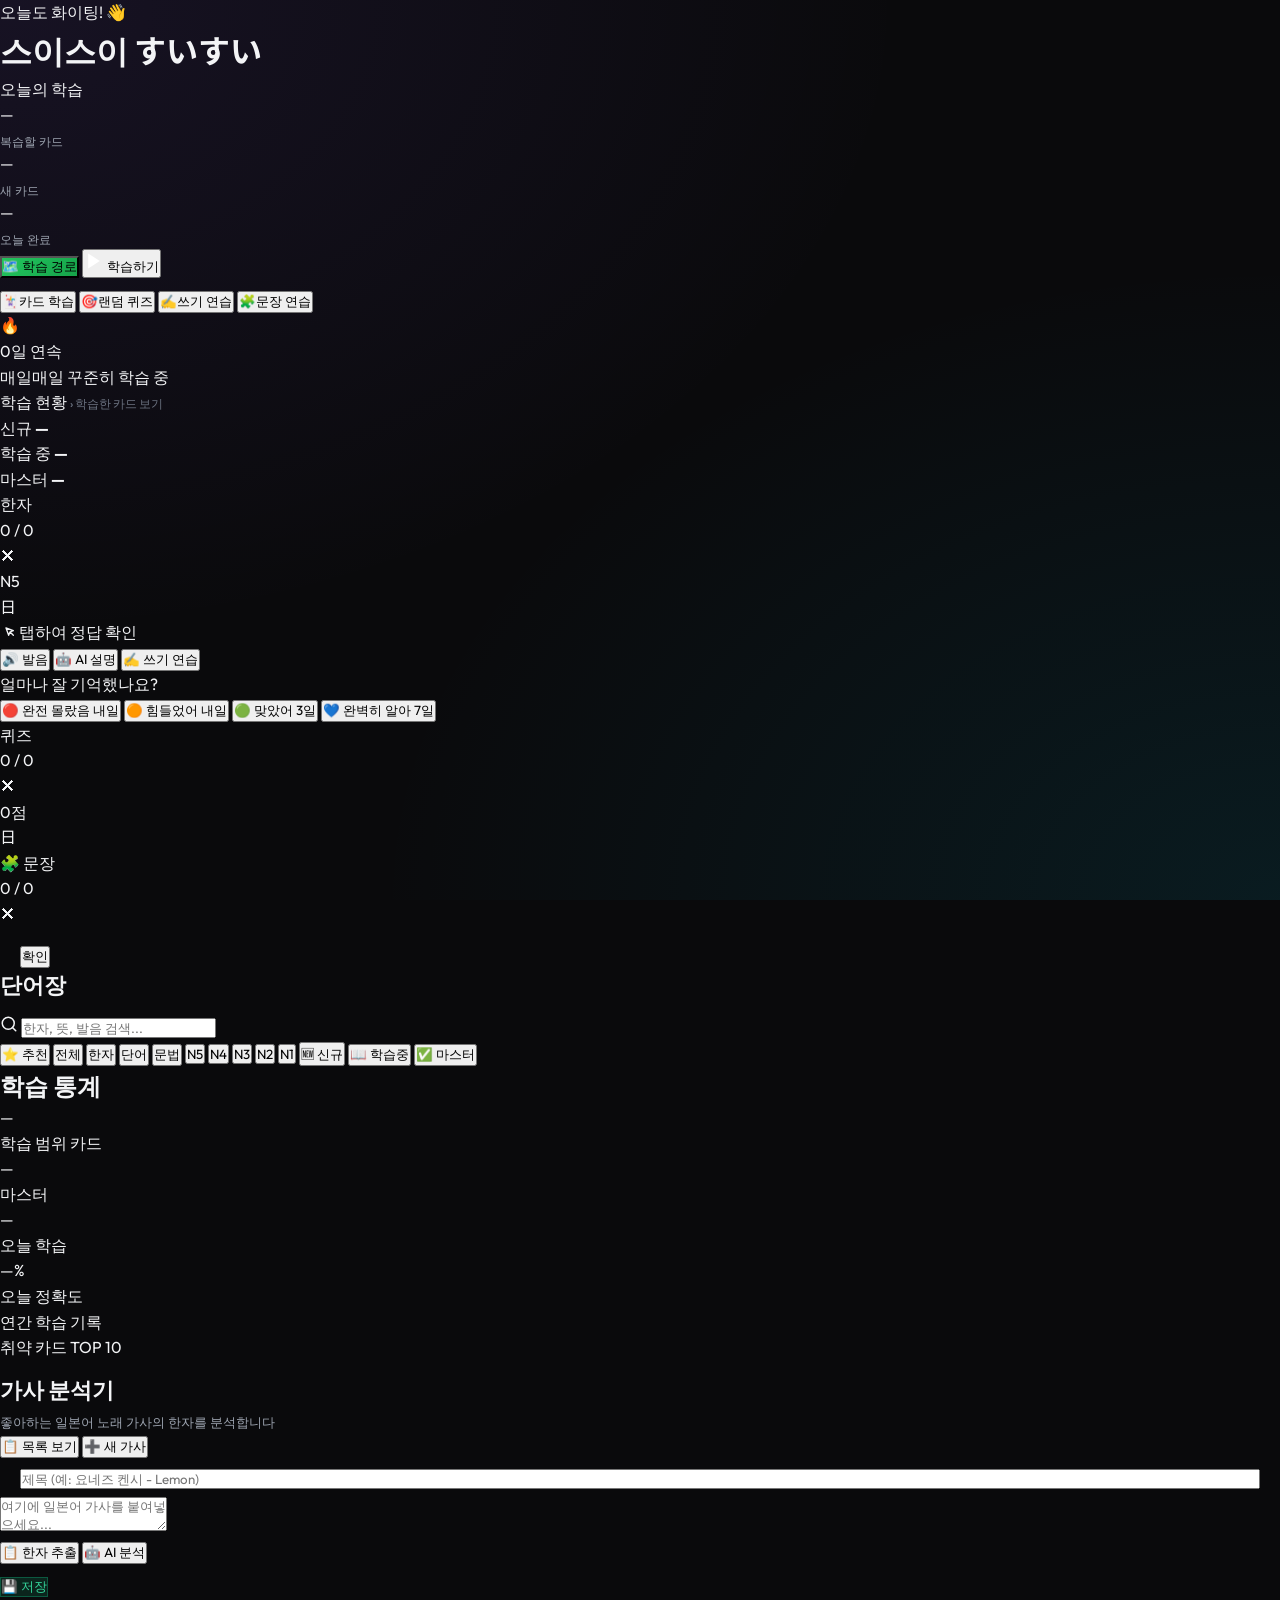
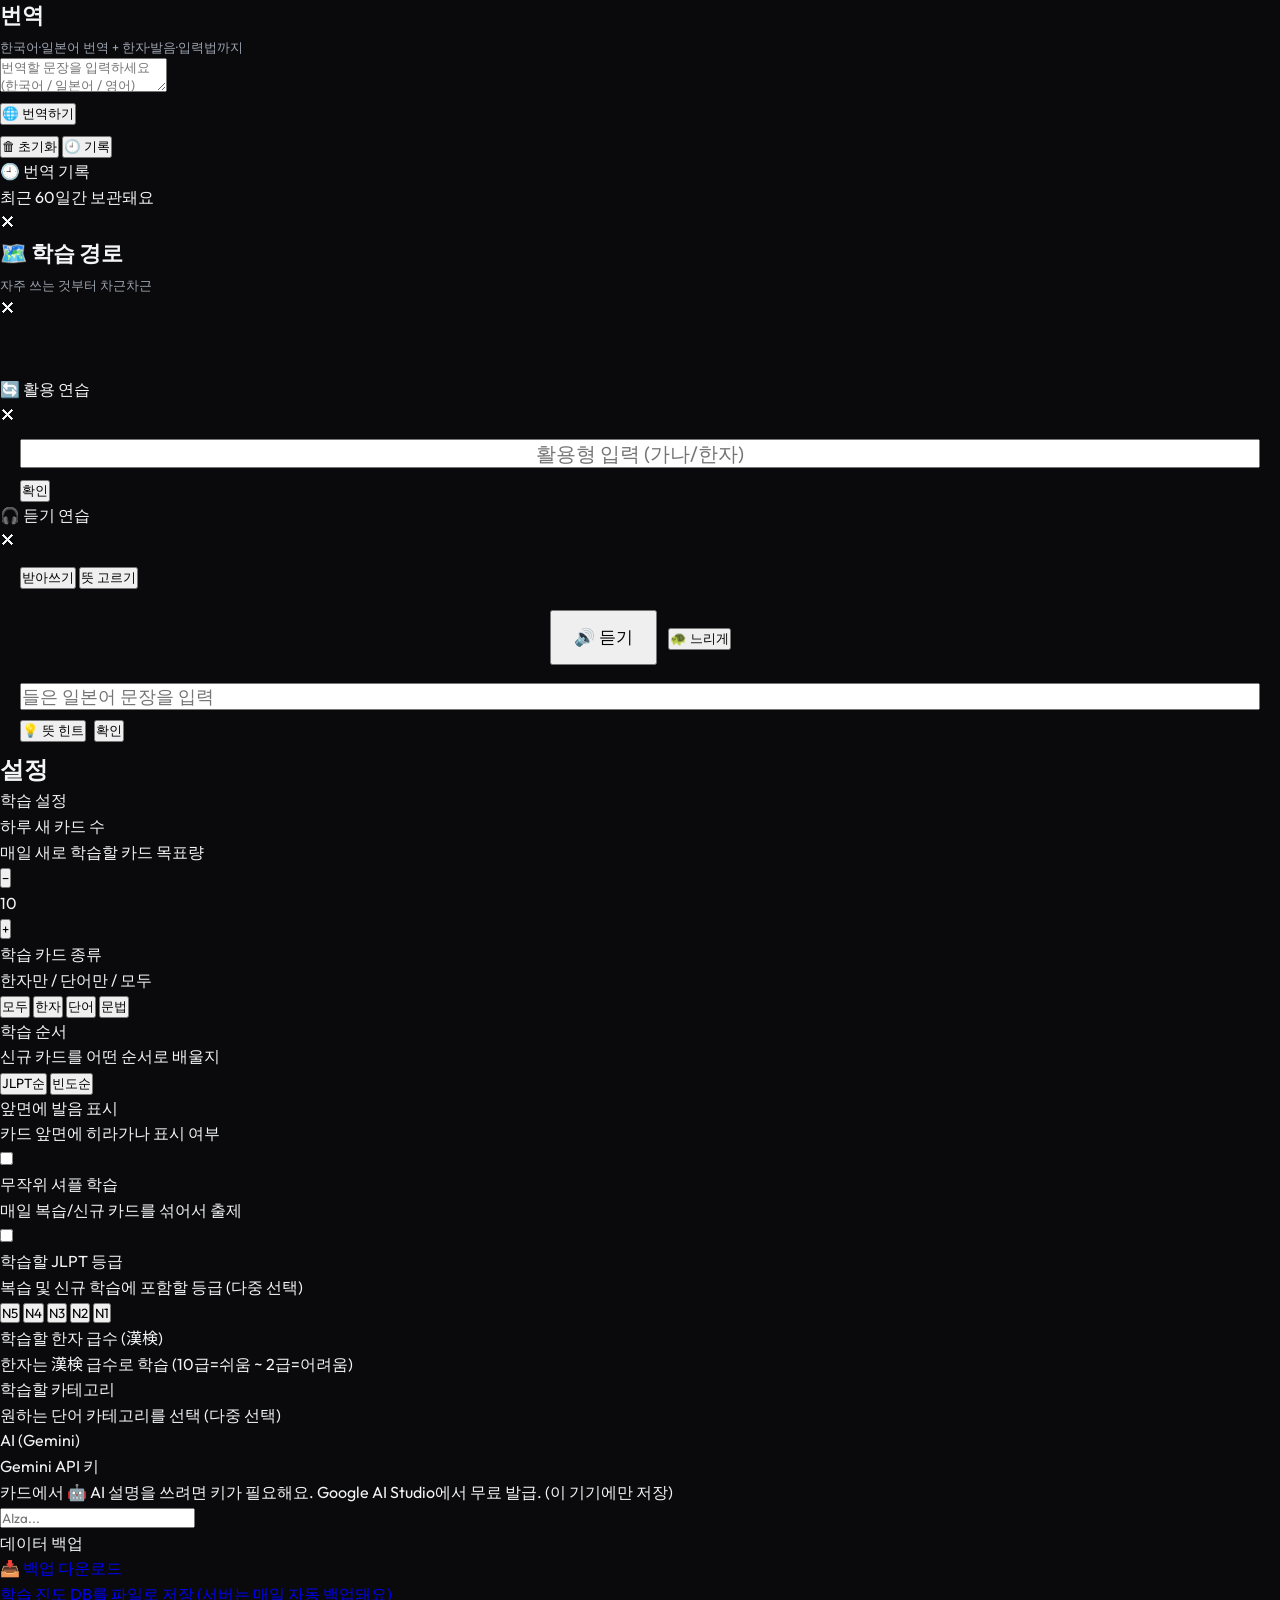
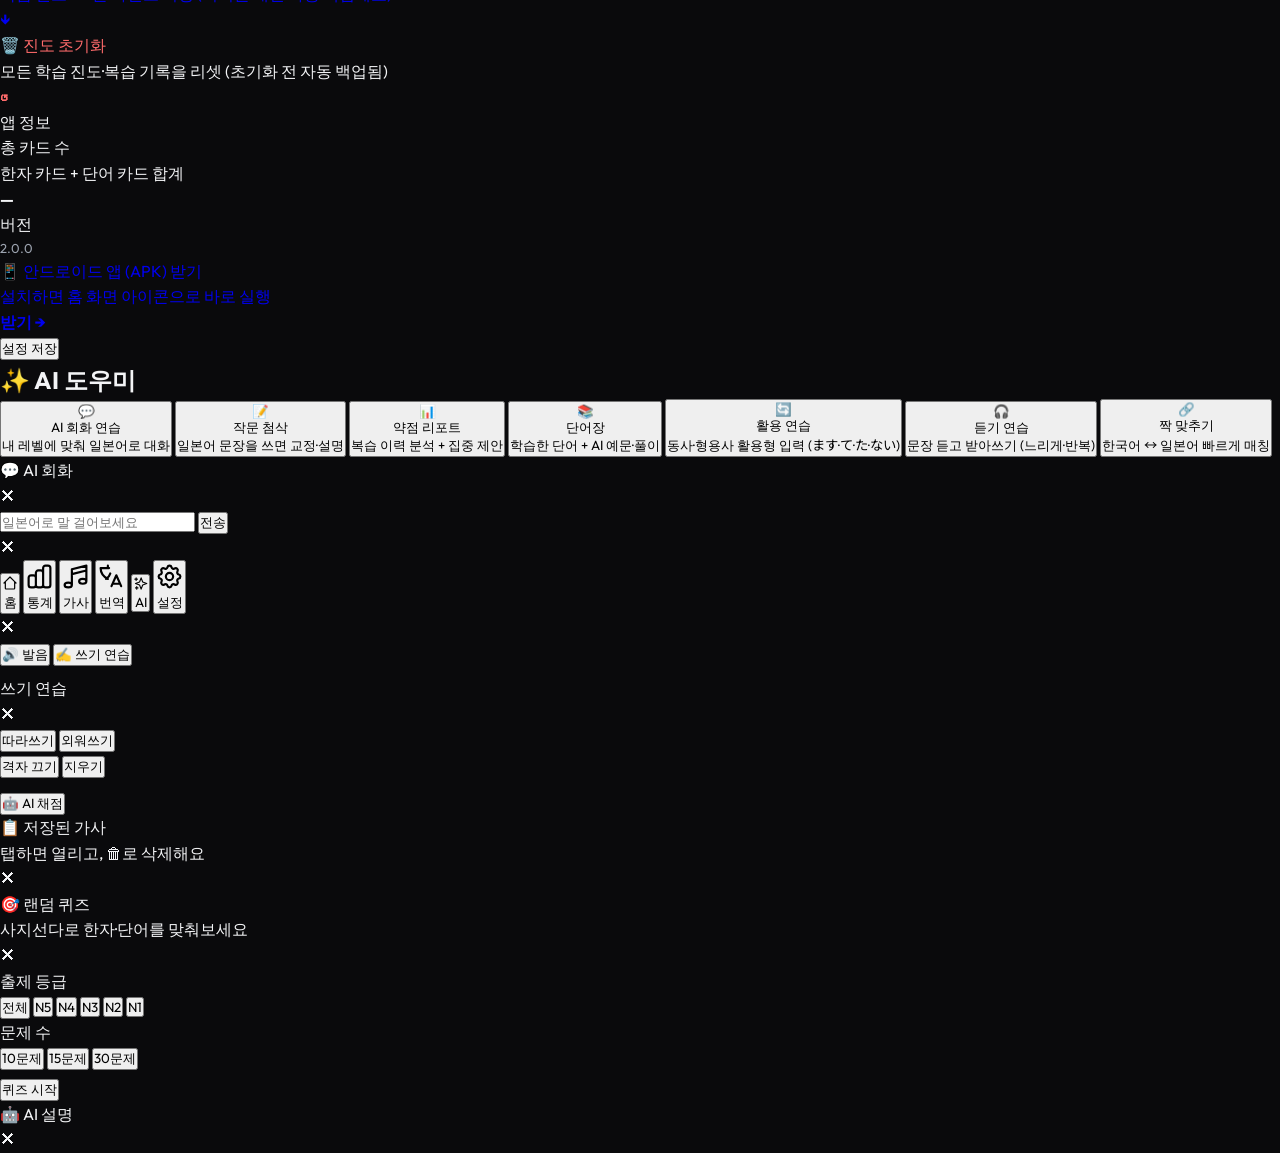
==== commit 1a064110: "멀티스텝 유닛 레슨 + 짝 맞추기 매칭 게임 추가 - 경로 유닛을 8단어 멀티스텝 레슨으로 전환 (소개→매칭→f2m 퀴즈→듣기→m2f 퀴즈)   단어를 한 세션에 여러 형태로 4~" ====
--- a/kanji-flow-v2/static/index.html
+++ b/kanji-flow-v2/static/index.html
@@ -475,6 +475,18 @@
   </div>
 
   <!-- ══════════════════════════════════════════
+       유닛 레슨 (멀티스텝) / 짝 맞추기
+  ══════════════════════════════════════════ -->
+  <div id="lesson-view" class="view">
+    <div class="study-header">
+      <div class="study-close" onclick="lessonExit()">✕</div>
+      <div style="flex:1;text-align:center;font-size:13px;color:var(--text-secondary)" id="lesson-step"></div>
+      <div style="width:24px"></div>
+    </div>
+    <div id="lesson-body" style="padding:8px 20px 48px"></div>
+  </div>
+
+  <!-- ══════════════════════════════════════════
        활용 연습 (동사·형용사 활용)
   ══════════════════════════════════════════ -->
   <div id="conj-view" class="view">
@@ -740,6 +752,10 @@
       <button class="ai-card" onclick="startListening()">
         <div class="ai-card-emoji">🎧</div>
         <div><div class="ai-card-t">듣기 연습</div><div class="ai-card-s">문장 듣고 받아쓰기 (느리게·반복)</div></div>
+      </button>
+      <button class="ai-card" onclick="startMatchGame()">
+        <div class="ai-card-emoji">🔗</div>
+        <div><div class="ai-card-t">짝 맞추기</div><div class="ai-card-s">한국어 ↔ 일본어 빠르게 매칭</div></div>
       </button>
     </div>
   </div>
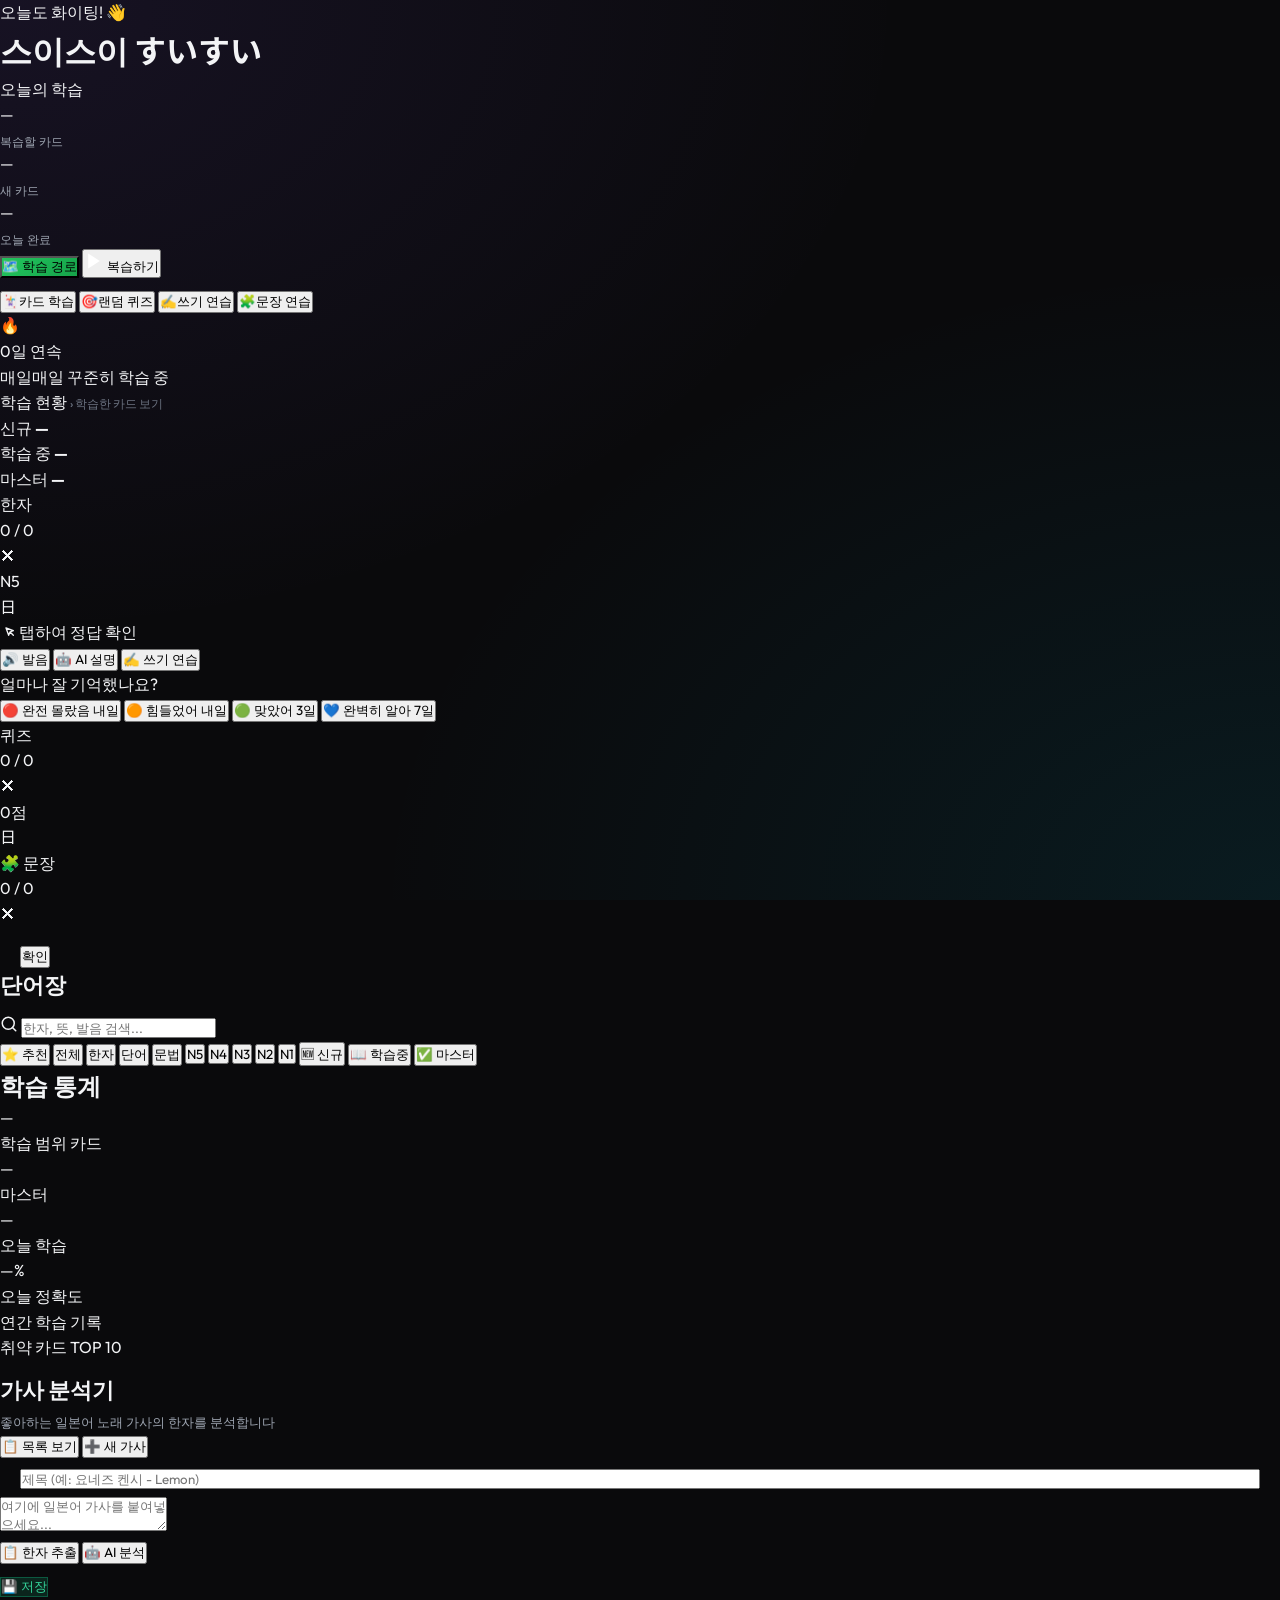
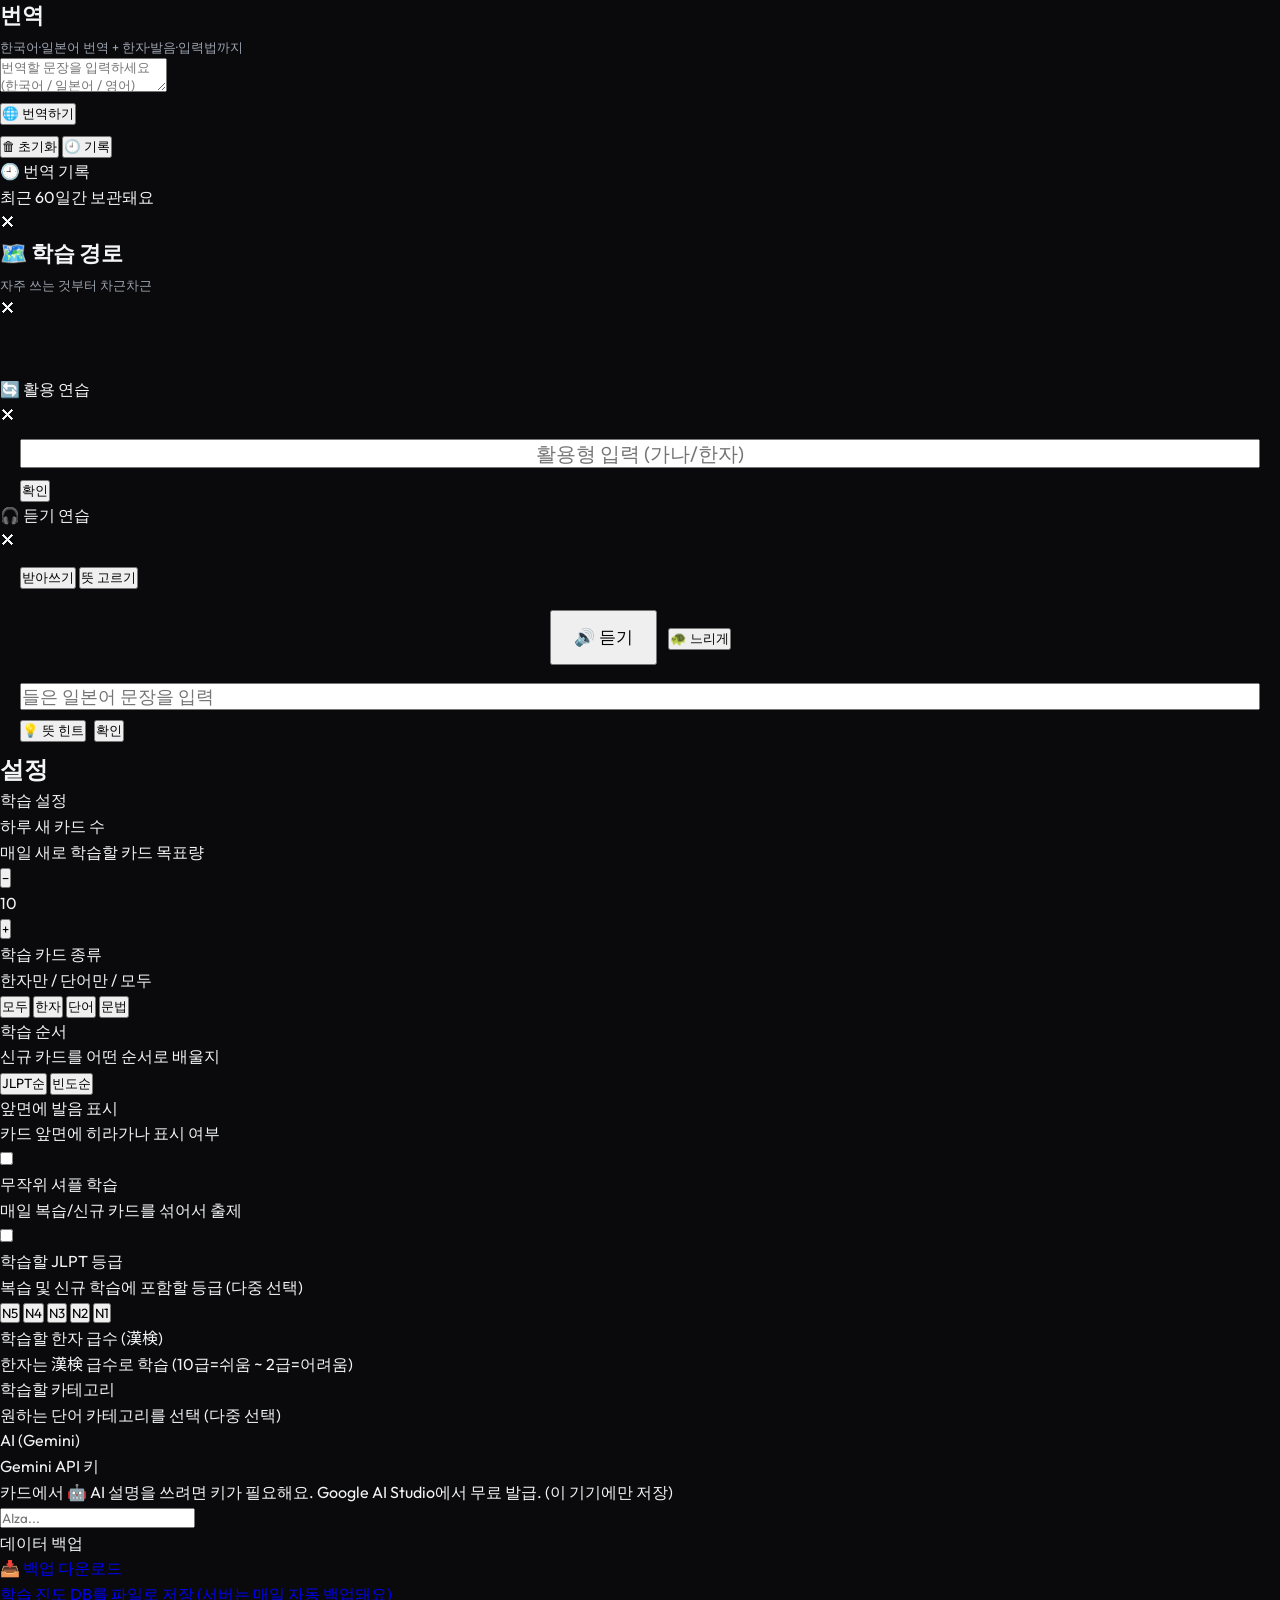
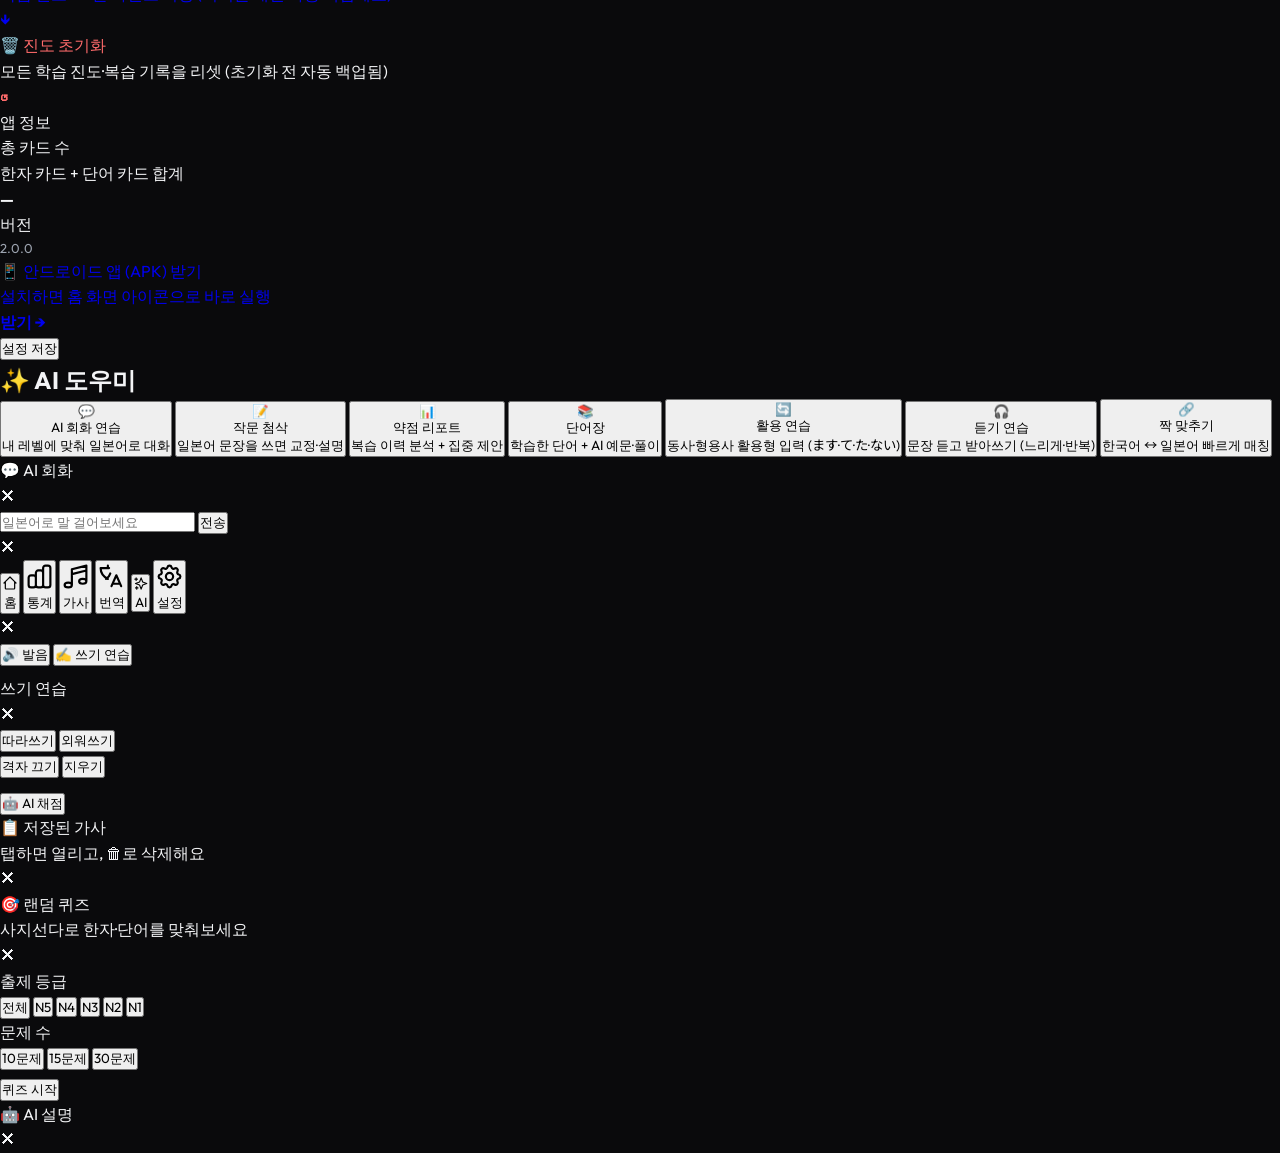
==== commit f477be9e: "학습하기→복습하기 교체, 랜덤퀴즈 등급선택 제거, 레슨에 쓰기 스텝 추가 - 홈 메인 버튼: 통합학습 → 복습하기(여태 학습한 카드를 멀티스텝 레슨으로,   학습 이력 부족하면 오" ====
--- a/kanji-flow-v2/static/index.html
+++ b/kanji-flow-v2/static/index.html
@@ -50,12 +50,12 @@
       🗺️ 학습 경로
     </button>
 
-    <!-- 통합 학습 (여러 형식 자동 섞기) -->
-    <button class="start-btn" id="start-study-btn" onclick="startUnified(false)">
+    <!-- 복습하기 (여태 학습한 카드를 멀티스텝 레슨으로) -->
+    <button class="start-btn" id="start-study-btn" onclick="startReview()">
       <svg width="20" height="20" fill="none" viewBox="0 0 24 24">
         <path d="M5 3l14 9-14 9V3z" fill="white"/>
       </svg>
-      학습하기
+      복습하기
     </button>
 
     <!-- 단독 연습 4개 -->
@@ -63,7 +63,7 @@
       <button class="action-btn" onclick="startStudy(false)">
         <span class="action-emoji">🃏</span><span>카드 학습</span>
       </button>
-      <button class="action-btn" onclick="openQuizSetup()">
+      <button class="action-btn" onclick="startRandomQuiz()">
         <span class="action-emoji">🎯</span><span>랜덤 퀴즈</span>
       </button>
       <button class="action-btn" onclick="startWritingPractice()">
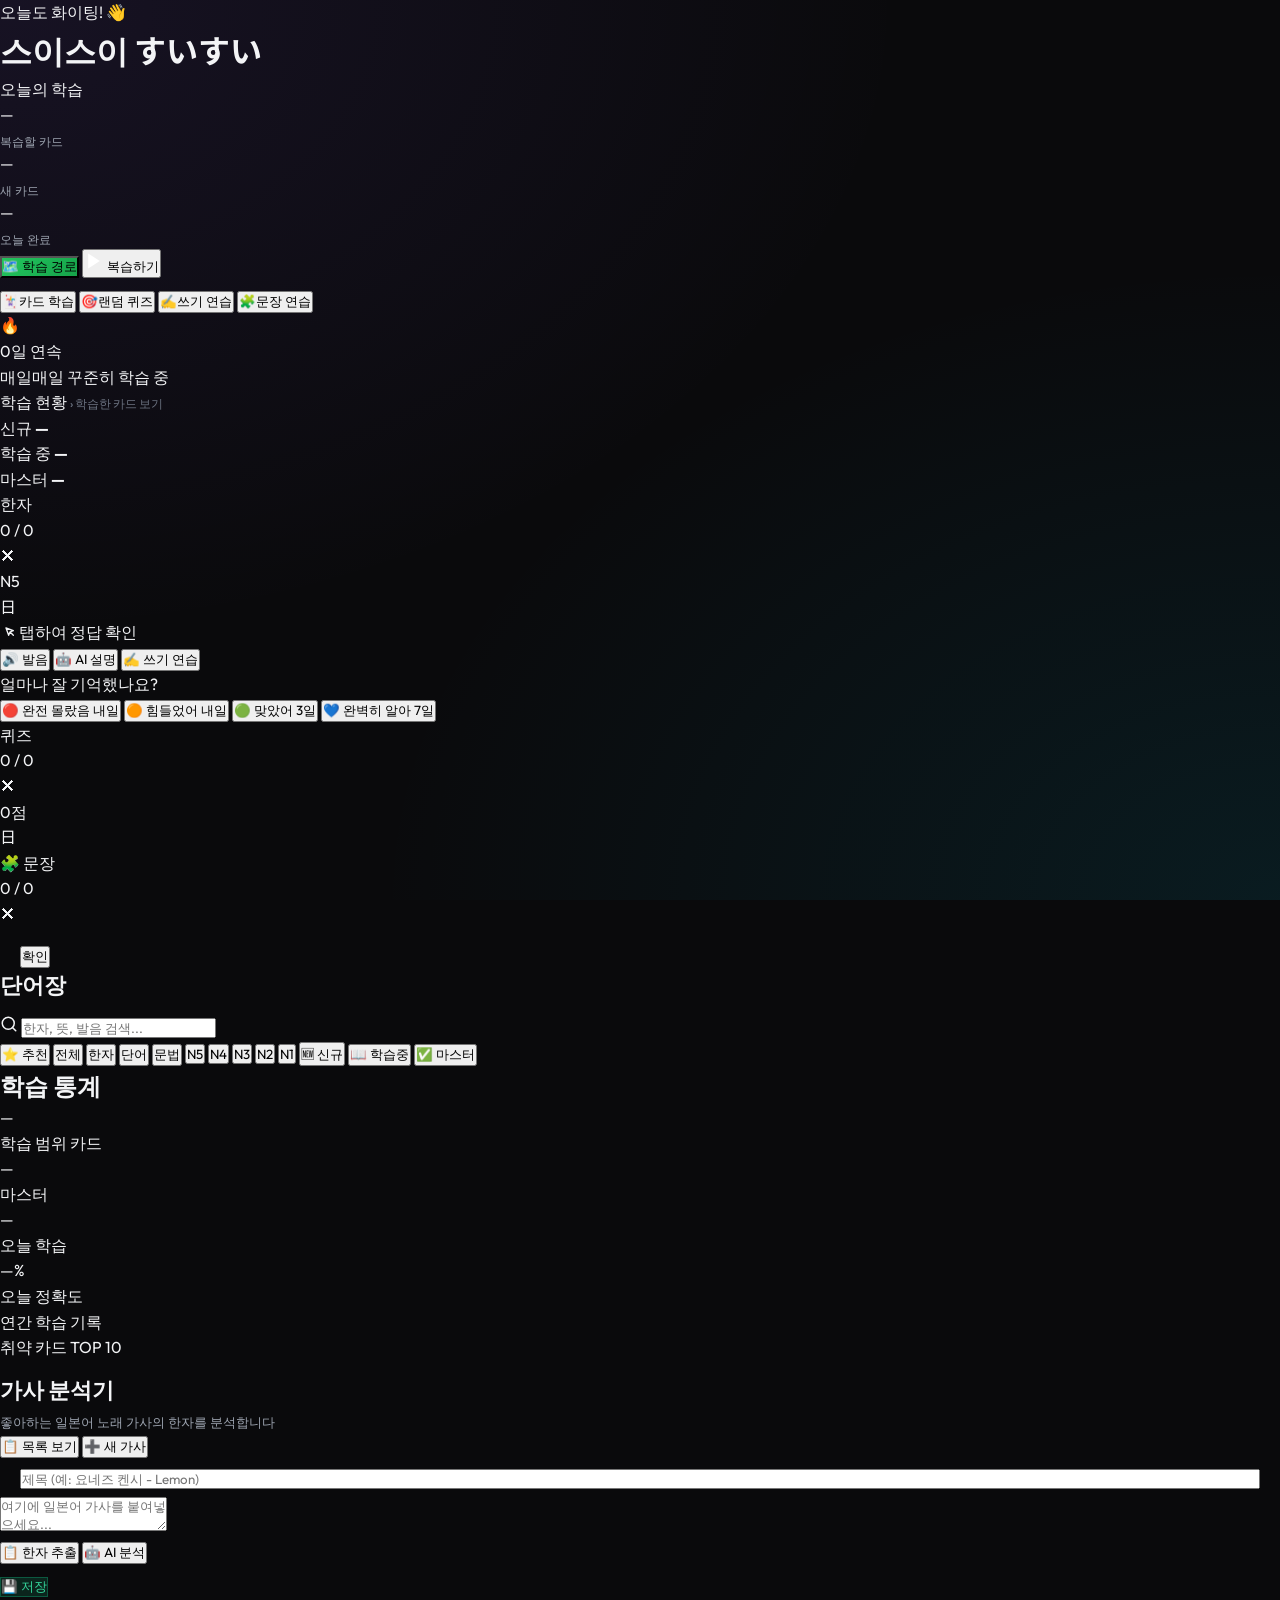
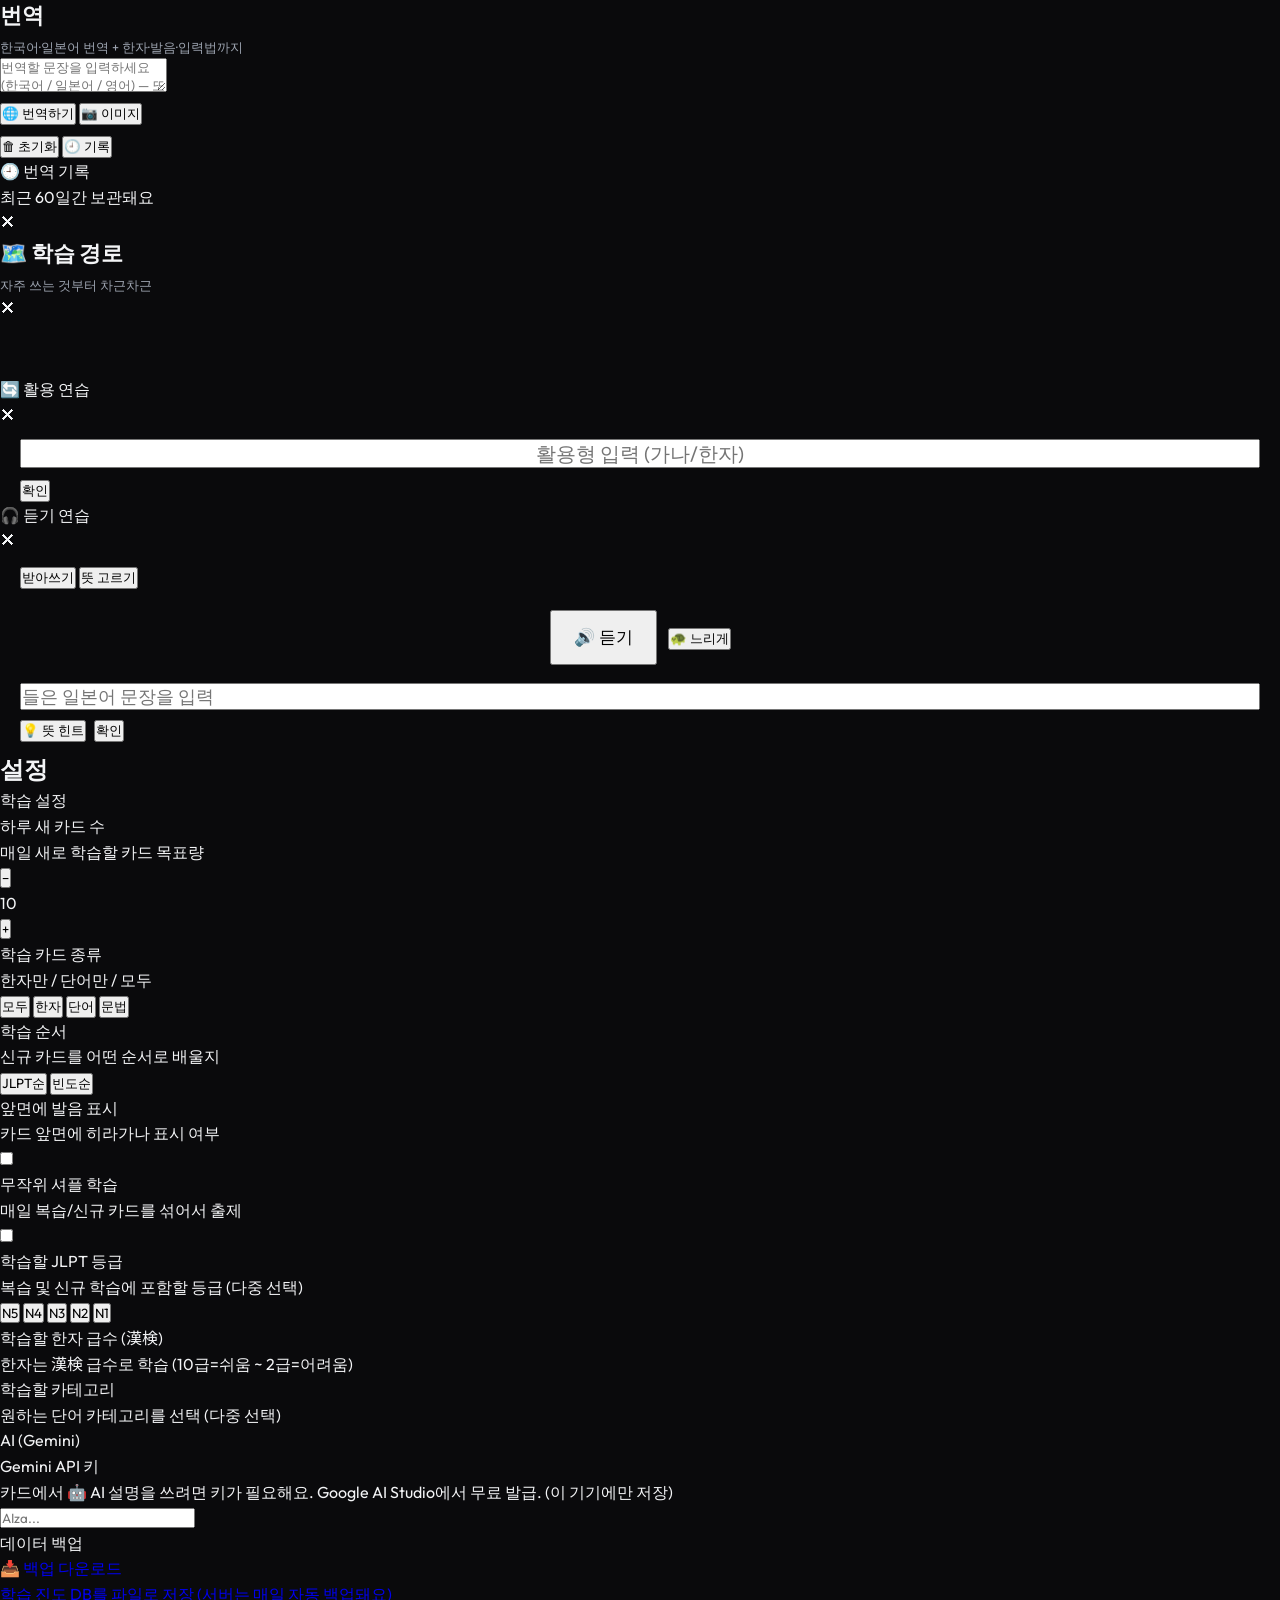
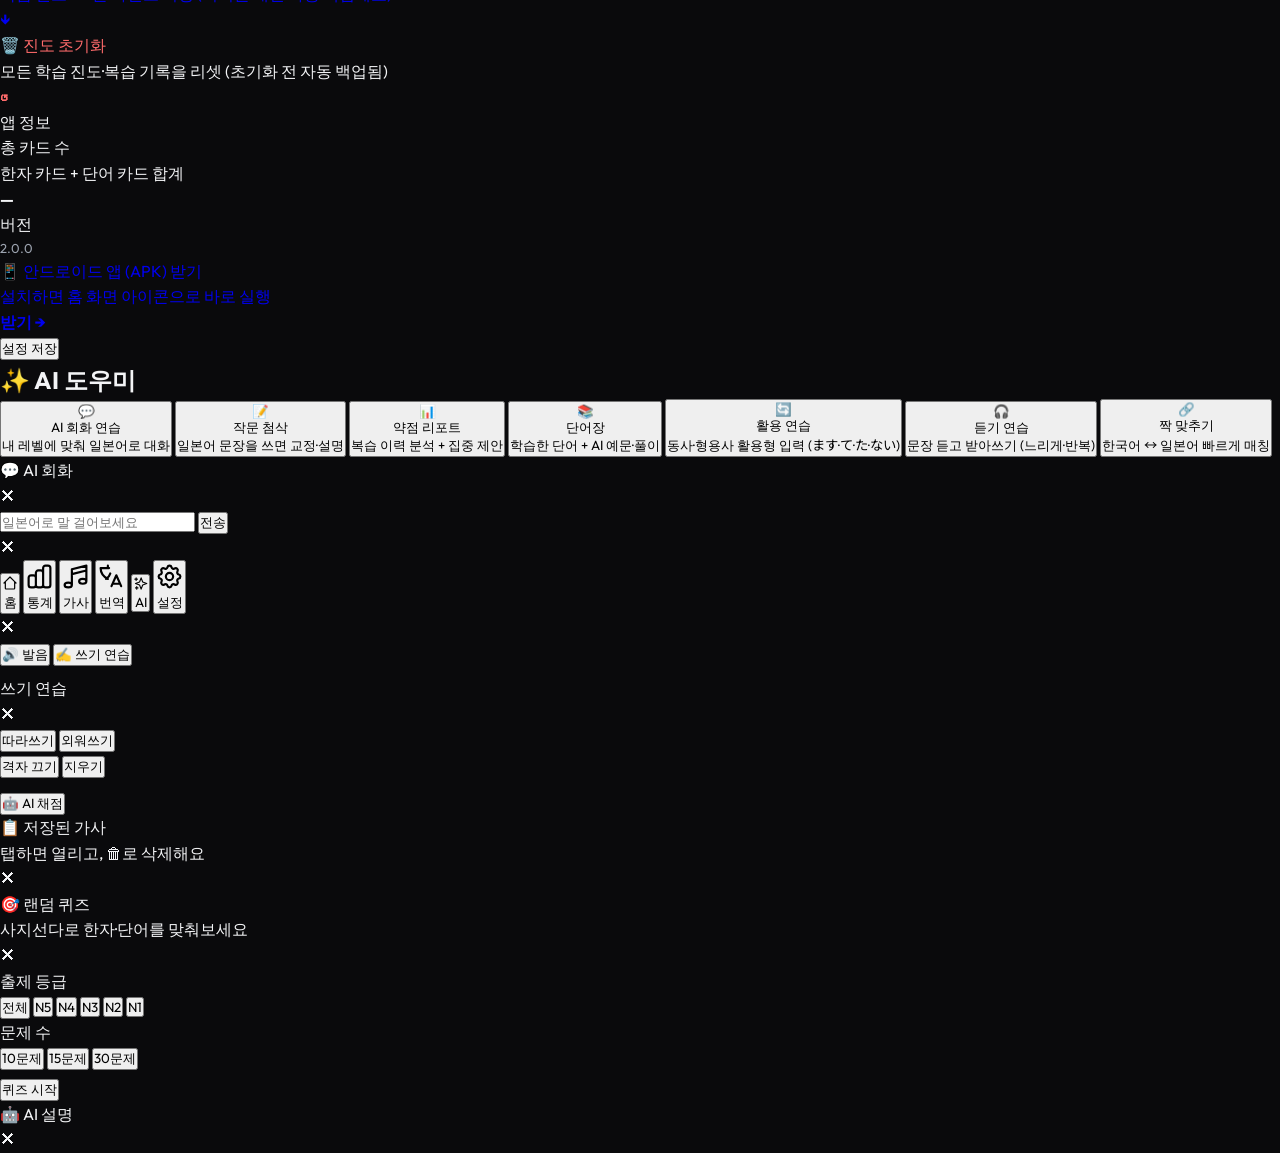
==== commit d7f197b4: "번역 탭에 이미지 첨부 번역 추가 - 번역 탭에 📷 이미지 버튼 추가: 사진 속 텍스트(주로 일본어)를 읽어 번역. - 첨부 이미지는 캔버스로 최대 1024px 축소 후 base6" ====
--- a/kanji-flow-v2/static/index.html
+++ b/kanji-flow-v2/static/index.html
@@ -434,10 +434,15 @@
     </div>
 
     <textarea class="lyrics-textarea" id="translate-input"
-      placeholder="번역할 문장을 입력하세요 (한국어 / 일본어 / 영어)"></textarea>
+      placeholder="번역할 문장을 입력하세요 (한국어 / 일본어 / 영어) — 또는 아래 📷로 이미지 첨부"></textarea>
+
+    <input type="file" id="translate-file" accept="image/*" style="display:none"
+           onchange="pickTranslateImage(this)">
+    <div id="translate-img-preview" class="translate-img-preview" style="display:none"></div>
 
     <div class="lyrics-btn-row">
       <button class="analyze-btn ai" onclick="doTranslate()">🌐 번역하기</button>
+      <button class="analyze-btn" onclick="document.getElementById('translate-file').click()">📷 이미지</button>
     </div>
     <div class="lyrics-btn-row" style="margin-top:8px">
       <button class="analyze-btn" onclick="resetTranslate()">🗑 초기화</button>
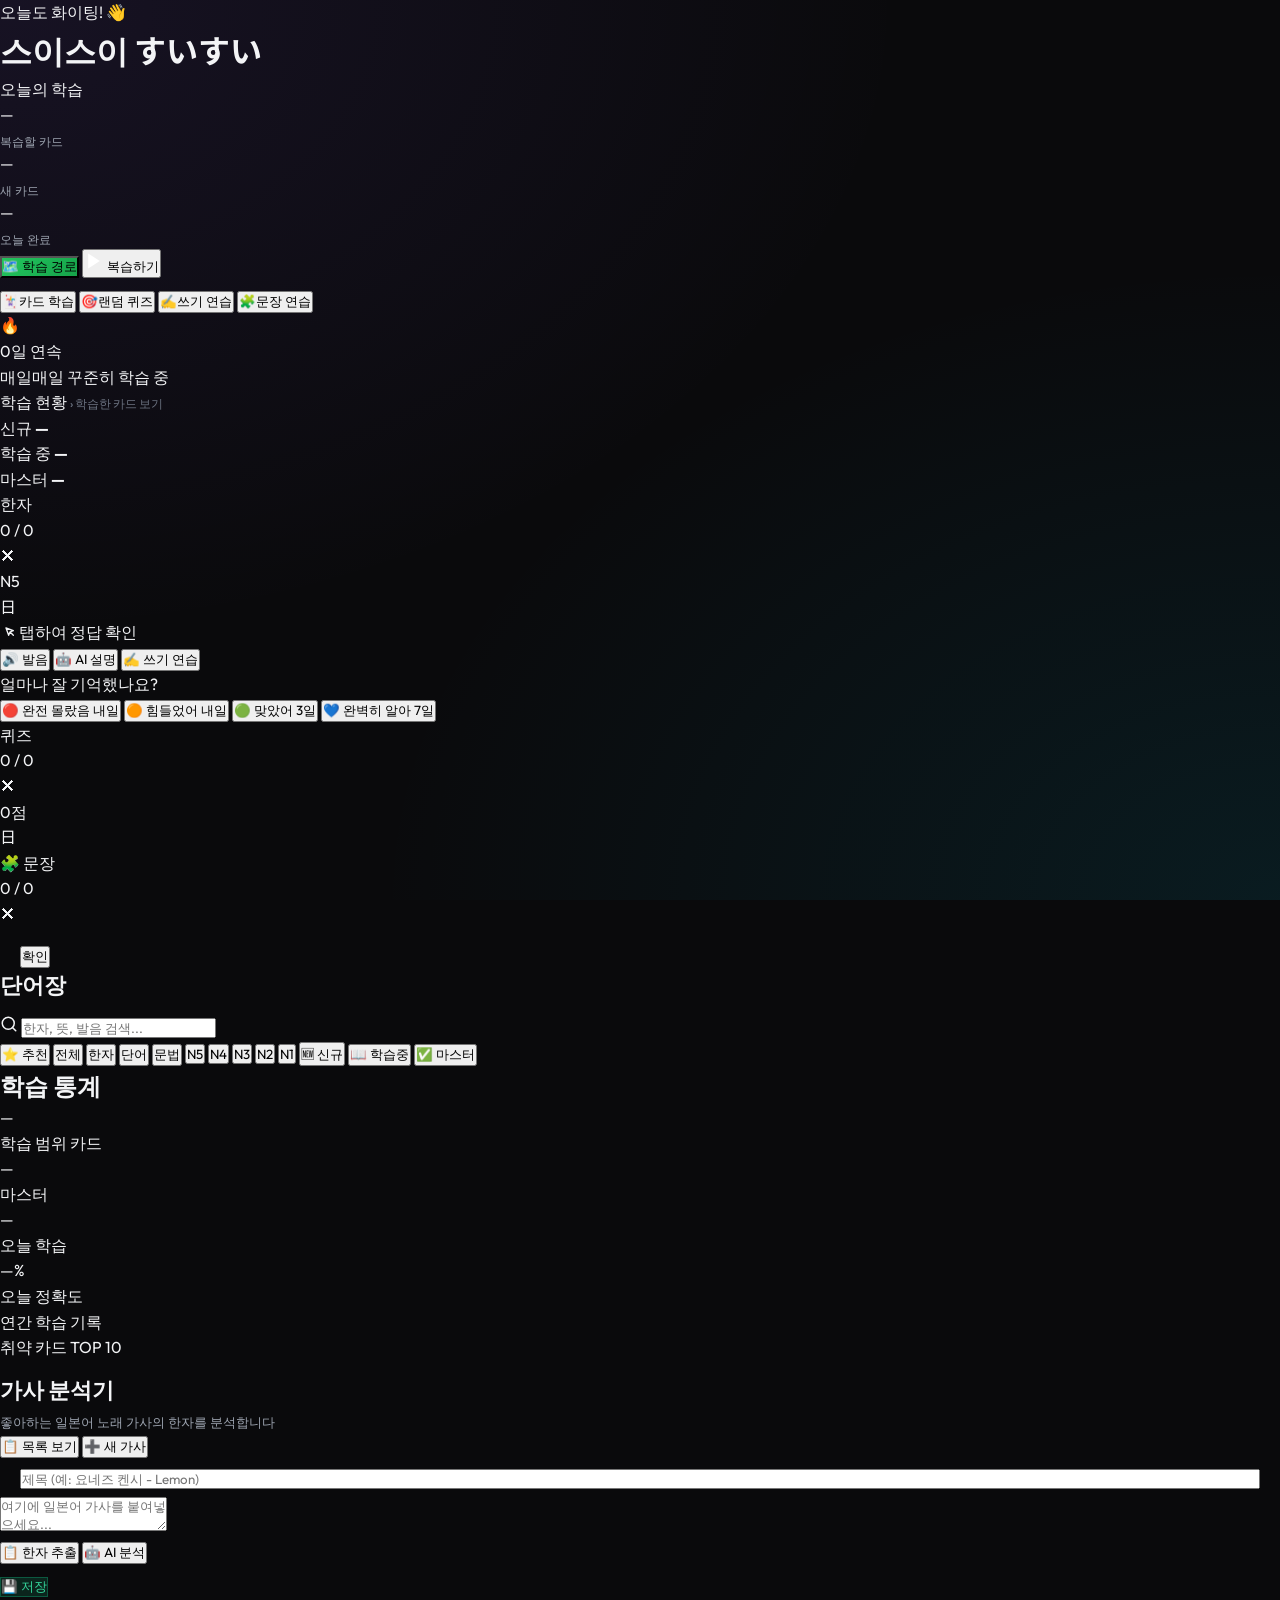
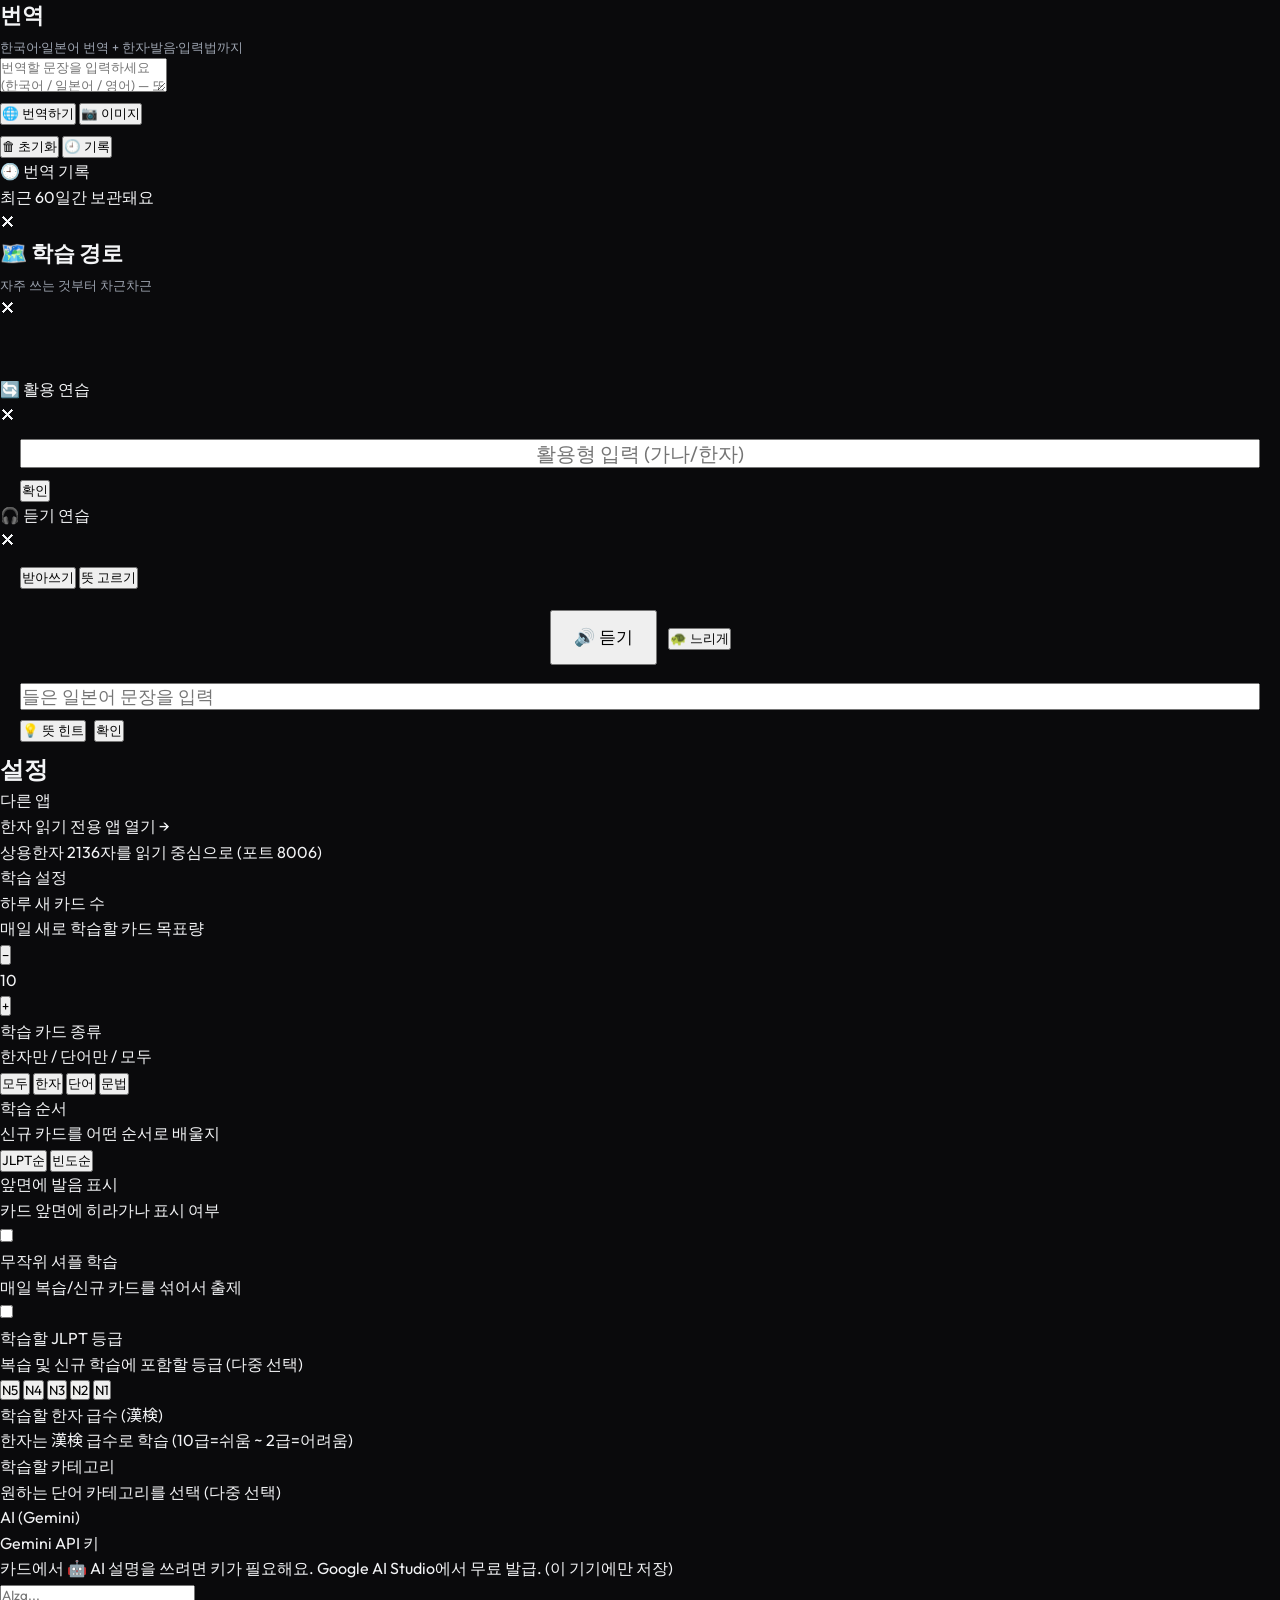
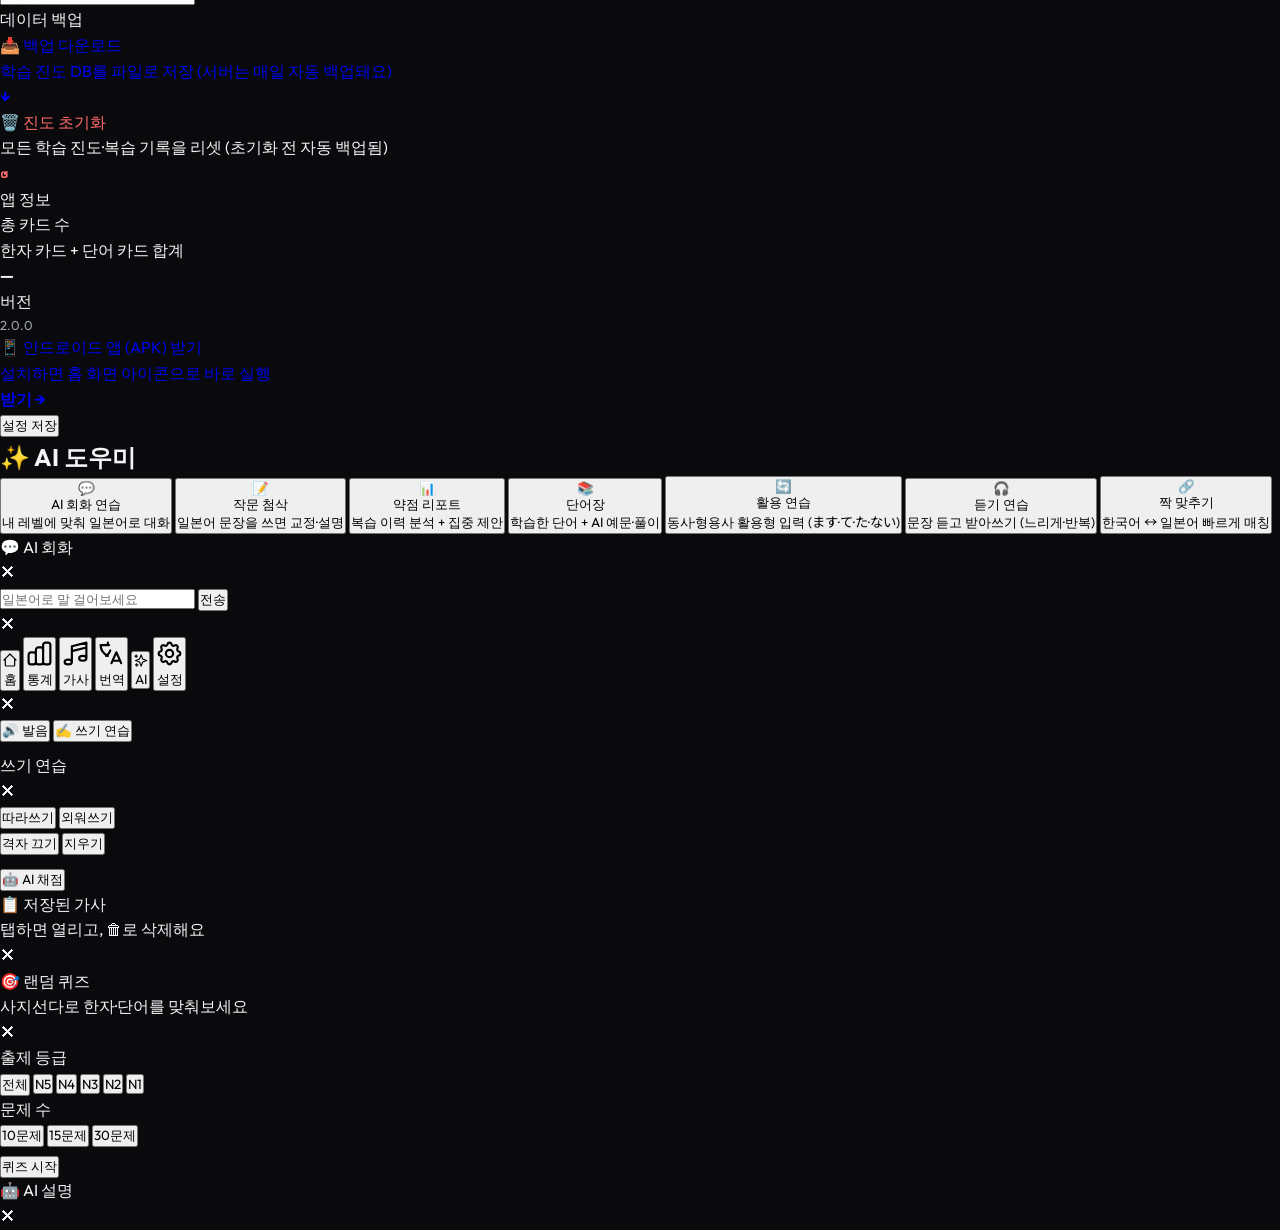
==== commit c8183cc8: "kanji-v3: Korean meanings, 8006 served by v2 server, cross-links; merge latest v2 - Merge origin/cla" ====
--- a/kanji-flow-v2/static/index.html
+++ b/kanji-flow-v2/static/index.html
@@ -577,6 +577,16 @@
   <div id="settings-view" class="view">
     <div class="settings-header">
       <h2 class="settings-title">설정</h2>
+    </div>
+
+    <div class="settings-group">
+      <div class="settings-group-title">다른 앱</div>
+      <a id="link-v3" class="settings-item" href="#" style="text-decoration:none;color:inherit">
+        <div>
+          <div class="settings-item-label">한자 읽기 전용 앱 열기 →</div>
+          <div class="settings-item-sub">상용한자 2136자를 읽기 중심으로 (포트 8006)</div>
+        </div>
+      </a>
     </div>
 
     <div class="settings-group">
@@ -986,5 +996,6 @@
 
 <script src="/js/canvas.js"></script>
 <script src="/js/app.js"></script>
+<script>document.getElementById('link-v3').href = location.protocol + '//' + location.hostname + ':8006/';</script>
 </body>
 </html>
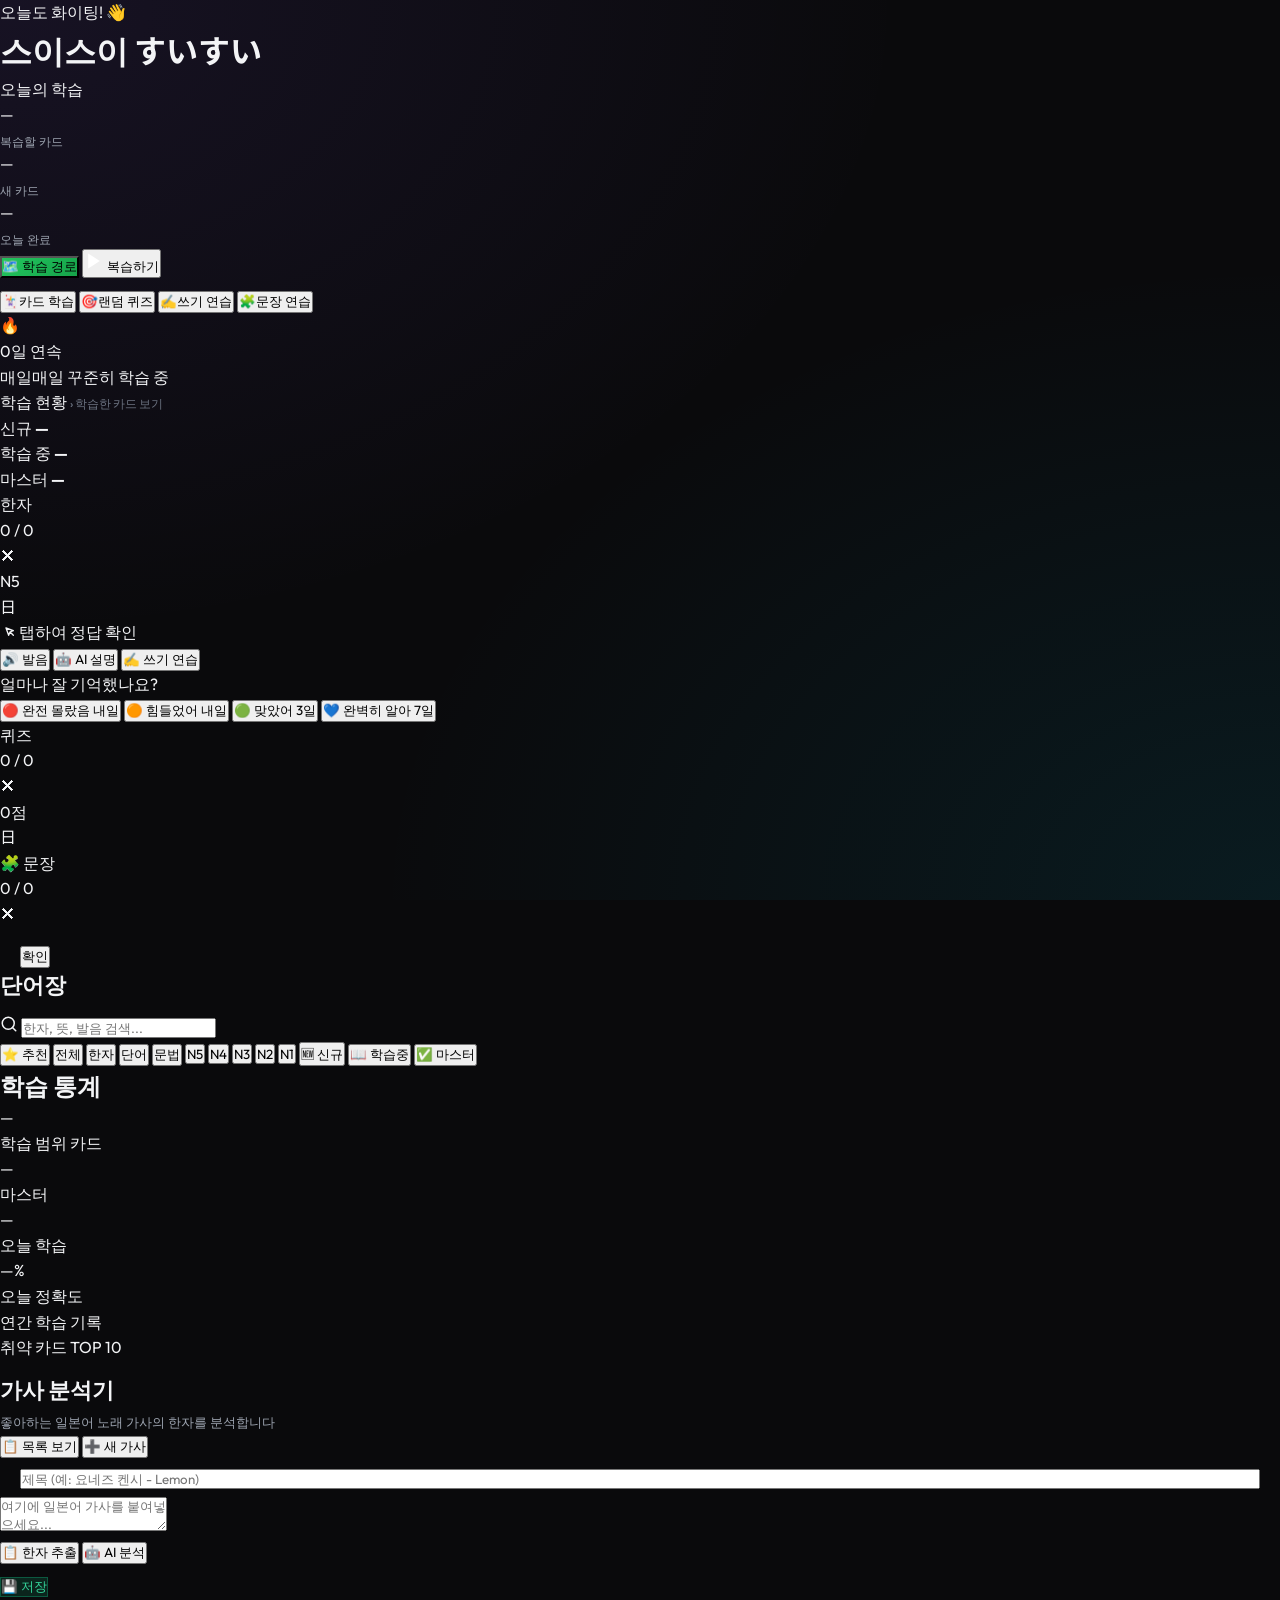
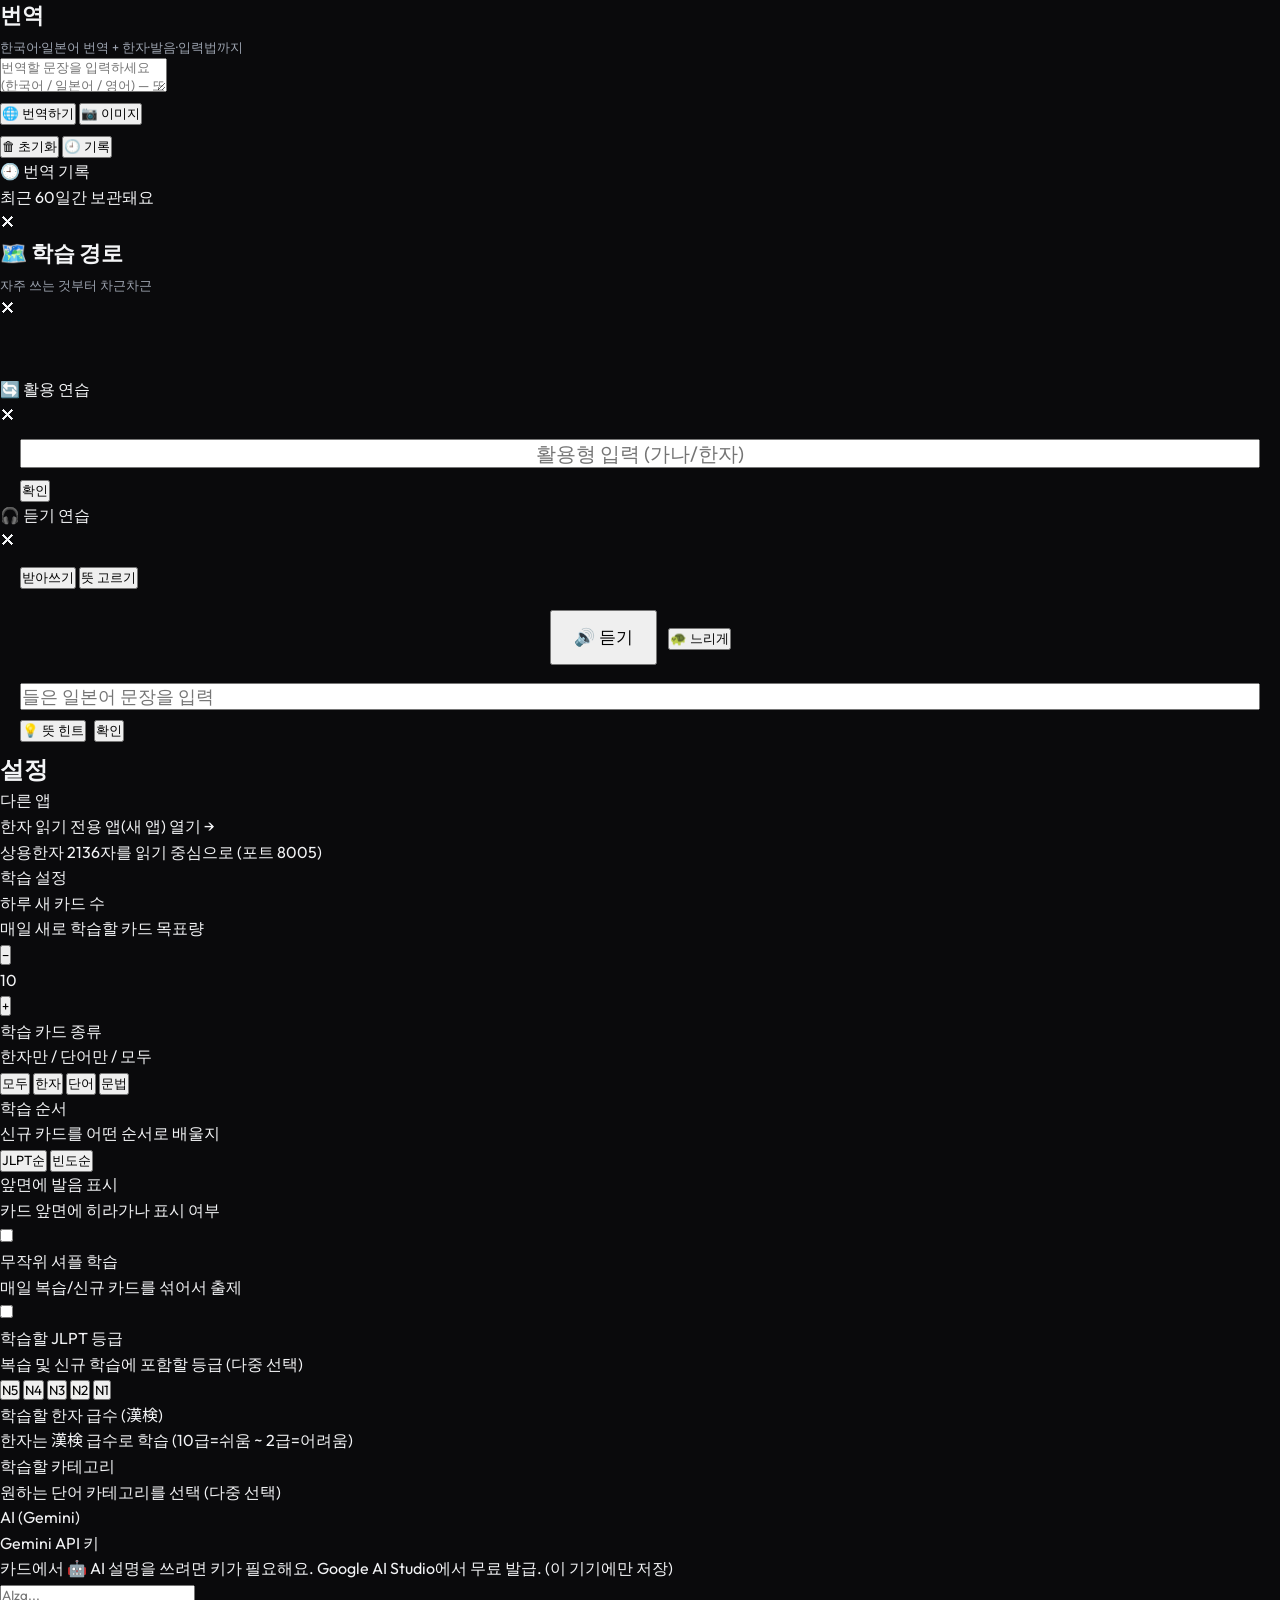
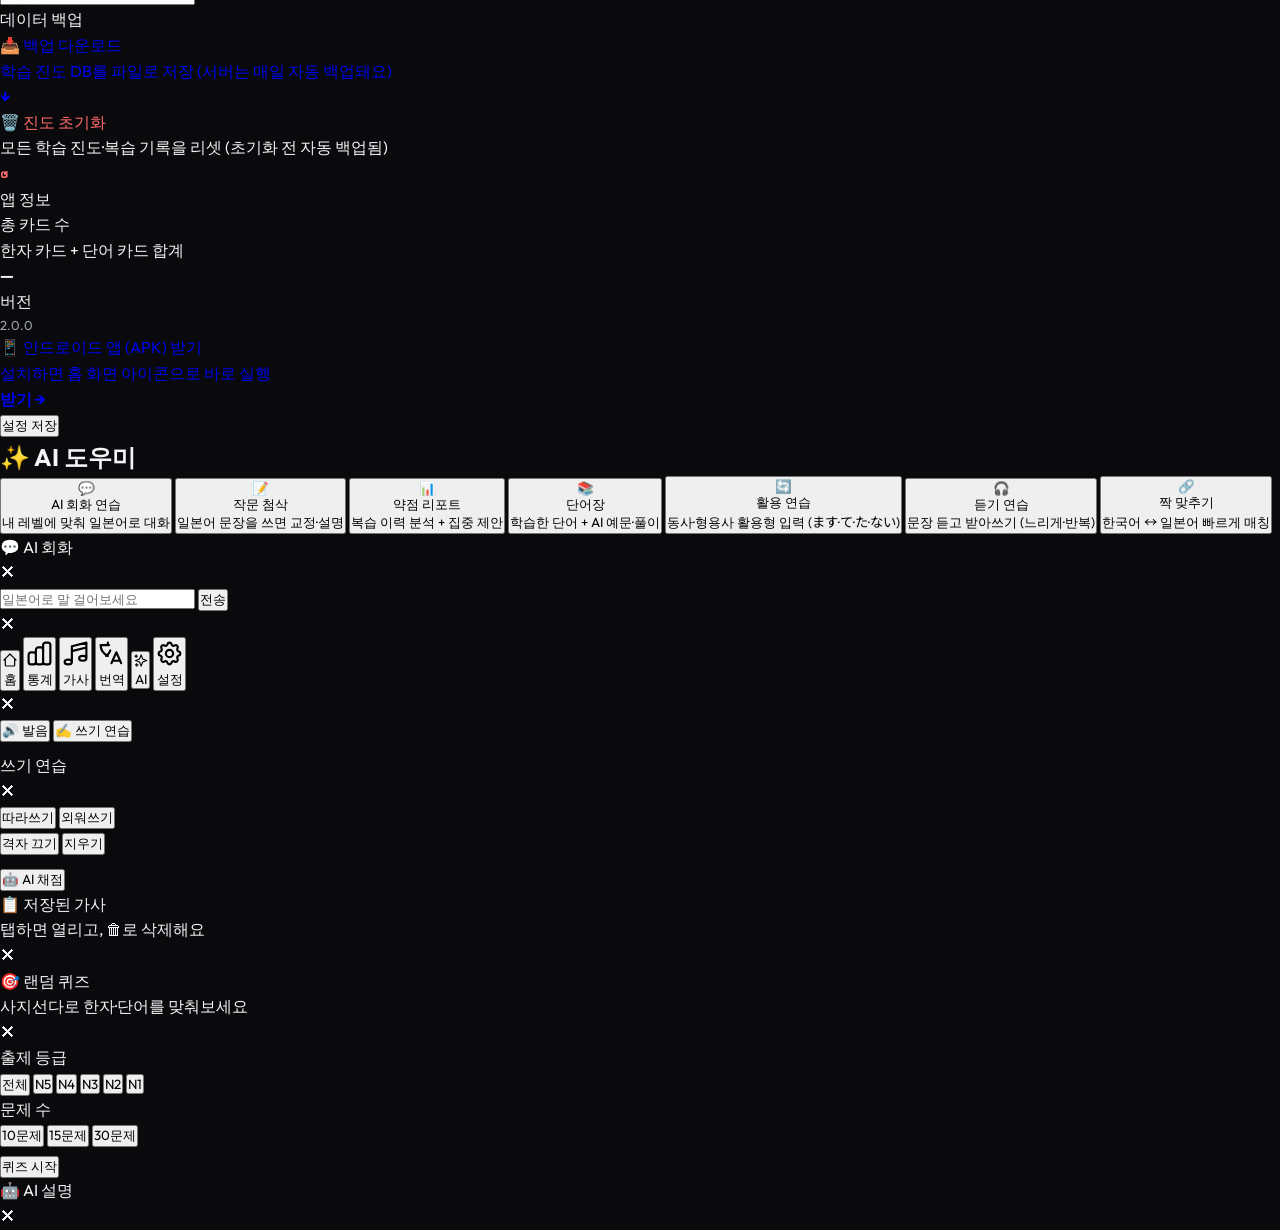
==== commit 1772c617: "Swap ports: new kanji app on 8005 (phone app target), legacy Kanji Flow on 8006 Co-Authored-By: Clau" ====
--- a/kanji-flow-v2/static/index.html
+++ b/kanji-flow-v2/static/index.html
@@ -583,8 +583,8 @@
       <div class="settings-group-title">다른 앱</div>
       <a id="link-v3" class="settings-item" href="#" style="text-decoration:none;color:inherit">
         <div>
-          <div class="settings-item-label">한자 읽기 전용 앱 열기 →</div>
-          <div class="settings-item-sub">상용한자 2136자를 읽기 중심으로 (포트 8006)</div>
+          <div class="settings-item-label">한자 읽기 전용 앱(새 앱) 열기 →</div>
+          <div class="settings-item-sub">상용한자 2136자를 읽기 중심으로 (포트 8005)</div>
         </div>
       </a>
     </div>
@@ -996,6 +996,6 @@
 
 <script src="/js/canvas.js"></script>
 <script src="/js/app.js"></script>
-<script>document.getElementById('link-v3').href = location.protocol + '//' + location.hostname + ':8006/';</script>
+<script>document.getElementById('link-v3').href = location.protocol + '//' + location.hostname + ':8005/';</script>
 </body>
 </html>
